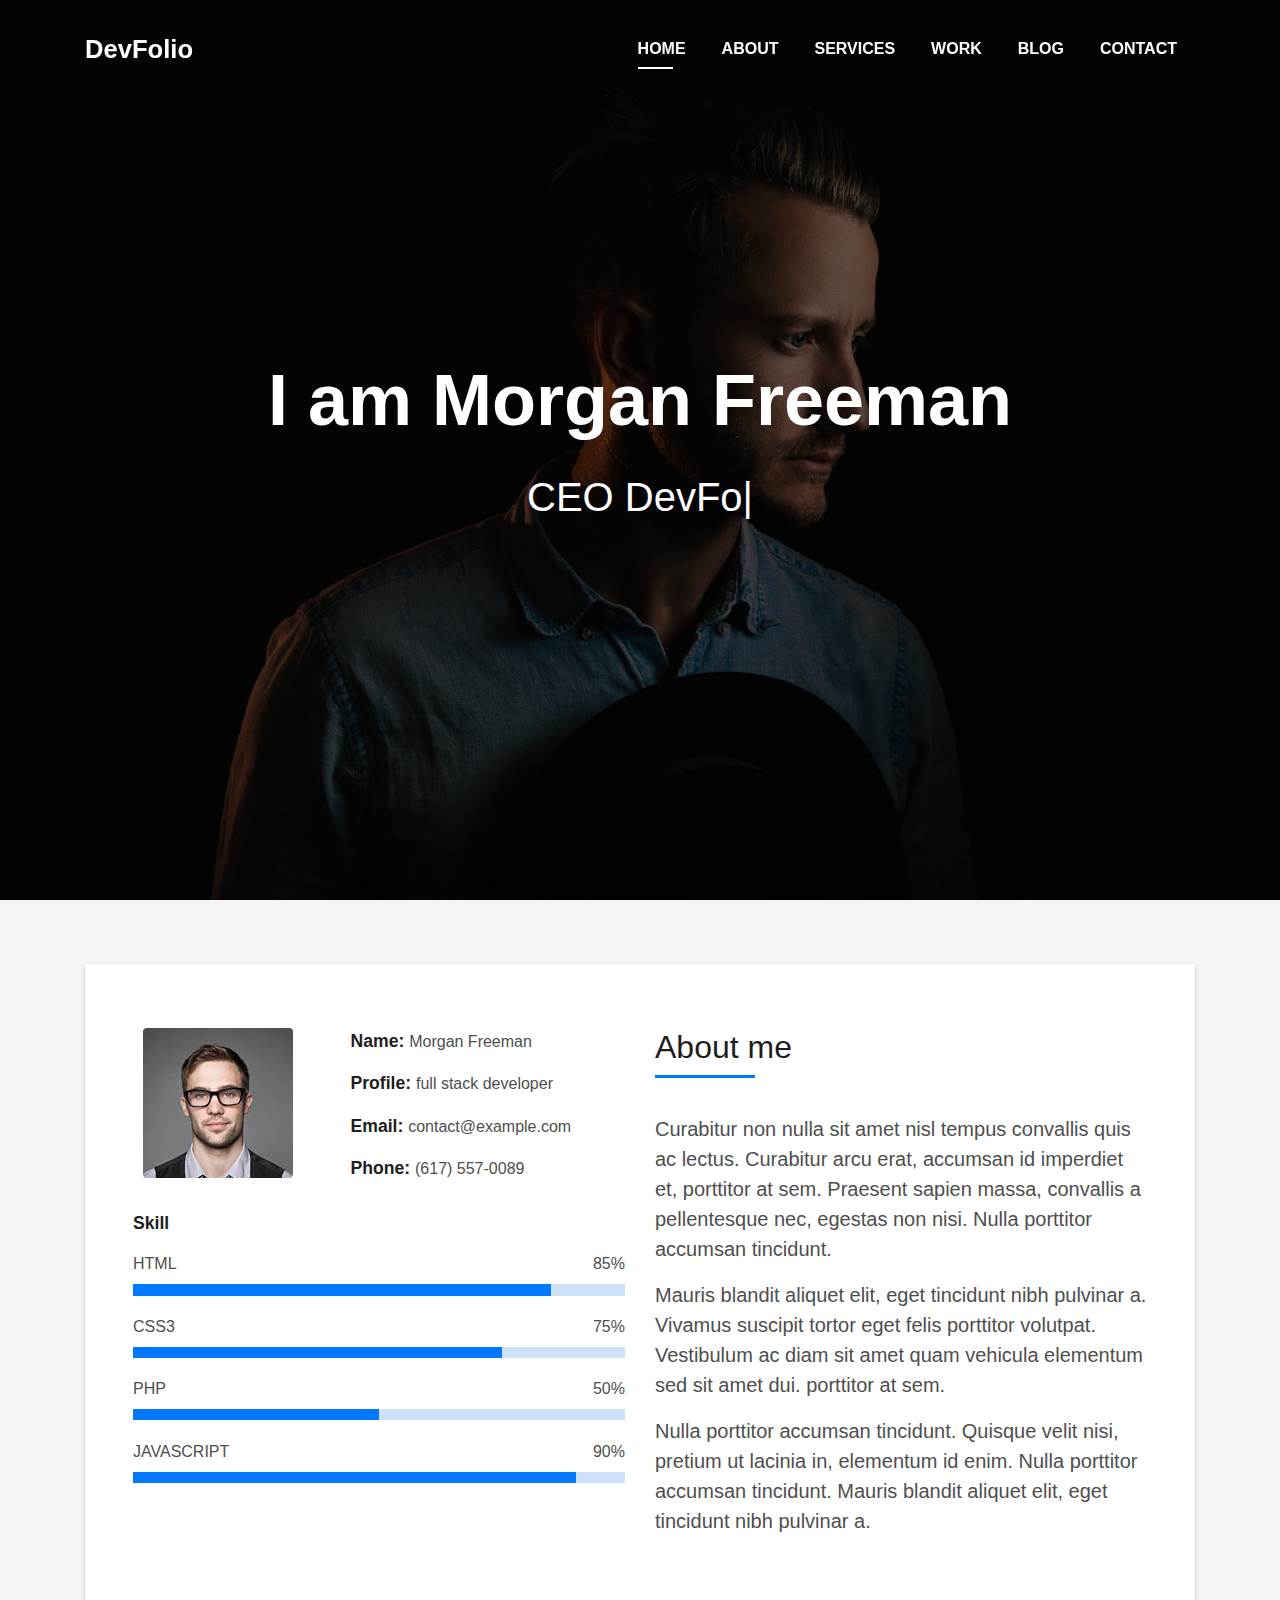
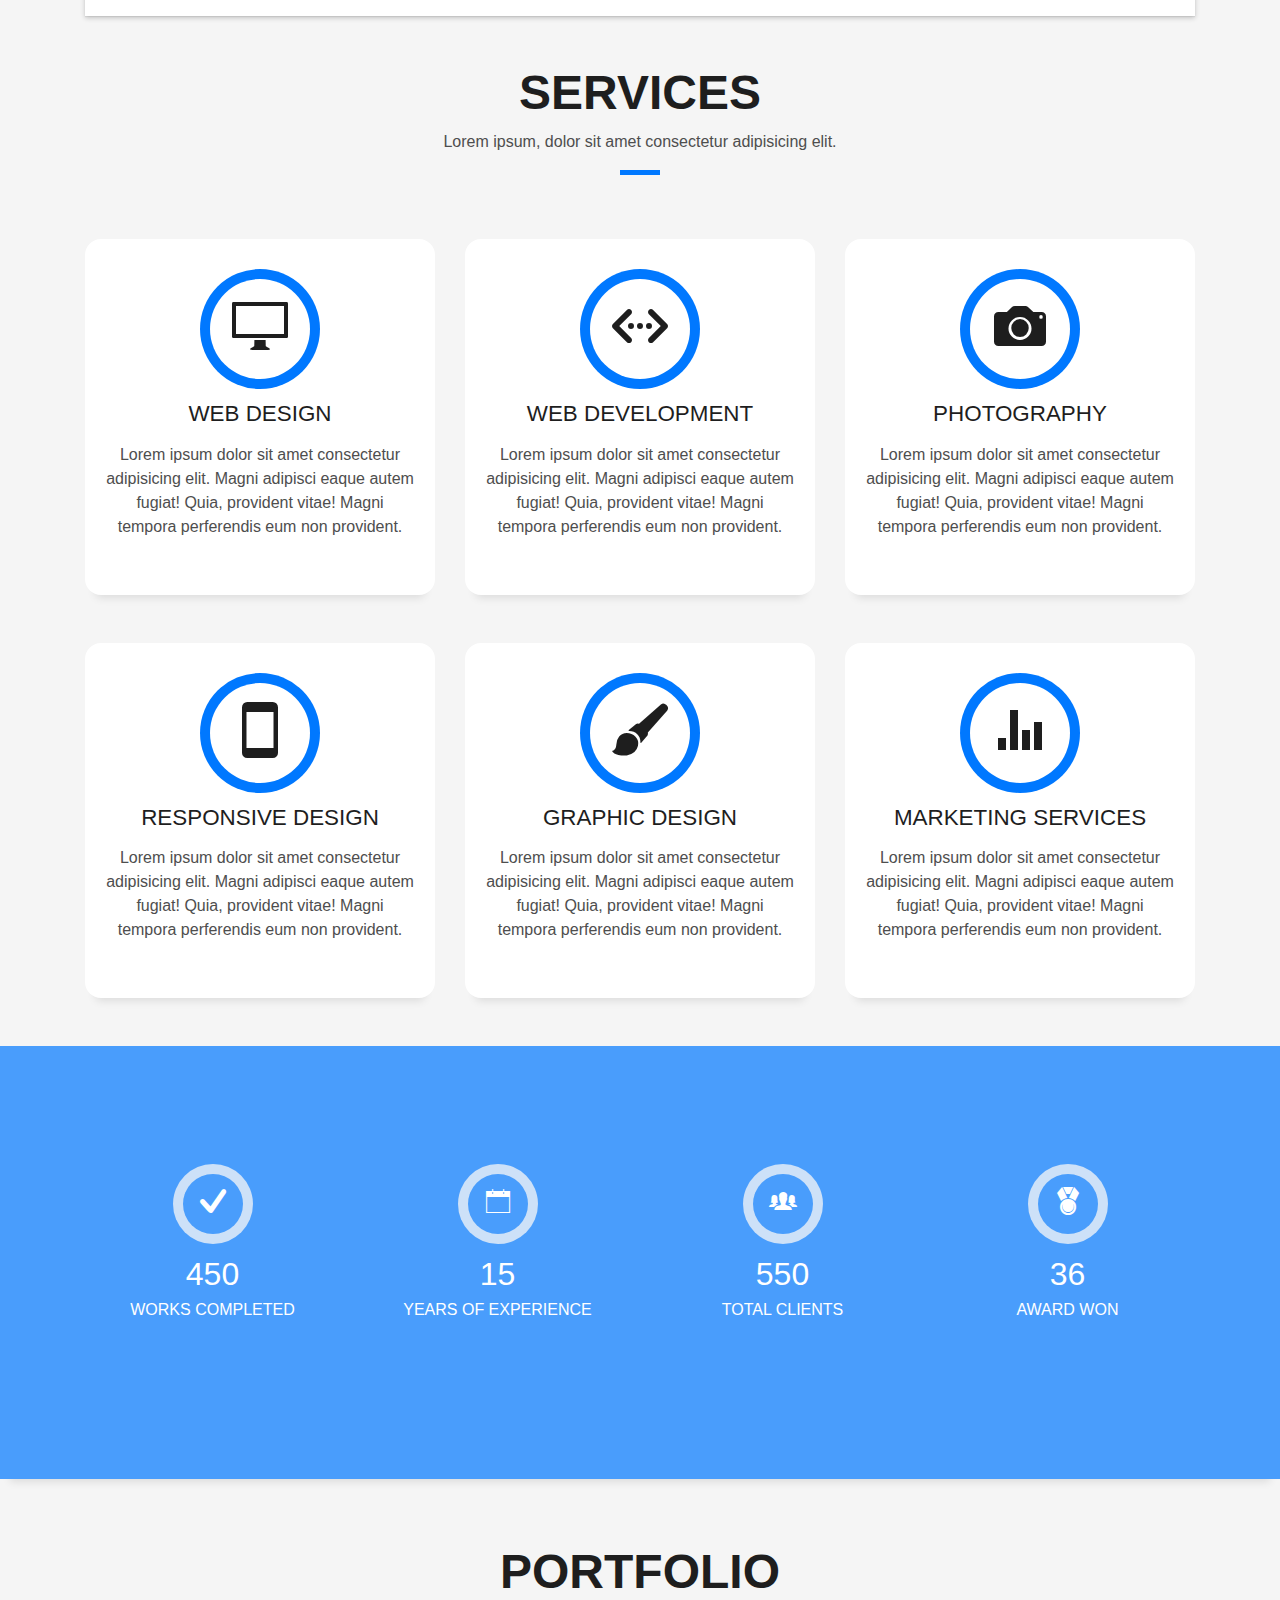
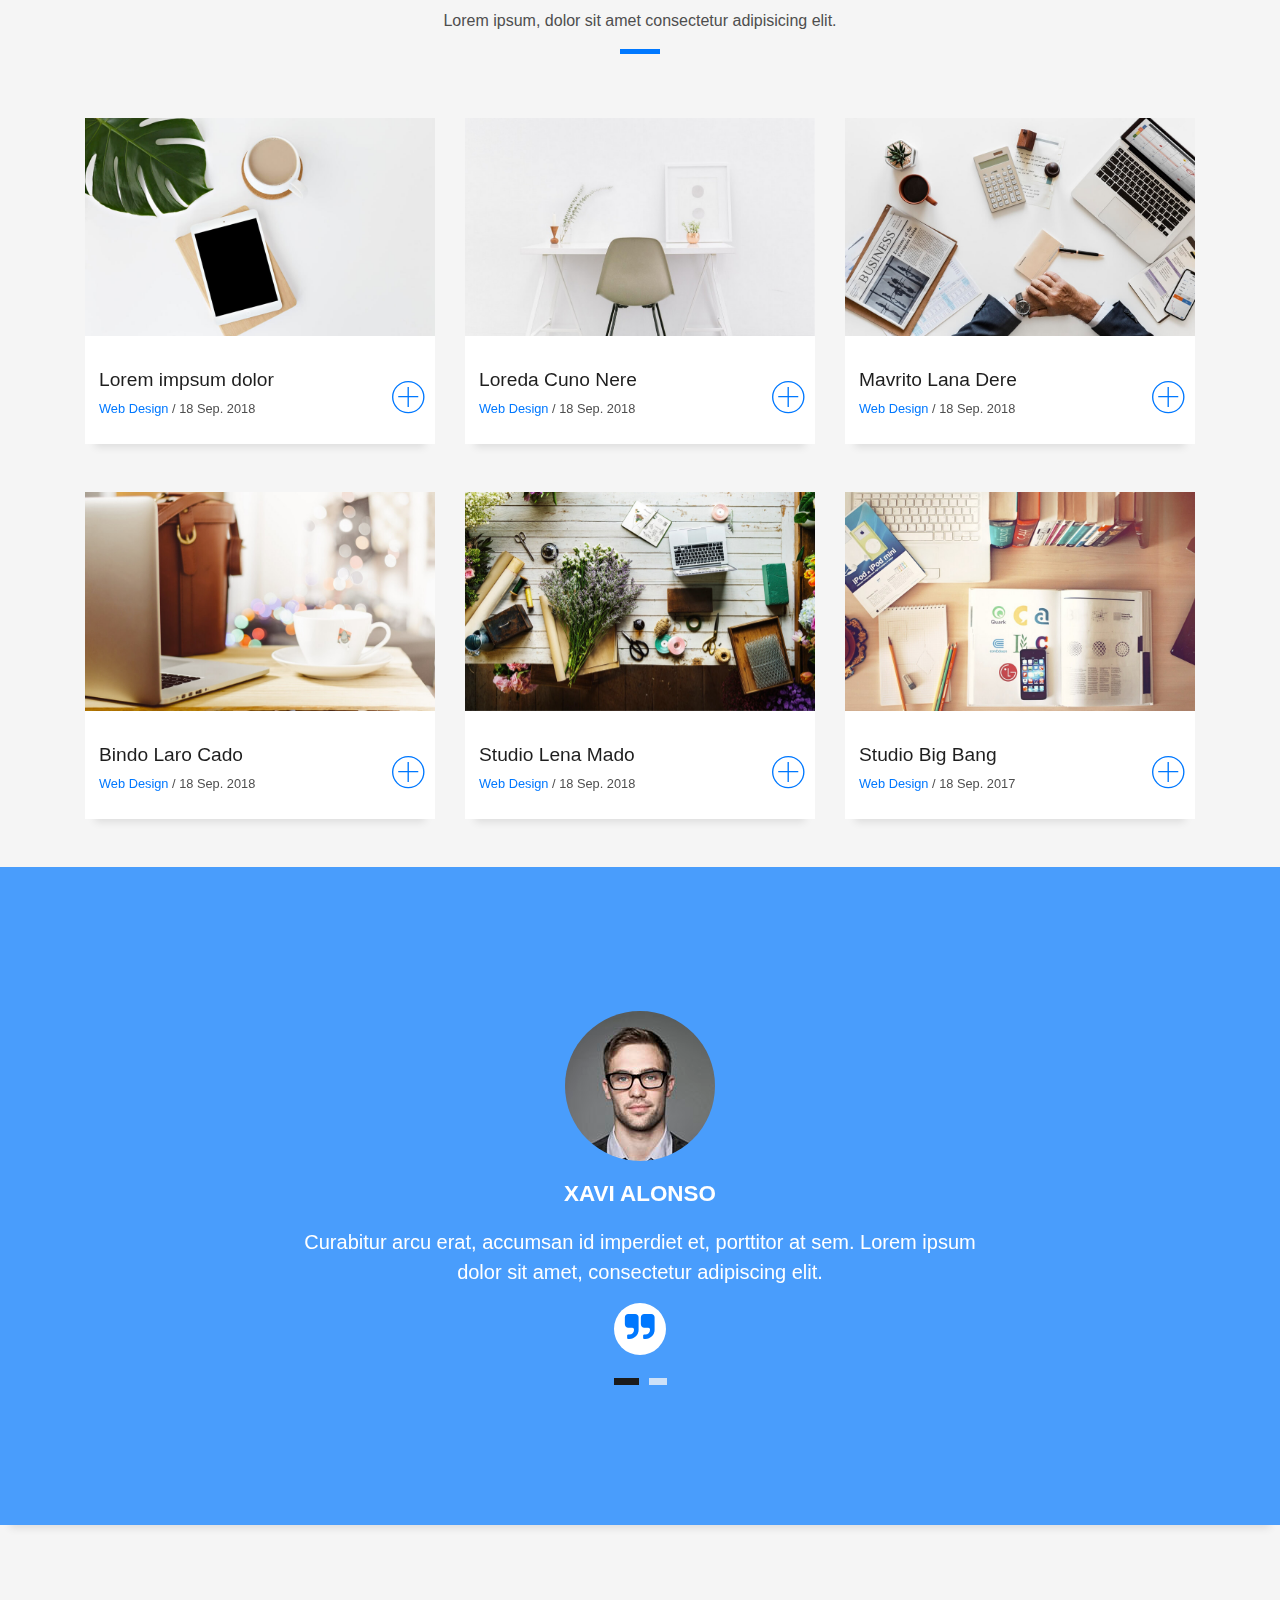
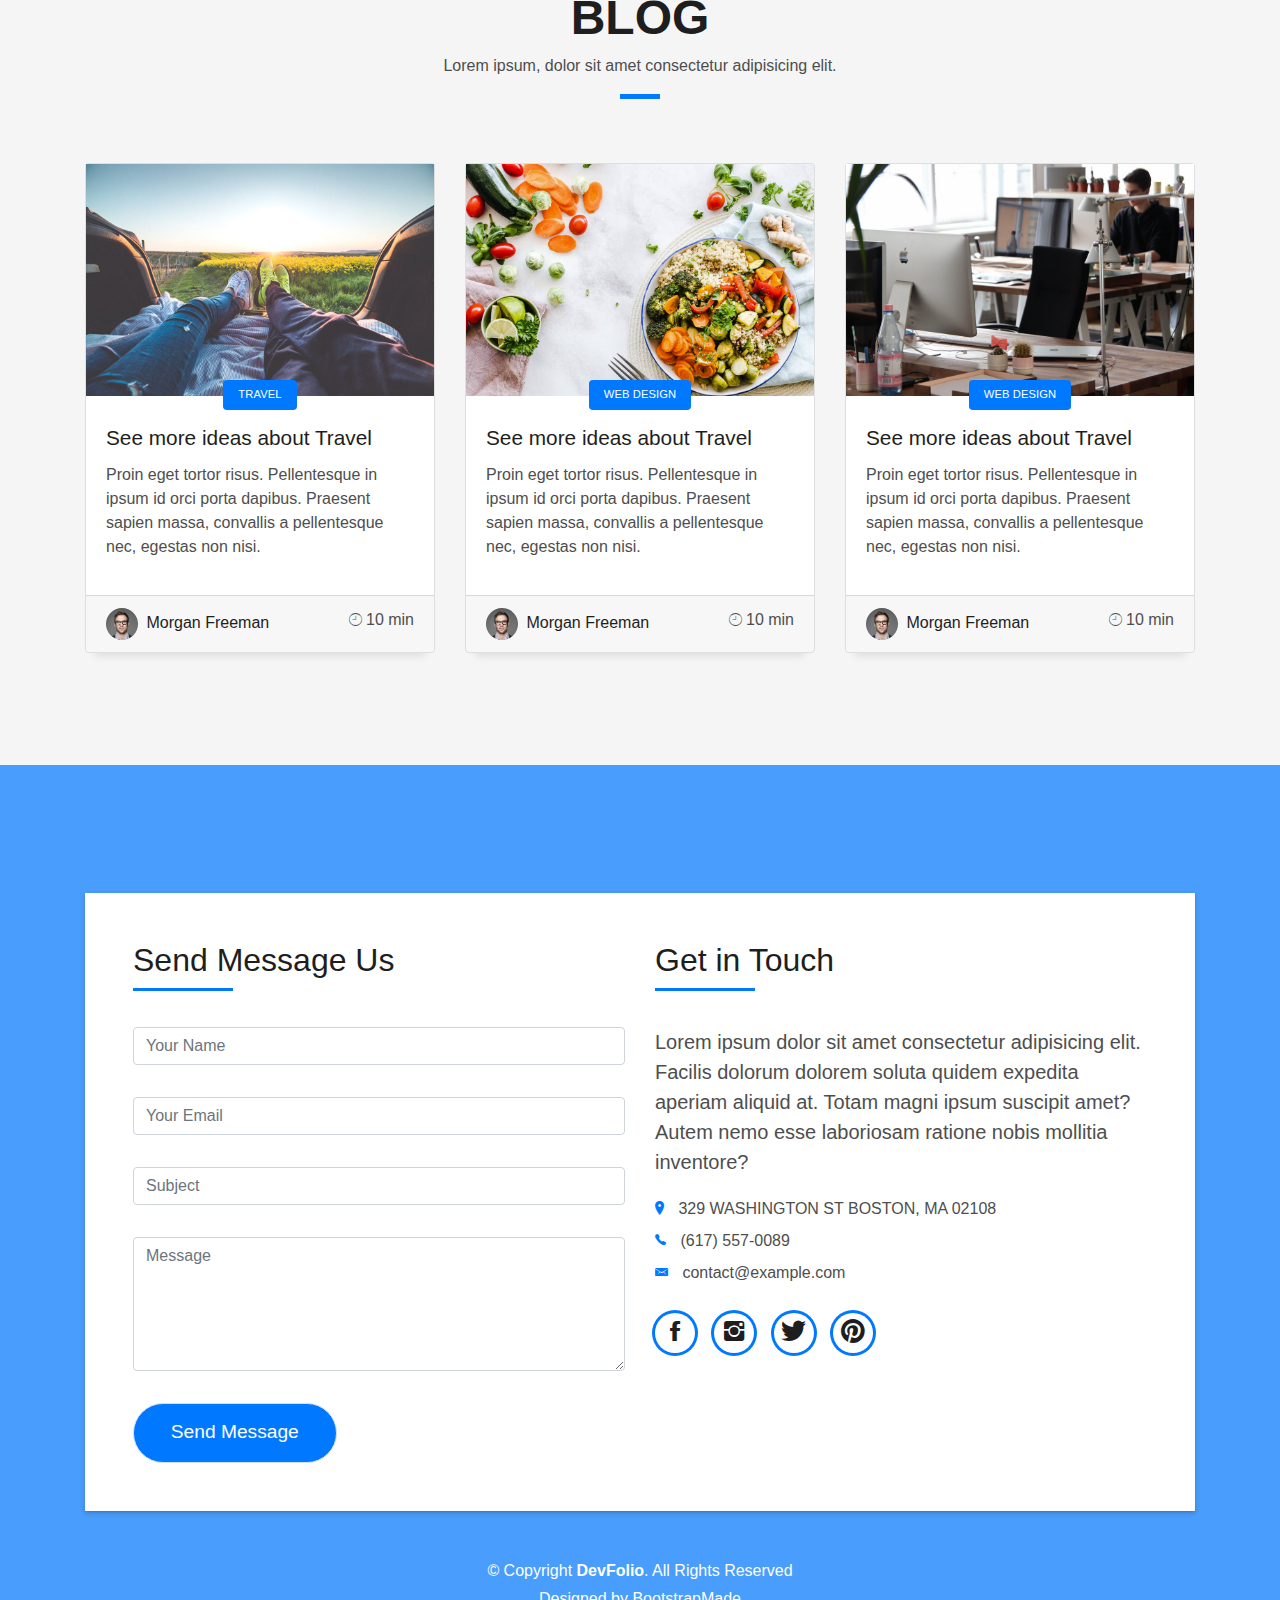
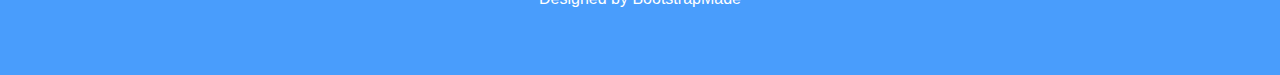
==== index.html @ 99b8d404 "website 1" ====
<!DOCTYPE html>
<html lang="en">
<head>
  <meta charset="utf-8">
  <title>DevFolio Bootstrap Template</title>
  <meta content="width=device-width, initial-scale=1.0" name="viewport">
  <meta content="" name="keywords">
  <meta content="" name="description">

  <!-- Favicons -->
  <link href="img/favicon.png" rel="icon">
  <link href="img/apple-touch-icon.png" rel="apple-touch-icon">

  <!-- Bootstrap CSS File -->
  <link href="lib/bootstrap/css/bootstrap.min.css" rel="stylesheet">

  <!-- Libraries CSS Files -->
  <link href="lib/font-awesome/css/font-awesome.min.css" rel="stylesheet">
  <link href="lib/animate/animate.min.css" rel="stylesheet">
  <link href="lib/ionicons/css/ionicons.min.css" rel="stylesheet">
  <link href="lib/owlcarousel/assets/owl.carousel.min.css" rel="stylesheet">
  <link href="lib/lightbox/css/lightbox.min.css" rel="stylesheet">

  <!-- Main Stylesheet File -->
  <link href="css/style.css" rel="stylesheet">

  <!-- =======================================================
    Theme Name: DevFolio
    Theme URL: https://bootstrapmade.com/devfolio-bootstrap-portfolio-html-template/
    Author: BootstrapMade.com
    License: https://bootstrapmade.com/license/
  ======================================================= -->
</head>

<body id="page-top">

  <!--/ Nav Star /-->
  <nav class="navbar navbar-b navbar-trans navbar-expand-md fixed-top" id="mainNav">
    <div class="container">
      <a class="navbar-brand js-scroll" href="#page-top">DevFolio</a>
      <button class="navbar-toggler collapsed" type="button" data-toggle="collapse" data-target="#navbarDefault"
        aria-controls="navbarDefault" aria-expanded="false" aria-label="Toggle navigation">
        <span></span>
        <span></span>
        <span></span>
      </button>
      <div class="navbar-collapse collapse justify-content-end" id="navbarDefault">
        <ul class="navbar-nav">
          <li class="nav-item">
            <a class="nav-link js-scroll active" href="#home">Home</a>
          </li>
          <li class="nav-item">
            <a class="nav-link js-scroll" href="#about">About</a>
          </li>
          <li class="nav-item">
            <a class="nav-link js-scroll" href="#service">Services</a>
          </li>
          <li class="nav-item">
            <a class="nav-link js-scroll" href="#work">Work</a>
          </li>
          <li class="nav-item">
            <a class="nav-link js-scroll" href="#blog">Blog</a>
          </li>
          <li class="nav-item">
            <a class="nav-link js-scroll" href="#contact">Contact</a>
          </li>
        </ul>
      </div>
    </div>
  </nav>
  <!--/ Nav End /-->

  <!--/ Intro Skew Star /-->
  <div id="home" class="intro route bg-image" style="background-image: url(img/intro-bg.jpg)">
    <div class="overlay-itro"></div>
    <div class="intro-content display-table">
      <div class="table-cell">
        <div class="container">
          <!--<p class="display-6 color-d">Hello, world!</p>-->
          <h1 class="intro-title mb-4">I am Morgan Freeman</h1>
          <p class="intro-subtitle"><span class="text-slider-items">CEO DevFolio,Web Developer,Web Designer,Frontend Developer,Graphic Designer</span><strong class="text-slider"></strong></p>
          <!-- <p class="pt-3"><a class="btn btn-primary btn js-scroll px-4" href="#about" role="button">Learn More</a></p> -->
        </div>
      </div>
    </div>
  </div>
  <!--/ Intro Skew End /-->

  <section id="about" class="about-mf sect-pt4 route">
    <div class="container">
      <div class="row">
        <div class="col-sm-12">
          <div class="box-shadow-full">
            <div class="row">
              <div class="col-md-6">
                <div class="row">
                  <div class="col-sm-6 col-md-5">
                    <div class="about-img">
                      <img src="img/testimonial-2.jpg" class="img-fluid rounded b-shadow-a" alt="">
                    </div>
                  </div>
                  <div class="col-sm-6 col-md-7">
                    <div class="about-info">
                      <p><span class="title-s">Name: </span> <span>Morgan Freeman</span></p>
                      <p><span class="title-s">Profile: </span> <span>full stack developer</span></p>
                      <p><span class="title-s">Email: </span> <span>contact@example.com</span></p>
                      <p><span class="title-s">Phone: </span> <span>(617) 557-0089</span></p>
                    </div>
                  </div>
                </div>
                <div class="skill-mf">
                  <p class="title-s">Skill</p>
                  <span>HTML</span> <span class="pull-right">85%</span>
                  <div class="progress">
                    <div class="progress-bar" role="progressbar" style="width: 85%;" aria-valuenow="85" aria-valuemin="0"
                      aria-valuemax="100"></div>
                  </div>
                  <span>CSS3</span> <span class="pull-right">75%</span>
                  <div class="progress">
                    <div class="progress-bar" role="progressbar" style="width: 75%" aria-valuenow="75" aria-valuemin="0"
                      aria-valuemax="100"></div>
                  </div>
                  <span>PHP</span> <span class="pull-right">50%</span>
                  <div class="progress">
                    <div class="progress-bar" role="progressbar" style="width: 50%" aria-valuenow="50" aria-valuemin="0"
                      aria-valuemax="100"></div>
                  </div>
                  <span>JAVASCRIPT</span> <span class="pull-right">90%</span>
                  <div class="progress">
                    <div class="progress-bar" role="progressbar" style="width: 90%" aria-valuenow="90" aria-valuemin="0"
                      aria-valuemax="100"></div>
                  </div>
                </div>
              </div>
              <div class="col-md-6">
                <div class="about-me pt-4 pt-md-0">
                  <div class="title-box-2">
                    <h5 class="title-left">
                      About me
                    </h5>
                  </div>
                  <p class="lead">
                    Curabitur non nulla sit amet nisl tempus convallis quis ac lectus. Curabitur arcu erat, accumsan id
                    imperdiet et, porttitor
                    at sem. Praesent sapien massa, convallis a pellentesque nec, egestas non nisi. Nulla
                    porttitor accumsan tincidunt.
                  </p>
                  <p class="lead">
                    Mauris blandit aliquet elit, eget tincidunt nibh pulvinar a. Vivamus suscipit tortor eget felis
                    porttitor volutpat. Vestibulum
                    ac diam sit amet quam vehicula elementum sed sit amet dui. porttitor at sem.
                  </p>
                  <p class="lead">
                    Nulla porttitor accumsan tincidunt. Quisque velit nisi, pretium ut lacinia in, elementum id enim.
                    Nulla porttitor accumsan
                    tincidunt. Mauris blandit aliquet elit, eget tincidunt nibh pulvinar a.
                  </p>
                </div>
              </div>
            </div>
          </div>
        </div>
      </div>
    </div>
  </section>

  <!--/ Section Services Star /-->
  <section id="service" class="services-mf route">
    <div class="container">
      <div class="row">
        <div class="col-sm-12">
          <div class="title-box text-center">
            <h3 class="title-a">
              Services
            </h3>
            <p class="subtitle-a">
              Lorem ipsum, dolor sit amet consectetur adipisicing elit.
            </p>
            <div class="line-mf"></div>
          </div>
        </div>
      </div>
      <div class="row">
        <div class="col-md-4">
          <div class="service-box">
            <div class="service-ico">
              <span class="ico-circle"><i class="ion-monitor"></i></span>
            </div>
            <div class="service-content">
              <h2 class="s-title">Web Design</h2>
              <p class="s-description text-center">
                Lorem ipsum dolor sit amet consectetur adipisicing elit. Magni adipisci eaque autem fugiat! Quia,
                provident vitae! Magni
                tempora perferendis eum non provident.
              </p>
            </div>
          </div>
        </div>
        <div class="col-md-4">
          <div class="service-box">
            <div class="service-ico">
              <span class="ico-circle"><i class="ion-code-working"></i></span>
            </div>
            <div class="service-content">
              <h2 class="s-title">Web Development</h2>
              <p class="s-description text-center">
                Lorem ipsum dolor sit amet consectetur adipisicing elit. Magni adipisci eaque autem fugiat! Quia,
                provident vitae! Magni
                tempora perferendis eum non provident.
              </p>
            </div>
          </div>
        </div>
        <div class="col-md-4">
          <div class="service-box">
            <div class="service-ico">
              <span class="ico-circle"><i class="ion-camera"></i></span>
            </div>
            <div class="service-content">
              <h2 class="s-title">Photography</h2>
              <p class="s-description text-center">
                Lorem ipsum dolor sit amet consectetur adipisicing elit. Magni adipisci eaque autem fugiat! Quia,
                provident vitae! Magni
                tempora perferendis eum non provident.
              </p>
            </div>
          </div>
        </div>
        <div class="col-md-4">
          <div class="service-box">
            <div class="service-ico">
              <span class="ico-circle"><i class="ion-android-phone-portrait"></i></span>
            </div>
            <div class="service-content">
              <h2 class="s-title">Responsive Design</h2>
              <p class="s-description text-center">
                Lorem ipsum dolor sit amet consectetur adipisicing elit. Magni adipisci eaque autem fugiat! Quia,
                provident vitae! Magni
                tempora perferendis eum non provident.
              </p>
            </div>
          </div>
        </div>
        <div class="col-md-4">
          <div class="service-box">
            <div class="service-ico">
              <span class="ico-circle"><i class="ion-paintbrush"></i></span>
            </div>
            <div class="service-content">
              <h2 class="s-title">Graphic Design</h2>
              <p class="s-description text-center">
                Lorem ipsum dolor sit amet consectetur adipisicing elit. Magni adipisci eaque autem fugiat! Quia,
                provident vitae! Magni
                tempora perferendis eum non provident.
              </p>
            </div>
          </div>
        </div>
        <div class="col-md-4">
          <div class="service-box">
            <div class="service-ico">
              <span class="ico-circle"><i class="ion-stats-bars"></i></span>
            </div>
            <div class="service-content">
              <h2 class="s-title">Marketing Services</h2>
              <p class="s-description text-center">
                Lorem ipsum dolor sit amet consectetur adipisicing elit. Magni adipisci eaque autem fugiat! Quia,
                provident vitae! Magni
                tempora perferendis eum non provident.
              </p>
            </div>
          </div>
        </div>
      </div>
    </div>
  </section>
  <!--/ Section Services End /-->

  <div class="section-counter paralax-mf bg-image" style="background-image: url(img/counters-bg.jpg)">
    <div class="overlay-mf"></div>
    <div class="container">
      <div class="row">
        <div class="col-sm-3 col-lg-3">
          <div class="counter-box">
            <div class="counter-ico">
              <span class="ico-circle"><i class="ion-checkmark-round"></i></span>
            </div>
            <div class="counter-num">
              <p class="counter">450</p>
              <span class="counter-text">WORKS COMPLETED</span>
            </div>
          </div>
        </div>
        <div class="col-sm-3 col-lg-3">
          <div class="counter-box pt-4 pt-md-0">
            <div class="counter-ico">
              <span class="ico-circle"><i class="ion-ios-calendar-outline"></i></span>
            </div>
            <div class="counter-num">
              <p class="counter">15</p>
              <span class="counter-text">YEARS OF EXPERIENCE</span>
            </div>
          </div>
        </div>
        <div class="col-sm-3 col-lg-3">
          <div class="counter-box pt-4 pt-md-0">
            <div class="counter-ico">
              <span class="ico-circle"><i class="ion-ios-people"></i></span>
            </div>
            <div class="counter-num">
              <p class="counter">550</p>
              <span class="counter-text">TOTAL CLIENTS</span>
            </div>
          </div>
        </div>
        <div class="col-sm-3 col-lg-3">
          <div class="counter-box pt-4 pt-md-0">
            <div class="counter-ico">
              <span class="ico-circle"><i class="ion-ribbon-a"></i></span>
            </div>
            <div class="counter-num">
              <p class="counter">36</p>
              <span class="counter-text">AWARD WON</span>
            </div>
          </div>
        </div>
      </div>
    </div>
  </div>

  <!--/ Section Portfolio Star /-->
  <section id="work" class="portfolio-mf sect-pt4 route">
    <div class="container">
      <div class="row">
        <div class="col-sm-12">
          <div class="title-box text-center">
            <h3 class="title-a">
              Portfolio
            </h3>
            <p class="subtitle-a">
              Lorem ipsum, dolor sit amet consectetur adipisicing elit.
            </p>
            <div class="line-mf"></div>
          </div>
        </div>
      </div>
      <div class="row">
        <div class="col-md-4">
          <div class="work-box">
            <a href="img/work-1.jpg" data-lightbox="gallery-mf">
              <div class="work-img">
                <img src="img/work-1.jpg" alt="" class="img-fluid">
              </div>
              <div class="work-content">
                <div class="row">
                  <div class="col-sm-8">
                    <h2 class="w-title">Lorem impsum dolor</h2>
                    <div class="w-more">
                      <span class="w-ctegory">Web Design</span> / <span class="w-date">18 Sep. 2018</span>
                    </div>
                  </div>
                  <div class="col-sm-4">
                    <div class="w-like">
                      <span class="ion-ios-plus-outline"></span>
                    </div>
                  </div>
                </div>
              </div>
            </a>
          </div>
        </div>
        <div class="col-md-4">
          <div class="work-box">
            <a href="img/work-2.jpg" data-lightbox="gallery-mf">
              <div class="work-img">
                <img src="img/work-2.jpg" alt="" class="img-fluid">
              </div>
              <div class="work-content">
                <div class="row">
                  <div class="col-sm-8">
                    <h2 class="w-title">Loreda Cuno Nere</h2>
                    <div class="w-more">
                      <span class="w-ctegory">Web Design</span> / <span class="w-date">18 Sep. 2018</span>
                    </div>
                  </div>
                  <div class="col-sm-4">
                    <div class="w-like">
                      <span class="ion-ios-plus-outline"></span>
                    </div>
                  </div>
                </div>
              </div>
            </a>
          </div>
        </div>
        <div class="col-md-4">
          <div class="work-box">
            <a href="img/work-3.jpg" data-lightbox="gallery-mf">
              <div class="work-img">
                <img src="img/work-3.jpg" alt="" class="img-fluid">
              </div>
              <div class="work-content">
                <div class="row">
                  <div class="col-sm-8">
                    <h2 class="w-title">Mavrito Lana Dere</h2>
                    <div class="w-more">
                      <span class="w-ctegory">Web Design</span> / <span class="w-date">18 Sep. 2018</span>
                    </div>
                  </div>
                  <div class="col-sm-4">
                    <div class="w-like">
                      <span class="ion-ios-plus-outline"></span>
                    </div>
                  </div>
                </div>
              </div>
            </a>
          </div>
        </div>
        <div class="col-md-4">
          <div class="work-box">
            <a href="img/work-4.jpg" data-lightbox="gallery-mf">
              <div class="work-img">
                <img src="img/work-4.jpg" alt="" class="img-fluid">
              </div>
              <div class="work-content">
                <div class="row">
                  <div class="col-sm-8">
                    <h2 class="w-title">Bindo Laro Cado</h2>
                    <div class="w-more">
                      <span class="w-ctegory">Web Design</span> / <span class="w-date">18 Sep. 2018</span>
                    </div>
                  </div>
                  <div class="col-sm-4">
                    <div class="w-like">
                      <span class="ion-ios-plus-outline"></span>
                    </div>
                  </div>
                </div>
              </div>
            </a>
          </div>
        </div>
        <div class="col-md-4">
          <div class="work-box">
            <a href="img/work-5.jpg" data-lightbox="gallery-mf">
              <div class="work-img">
                <img src="img/work-5.jpg" alt="" class="img-fluid">
              </div>
              <div class="work-content">
                <div class="row">
                  <div class="col-sm-8">
                    <h2 class="w-title">Studio Lena Mado</h2>
                    <div class="w-more">
                      <span class="w-ctegory">Web Design</span> / <span class="w-date">18 Sep. 2018</span>
                    </div>
                  </div>
                  <div class="col-sm-4">
                    <div class="w-like">
                      <span class="ion-ios-plus-outline"></span>
                    </div>
                  </div>
                </div>
              </div>
            </a>
          </div>
        </div>
        <div class="col-md-4">
          <div class="work-box">
            <a href="img/work-6.jpg" data-lightbox="gallery-mf">
              <div class="work-img">
                <img src="img/work-6.jpg" alt="" class="img-fluid">
              </div>
              <div class="work-content">
                <div class="row">
                  <div class="col-sm-8">
                    <h2 class="w-title">Studio Big Bang</h2>
                    <div class="w-more">
                      <span class="w-ctegory">Web Design</span> / <span class="w-date">18 Sep. 2017</span>
                    </div>
                  </div>
                  <div class="col-sm-4">
                    <div class="w-like">
                      <span class="ion-ios-plus-outline"></span>
                    </div>
                  </div>
                </div>
              </div>
            </a>
          </div>
        </div>
        
      </div>
    </div>
  </section>
  <!--/ Section Portfolio End /-->

  <!--/ Section Testimonials Star /-->
  <div class="testimonials paralax-mf bg-image" style="background-image: url(img/overlay-bg.jpg)">
    <div class="overlay-mf"></div>
    <div class="container">
      <div class="row">
        <div class="col-md-12">
          <div id="testimonial-mf" class="owl-carousel owl-theme">
            <div class="testimonial-box">
              <div class="author-test">
                <img src="img/testimonial-2.jpg" alt="" class="rounded-circle b-shadow-a">
                <span class="author">Xavi Alonso</span>
              </div>
              <div class="content-test">
                <p class="description lead">
                  Curabitur arcu erat, accumsan id imperdiet et, porttitor at sem. Lorem ipsum dolor sit amet,
                  consectetur adipiscing elit.
                </p>
                <span class="comit"><i class="fa fa-quote-right"></i></span>
              </div>
            </div>
            <div class="testimonial-box">
              <div class="author-test">
                <img src="img/testimonial-4.jpg" alt="" class="rounded-circle b-shadow-a">
                <span class="author">Marta Socrate</span>
              </div>
              <div class="content-test">
                <p class="description lead">
                  Curabitur arcu erat, accumsan id imperdiet et, porttitor at sem. Lorem ipsum dolor sit amet,
                  consectetur adipiscing elit.
                </p>
                <span class="comit"><i class="fa fa-quote-right"></i></span>
              </div>
            </div>
          </div>
        </div>
      </div>
    </div>
  </div>

  <!--/ Section Blog Star /-->
  <section id="blog" class="blog-mf sect-pt4 route">
    <div class="container">
      <div class="row">
        <div class="col-sm-12">
          <div class="title-box text-center">
            <h3 class="title-a">
              Blog
            </h3>
            <p class="subtitle-a">
              Lorem ipsum, dolor sit amet consectetur adipisicing elit.
            </p>
            <div class="line-mf"></div>
          </div>
        </div>
      </div>
      <div class="row">
        <div class="col-md-4">
          <div class="card card-blog">
            <div class="card-img">
              <a href="blog-single.html"><img src="img/post-1.jpg" alt="" class="img-fluid"></a>
            </div>
            <div class="card-body">
              <div class="card-category-box">
                <div class="card-category">
                  <h6 class="category">Travel</h6>
                </div>
              </div>
              <h3 class="card-title"><a href="blog-single.html">See more ideas about Travel</a></h3>
              <p class="card-description">
                Proin eget tortor risus. Pellentesque in ipsum id orci porta dapibus. Praesent sapien massa, convallis
                a pellentesque nec,
                egestas non nisi.
              </p>
            </div>
            <div class="card-footer">
              <div class="post-author">
                <a href="#">
                  <img src="img/testimonial-2.jpg" alt="" class="avatar rounded-circle">
                  <span class="author">Morgan Freeman</span>
                </a>
              </div>
              <div class="post-date">
                <span class="ion-ios-clock-outline"></span> 10 min
              </div>
            </div>
          </div>
        </div>
        <div class="col-md-4">
          <div class="card card-blog">
            <div class="card-img">
              <a href="blog-single.html"><img src="img/post-2.jpg" alt="" class="img-fluid"></a>
            </div>
            <div class="card-body">
              <div class="card-category-box">
                <div class="card-category">
                  <h6 class="category">Web Design</h6>
                </div>
              </div>
              <h3 class="card-title"><a href="blog-single.html">See more ideas about Travel</a></h3>
              <p class="card-description">
                Proin eget tortor risus. Pellentesque in ipsum id orci porta dapibus. Praesent sapien massa, convallis
                a pellentesque nec,
                egestas non nisi.
              </p>
            </div>
            <div class="card-footer">
              <div class="post-author">
                <a href="#">
                  <img src="img/testimonial-2.jpg" alt="" class="avatar rounded-circle">
                  <span class="author">Morgan Freeman</span>
                </a>
              </div>
              <div class="post-date">
                <span class="ion-ios-clock-outline"></span> 10 min
              </div>
            </div>
          </div>
        </div>
        <div class="col-md-4">
          <div class="card card-blog">
            <div class="card-img">
              <a href="blog-single.html"><img src="img/post-3.jpg" alt="" class="img-fluid"></a>
            </div>
            <div class="card-body">
              <div class="card-category-box">
                <div class="card-category">
                  <h6 class="category">Web Design</h6>
                </div>
              </div>
              <h3 class="card-title"><a href="blog-single.html">See more ideas about Travel</a></h3>
              <p class="card-description">
                Proin eget tortor risus. Pellentesque in ipsum id orci porta dapibus. Praesent sapien massa, convallis
                a pellentesque nec,
                egestas non nisi.
              </p>
            </div>
            <div class="card-footer">
              <div class="post-author">
                <a href="#">
                  <img src="img/testimonial-2.jpg" alt="" class="avatar rounded-circle">
                  <span class="author">Morgan Freeman</span>
                </a>
              </div>
              <div class="post-date">
                <span class="ion-ios-clock-outline"></span> 10 min
              </div>
            </div>
          </div>
        </div>
      </div>
    </div>
  </section>
  <!--/ Section Blog End /-->

  <!--/ Section Contact-Footer Star /-->
  <section class="paralax-mf footer-paralax bg-image sect-mt4 route" style="background-image: url(img/overlay-bg.jpg)">
    <div class="overlay-mf"></div>
    <div class="container">
      <div class="row">
        <div class="col-sm-12">
          <div class="contact-mf">
            <div id="contact" class="box-shadow-full">
              <div class="row">
                <div class="col-md-6">
                  <div class="title-box-2">
                    <h5 class="title-left">
                      Send Message Us
                    </h5>
                  </div>
                  <div>
                      <form action="" method="post" role="form" class="contactForm">
                      <div id="sendmessage">Your message has been sent. Thank you!</div>
                      <div id="errormessage"></div>
                      <div class="row">
                        <div class="col-md-12 mb-3">
                          <div class="form-group">
                            <input type="text" name="name" class="form-control" id="name" placeholder="Your Name" data-rule="minlen:4" data-msg="Please enter at least 4 chars" />
                            <div class="validation"></div>
                          </div>
                        </div>
                        <div class="col-md-12 mb-3">
                          <div class="form-group">
                            <input type="email" class="form-control" name="email" id="email" placeholder="Your Email" data-rule="email" data-msg="Please enter a valid email" />
                            <div class="validation"></div>
                          </div>
                        </div>
                        <div class="col-md-12 mb-3">
                            <div class="form-group">
                              <input type="text" class="form-control" name="subject" id="subject" placeholder="Subject" data-rule="minlen:4" data-msg="Please enter at least 8 chars of subject" />
                              <div class="validation"></div>
                            </div>
                        </div>
                        <div class="col-md-12 mb-3">
                          <div class="form-group">
                            <textarea class="form-control" name="message" rows="5" data-rule="required" data-msg="Please write something for us" placeholder="Message"></textarea>
                            <div class="validation"></div>
                          </div>
                        </div>
                        <div class="col-md-12">
                          <button type="submit" class="button button-a button-big button-rouded">Send Message</button>
                        </div>
                      </div>
                    </form>
                  </div>
                </div>
                <div class="col-md-6">
                  <div class="title-box-2 pt-4 pt-md-0">
                    <h5 class="title-left">
                      Get in Touch
                    </h5>
                  </div>
                  <div class="more-info">
                    <p class="lead">
                      Lorem ipsum dolor sit amet consectetur adipisicing elit. Facilis dolorum dolorem soluta quidem
                      expedita aperiam aliquid at.
                      Totam magni ipsum suscipit amet? Autem nemo esse laboriosam ratione nobis
                      mollitia inventore?
                    </p>
                    <ul class="list-ico">
                      <li><span class="ion-ios-location"></span> 329 WASHINGTON ST BOSTON, MA 02108</li>
                      <li><span class="ion-ios-telephone"></span> (617) 557-0089</li>
                      <li><span class="ion-email"></span> contact@example.com</li>
                    </ul>
                  </div>
                  <div class="socials">
                    <ul>
                      <li><a href=""><span class="ico-circle"><i class="ion-social-facebook"></i></span></a></li>
                      <li><a href=""><span class="ico-circle"><i class="ion-social-instagram"></i></span></a></li>
                      <li><a href=""><span class="ico-circle"><i class="ion-social-twitter"></i></span></a></li>
                      <li><a href=""><span class="ico-circle"><i class="ion-social-pinterest"></i></span></a></li>
                    </ul>
                  </div>
                </div>
              </div>
            </div>
          </div>
        </div>
      </div>
    </div>
    <footer>
      <div class="container">
        <div class="row">
          <div class="col-sm-12">
            <div class="copyright-box">
              <p class="copyright">&copy; Copyright <strong>DevFolio</strong>. All Rights Reserved</p>
              <div class="credits">
                <!--
                  All the links in the footer should remain intact.
                  You can delete the links only if you purchased the pro version.
                  Licensing information: https://bootstrapmade.com/license/
                  Purchase the pro version with working PHP/AJAX contact form: https://bootstrapmade.com/buy/?theme=DevFolio
                -->
                Designed by <a href="https://bootstrapmade.com/">BootstrapMade</a>
              </div>
            </div>
          </div>
        </div>
      </div>
    </footer>
  </section>
  <!--/ Section Contact-footer End /-->

  <a href="#" class="back-to-top"><i class="fa fa-chevron-up"></i></a>
  <div id="preloader"></div>

  <!-- JavaScript Libraries -->
  <script src="lib/jquery/jquery.min.js"></script>
  <script src="lib/jquery/jquery-migrate.min.js"></script>
  <script src="lib/popper/popper.min.js"></script>
  <script src="lib/bootstrap/js/bootstrap.min.js"></script>
  <script src="lib/easing/easing.min.js"></script>
  <script src="lib/counterup/jquery.waypoints.min.js"></script>
  <script src="lib/counterup/jquery.counterup.js"></script>
  <script src="lib/owlcarousel/owl.carousel.min.js"></script>
  <script src="lib/lightbox/js/lightbox.min.js"></script>
  <script src="lib/typed/typed.min.js"></script>
  <!-- Contact Form JavaScript File -->
  <script src="contactform/contactform.js"></script>

  <!-- Template Main Javascript File -->
  <script src="js/main.js"></script>

</body>
</html>
---- css/style.css ----
/*
  Theme Name: DevFolio
  Theme URL: https://bootstrapmade.com/devfolio-bootstrap-portfolio-html-template/
  Author: BootstrapMade.com
  License: https://bootstrapmade.com/license/
*/

/*======================================
//--//-->   STYLES GENERALES
======================================*/

body {
  background-color: #f5f5f5;
  color: #4e4e4e;
}

h1,
h2,
h3,
h4,
h5,
h6 {
  color: #1e1e1e;
}

a {
  color: #1e1e1e;
  transition: all 0.5s ease-in-out;
}

a:hover {
  color: #0078ff;
  text-decoration: none;
  transition: all 0.5s ease-in-out;
}

.p-r {
  position: relative;
}

.color-a {
  color: #0078ff;
}

.color-d {
  color: #f5f5f5;
}

.color-text-a {
  color: #4e4e4e;
}

.box-shadow,
.paralax-mf,
.service-box,
.work-box,
.card-blog {
  box-shadow: 0 13px 8px -10px rgba(0, 0, 0, 0.1);
}

.box-shadow-a,
.button:hover {
  box-shadow: 0 0 0 4px #cde1f8;
}

.display-5 {
  font-size: 2.5rem;
  font-weight: 300;
  line-height: 1.1;
}

.display-6 {
  font-size: 2rem;
  font-weight: 300;
  line-height: 1.1;
}

.avatar {
  width: 32px;
  height: 32px;
  margin-right: 4px;
  overflow: hidden;
}

.bg-image {
  background-repeat: no-repeat;
  background-attachment: fixed;
  background-size: cover;
  background-position: center center;
}

.overlay-mf {
  background-color: #0078ff;
}

.overlay-mf {
  position: absolute;
  top: 0;
  left: 0px;
  padding: 0;
  height: 100%;
  width: 100%;
  opacity: .7;
}

.paralax-mf {
  position: relative;
  padding: 8rem 0;
}

.display-table {
  width: 100%;
  height: 100%;
  display: table;
}

.table-cell {
  display: table-cell;
  vertical-align: middle;
}

/*--/ Sections /--*/

.sect-4 {
  padding: 4rem 0;
}

.sect-pt4 {
  padding-top: 4rem;
}

.sect-mt4 {
  margin-top: 4rem;
}

/*--/ Title s /--*/

.title-s {
  font-weight: 600;
  color: #1e1e1e;
  font-size: 1.1rem;
}

/*--/ Title A /--*/

.title-box {
  margin-bottom: 4rem;
}

.title-a {
  font-size: 3rem;
  font-weight: bold;
  text-transform: uppercase;
}

.subtitle-a {
  color: #4e4e4e;
}

.line-mf {
  width: 40px;
  height: 5px;
  background-color: #0078ff;
  margin: 0 auto;
}

/*--/ Title Left /--*/

.title-box-2 {
  margin-bottom: 3rem;
}

.title-left {
  font-size: 2rem;
  position: relative;
}

.title-left:before {
  content: '';
  position: absolute;
  height: 3px;
  background-color: #0078ff;
  width: 100px;
  bottom: -12px;
}

/*------/ Box /------*/

.box-pl2 {
  padding-left: 2rem;
}

.box-shadow-full {
  padding: 3rem 1.25rem;
  position: relative;
  background-color: #fff;
  margin-bottom: 3rem;
  z-index: 2;
  box-shadow: 0 1px 1px 0 rgba(0, 0, 0, 0.06), 0 2px 5px 0 rgba(0, 0, 0, 0.2);
}

/*------/ Socials /------*/

.socials {
  padding: 1.5rem 0;
}

.socials ul li {
  display: inline-block;
}

.socials .ico-circle {
  height: 40px;
  width: 40px;
  font-size: 1.7rem;
  border-radius: 50%;
  line-height: 1.4;
  margin: 0 15px 0 0;
  box-shadow: 0 0 0 3px #0078ff;
  transition: all 500ms ease;
}

.socials .ico-circle:hover {
  background-color: #0078ff;
  color: #fff;
  box-shadow: 0 0 0 3px #cde1f8;
  transition: all 500ms ease;
}

/*------/ Ul resect /------*/

.ul-resect,
.socials ul,
.list-ico,
.blog-wrapper .post-meta ul,
.box-comments .list-comments,
.widget-sidebar .list-sidebar,
.widget-tags ul {
  list-style: none;
  padding-left: 0;
  margin-bottom: 0;
}

.list-ico {
  line-height: 2;
}

.list-ico span {
  color: #0078ff;
  margin-right: 10px;
}

/*------/ Ico Circle /------*/

.ico-circle {
  height: 100px;
  width: 100px;
  font-size: 2rem;
  border-radius: 50%;
  line-height: 1.55;
  margin: 0 auto;
  text-align: center;
  box-shadow: 0 0 0 10px #0078ff;
  display: block;
}

/*------/ Owl Carousel /------*/

.owl-theme .owl-dots {
  text-align: center;
  margin-top: 18px;
}

.owl-theme .owl-dots .owl-dot {
  display: inline-block;
}

.owl-theme .owl-dots .owl-dot span {
  width: 18px;
  height: 7px;
  margin: 5px 5px;
  background: #cde1f8;
  border: 0px solid #cde1f8;
  display: block;
  transition: all 0.6s ease-in-out;
  cursor: pointer;
}

.owl-theme .owl-dots .owl-dot:hover span {
  background-color: #cde1f8;
}

.owl-theme .owl-dots .owl-dot.active span {
  background-color: #1B1B1B;
  width: 25px;
}

/*--/ Scrolltop s /--*/

.scrolltop-mf {
  position: relative;
  display: none;
}

.scrolltop-mf span {
  z-index: 999;
  position: fixed;
  width: 42px;
  height: 42px;
  background-color: #0078ff;
  opacity: .7;
  font-size: 1.6rem;
  line-height: 1.5;
  text-align: center;
  color: #fff;
  top: auto;
  left: auto;
  right: 30px;
  bottom: 50px;
  cursor: pointer;
  border-radius: 50%;
}

/* Back to top button */

.back-to-top {
  position: fixed;
  display: none;
  background: #0078ff;
  color: #fff;
  width: 44px;
  height: 44px;
  text-align: center;
  line-height: 1;
  font-size: 16px;
  border-radius: 50%;
  right: 15px;
  bottom: 15px;
  transition: background 0.5s;
  z-index: 11;
}

.back-to-top i {
  padding-top: 12px;
  color: #fff;
}

/* Prelaoder */

#preloader {
  position: fixed;
  top: 0;
  left: 0;
  right: 0;
  bottom: 0;
  z-index: 9999;
  overflow: hidden;
  background: #fff;
}

#preloader:before {
  content: "";
  position: fixed;
  top: calc(50% - 30px);
  left: calc(50% - 30px);
  border: 6px solid #f2f2f2;
  border-top: 6px solid #0078ff;
  border-radius: 50%;
  width: 60px;
  height: 60px;
  -webkit-animation: animate-preloader 1s linear infinite;
  animation: animate-preloader 1s linear infinite;
}

@-webkit-keyframes animate-preloader {
  0% {
    -webkit-transform: rotate(0deg);
    transform: rotate(0deg);
  }

  100% {
    -webkit-transform: rotate(360deg);
    transform: rotate(360deg);
  }
}

@keyframes animate-preloader {
  0% {
    -webkit-transform: rotate(0deg);
    transform: rotate(0deg);
  }

  100% {
    -webkit-transform: rotate(360deg);
    transform: rotate(360deg);
  }
}

/*======================================
//--//-->   NAVBAR
======================================*/

.navbar-b {
  transition: all .5s ease-in-out;
  background-color: transparent;
  padding-top: 1.563rem;
  padding-bottom: 1.563rem;
}

.navbar-b.navbar-reduce {
  box-shadow: 0px 6px 9px 0px rgba(0, 0, 0, 0.06);
}

.navbar-b.navbar-trans .nav-item,
.navbar-b.navbar-reduce .nav-item {
  position: relative;
  padding-right: 10px;
  padding-left: 0;
}

.navbar-b.navbar-trans .nav-link,
.navbar-b.navbar-reduce .nav-link {
  color: #fff;
  text-transform: uppercase;
  font-weight: 600;
}

.navbar-b.navbar-trans .nav-link:before,
.navbar-b.navbar-reduce .nav-link:before {
  content: '';
  position: absolute;
  margin-left: 0px;
  width: 0%;
  bottom: 0;
  left: 0;
  height: 2px;
  transition: all 500ms ease;
}

.navbar-b.navbar-trans .nav-link:hover,
.navbar-b.navbar-reduce .nav-link:hover {
  color: #1B1B1B;
}

.navbar-b.navbar-trans .nav-link:hover:before,
.navbar-b.navbar-reduce .nav-link:hover:before {
  width: 35px;
}

.navbar-b.navbar-trans .show > .nav-link:before,
.navbar-b.navbar-trans .active > .nav-link:before,
.navbar-b.navbar-trans .nav-link.show:before,
.navbar-b.navbar-trans .nav-link.active:before,
.navbar-b.navbar-reduce .show > .nav-link:before,
.navbar-b.navbar-reduce .active > .nav-link:before,
.navbar-b.navbar-reduce .nav-link.show:before,
.navbar-b.navbar-reduce .nav-link.active:before {
  width: 35px;
}

.navbar-b.navbar-trans .nav-link:before {
  background-color: #fff;
}

.navbar-b.navbar-trans .nav-link:hover {
  color: #fff;
}

.navbar-b.navbar-trans .show > .nav-link,
.navbar-b.navbar-trans .active > .nav-link,
.navbar-b.navbar-trans .nav-link.show,
.navbar-b.navbar-trans .nav-link.active {
  color: #fff;
}

.navbar-b.navbar-reduce {
  transition: all .5s ease-in-out;
  background-color: #fff;
  padding-top: 15px;
  padding-bottom: 15px;
}

.navbar-b.navbar-reduce .nav-link {
  color: #0078ff;
}

.navbar-b.navbar-reduce .nav-link:before {
  background-color: #0078ff;
}

.navbar-b.navbar-reduce .nav-link:hover {
  color: #0078ff;
}

.navbar-b.navbar-reduce .show > .nav-link,
.navbar-b.navbar-reduce .active > .nav-link,
.navbar-b.navbar-reduce .nav-link.show,
.navbar-b.navbar-reduce .nav-link.active {
  color: #0078ff;
}

.navbar-b.navbar-reduce .navbar-brand {
  color: #0078ff;
}

.navbar-b.navbar-reduce .navbar-toggler span {
  background-color: #1B1B1B;
}

.navbar-b .navbar-brand {
  color: #fff;
  font-size: 1.6rem;
  font-weight: 600;
}

.navbar-b .navbar-nav .dropdown-item.show .dropdown-menu,
.navbar-b .dropdown.show .dropdown-menu,
.navbar-b .dropdown-btn.show .dropdown-menu {
  -webkit-transform: translate3d(0px, 0px, 0px);
  transform: translate3d(0px, 0px, 0px);
  visibility: visible !important;
}

.navbar-b .dropdown-menu {
  margin: 1.12rem 0 0;
  border-radius: 0;
}

.navbar-b .dropdown-menu .dropdown-item {
  padding: .7rem 1.7rem;
  transition: all 500ms ease;
}

.navbar-b .dropdown-menu .dropdown-item:hover {
  background-color: #0078ff;
  color: #fff;
  transition: all 500ms ease;
}

.navbar-b .dropdown-menu .dropdown-item.active {
  background-color: #0078ff;
}

/*--/ Hamburger Navbar /--*/

.navbar-toggler {
  position: relative;
}

.navbar-toggler:focus,
.navbar-toggler:active {
  outline: 0;
}

.navbar-toggler span {
  display: block;
  background-color: #fff;
  height: 3px;
  width: 25px;
  margin-top: 4px;
  margin-bottom: 4px;
  -webkit-transform: rotate(0deg);
  transform: rotate(0deg);
  left: 0;
  opacity: 1;
}

.navbar-toggler span:nth-child(1),
.navbar-toggler span:nth-child(3) {
  transition: -webkit-transform .35s ease-in-out;
  transition: transform .35s ease-in-out;
  transition: transform .35s ease-in-out, -webkit-transform .35s ease-in-out;
}

.navbar-toggler:not(.collapsed) span:nth-child(1) {
  position: absolute;
  left: 12px;
  top: 10px;
  -webkit-transform: rotate(135deg);
  transform: rotate(135deg);
  opacity: 0.9;
}

.navbar-toggler:not(.collapsed) span:nth-child(2) {
  height: 12px;
  visibility: hidden;
  background-color: transparent;
}

.navbar-toggler:not(.collapsed) span:nth-child(3) {
  position: absolute;
  left: 12px;
  top: 10px;
  -webkit-transform: rotate(-135deg);
  transform: rotate(-135deg);
  opacity: 0.9;
}

/*======================================
//--//-->   INTRO
======================================*/

.intro {
  height: 100vh;
  position: relative;
  color: #fff;
}

.intro .intro-content {
  text-align: center;
  position: absolute;
}

.intro .overlay-itro {
  background-color: rgba(0, 0, 0, 0.6);
  position: absolute;
  top: 0;
  left: 0px;
  padding: 0;
  height: 100%;
  width: 100%;
  opacity: .9;
}

.intro .intro-title {
  color: #fff;
  font-weight: 600;
  font-size: 3rem;
}

.intro .intro-subtitle {
  font-size: 1.5rem;
  font-weight: 300;
}

.intro .text-slider-items {
  display: none;
}

.intro-single {
  height: 350px;
}

.intro-single .intro-content {
  margin-top: 30px;
}

.intro-single .intro-title {
  text-transform: uppercase;
  font-size: 3rem;
}

.intro-single .breadcrumb {
  background-color: transparent;
  color: #0078ff;
}

.intro-single .breadcrumb .breadcrumb-item:before {
  color: #cde1f8;
}

.intro-single .breadcrumb .breadcrumb-item.active {
  color: #cde1f8;
}

.intro-single .breadcrumb a {
  color: #fff;
}

/*======================================
//--//-->   ABOUT
======================================*/

.about-mf .box-shadow-full {
  padding-top: 4rem;
  padding-bottom: 4rem;
}

.about-mf .about-img {
  margin-bottom: 2rem;
}

.about-mf .about-img img {
  margin-left: 10px;
}

.skill-mf span {
  color: #4e4e4e;
}

.skill-mf .progress {
  background-color: #cde1f8;
  margin: .5rem 0 1.2rem 0;
  border-radius: 0;
  height: .7rem;
}

.skill-mf .progress .progress-bar {
  height: .7rem;
  background-color: #0078ff;
}

/*======================================
//--//-->   SERVICES
======================================*/

.service-box {
  background-color: #fff;
  padding: 2.5rem 1.3rem;
  border-radius: 1rem;
  margin-bottom: 3rem;
}

.service-box:hover .ico-circle {
  transition: all 500ms ease;
  color: #fff;
  background-color: #0078ff;
  box-shadow: 0 0 0 10px #cde1f8;
}

.service-box .service-ico {
  margin-bottom: 1rem;
  color: #1e1e1e;
}

.service-box .ico-circle {
  transition: all 500ms ease;
  font-size: 4rem;
}

.service-box .s-title {
  font-size: 1.4rem;
  text-transform: uppercase;
  text-align: center;
  padding: .4rem 0;
}

.service-box .s-description {
  color: #4e4e4e;
}

/*======================================
//--//-->   COUNTER
======================================*/

.counter-box {
  color: #fff;
  text-align: center;
}

.counter-ico {
  margin-bottom: 1rem;
}

.counter-ico .ico-circle {
  height: 60px;
  width: 60px;
  line-height: 1.8;
  box-shadow: 0 0 0 10px #cde1f8;
}

.counter-num .counter {
  font-size: 2rem;
  margin-bottom: 0;
}

/*======================================
//--//-->   PORTFOLIO
======================================*/

.work-box {
  margin-bottom: 3rem;
  -webkit-backface-visibility: hidden;
  backface-visibility: hidden;
  background-color: #fff;
}

.work-box:hover img {
  -webkit-transform: scale(1.3);
  transform: scale(1.3);
}

.work-img {
  display: block;
  overflow: hidden;
}

.work-img img {
  transition: all 1s;
}

.work-content {
  padding: 2rem 3% 1rem 4%;
}

.work-content .w-more {
  color: #4e4e4e;
  font-size: .8rem;
}

.work-content .w-more .w-ctegory {
  color: #0078ff;
}

.work-content .w-like {
  font-size: 2.5rem;
  color: #0078ff;
  float: right;
}

.work-content .w-like a {
  color: #0078ff;
}

.work-content .w-like .num-like {
  font-size: .7rem;
}

.w-title {
  font-size: 1.2rem;
}

/*======================================
//--//-->   TESTIMONIALS
======================================*/

.testimonials .owl-carousel .owl-item img {
  width: auto;
}

.testimonial-box {
  color: #fff;
  text-align: center;
}

.testimonial-box .author-test {
  margin-top: 1rem;
}

.testimonial-box .author-test img {
  margin: 0 auto;
}

.testimonial-box .author {
  color: #fff;
  text-transform: uppercase;
  font-weight: 600;
  margin: 1rem 0;
  display: block;
  font-size: 1.4rem;
}

.testimonial-box .comit {
  font-size: 2rem;
  color: #0078ff;
  background-color: #fff;
  width: 52px;
  height: 52px;
  display: block;
  margin: 0 auto;
  border-radius: 50%;
  line-height: 1.6;
}

/*======================================
//--//-->   BLOG
======================================*/

.card-blog .card-body {
  position: relative;
}

.card-blog .card-category-box {
  position: absolute;
  text-align: center;
  top: -16px;
  left: 15px;
  right: 15px;
  line-height: 25px;
  overflow: hidden;
}

.card-blog .card-category {
  display: inline-block;
  color: #fff;
  padding: 0 15px 5px;
  overflow: hidden;
  background-color: #0078ff;
  border-radius: 4px;
}

.card-blog .card-category .category {
  color: #fff;
  display: inline-block;
  text-transform: uppercase;
  font-size: .7rem;
  letter-spacing: .1px;
  margin-bottom: 0;
}

.card-blog .card-title {
  font-size: 1.3rem;
  margin-top: .6rem;
}

.card-blog .card-description {
  color: #4e4e4e;
}

.card-blog .post-author {
  display: inline-block;
}

.card-blog .post-date {
  color: #4e4e4e;
  display: inline-block;
  float: right;
}

/*======================================
//--//-->   BLOG-SINGLE
======================================*/

.post-box,
.form-comments,
.box-comments,
.widget-sidebar {
  padding: 2rem;
  background-color: #fff;
  margin-bottom: 3rem;
}

.blog-wrapper .article-title {
  font-size: 1.5rem;
}

.blog-wrapper .post-meta {
  margin: 1rem 0;
}

.blog-wrapper .post-meta ul {
  border-left: 4px solid #0078ff;
  margin-top: 1rem;
}

.blog-wrapper .post-meta ul li {
  display: inline-block;
  margin-left: 15px;
}

.blog-wrapper .post-meta ul a {
  color: #0078ff;
}

.blog-wrapper .post-meta ul span {
  color: #1e1e1e;
}

.blog-wrapper .blockquote {
  border-left: 4px solid #0078ff;
  padding: 18px;
  font-style: italic;
}

/*------/ Comments /------*/

.box-comments .list-comments li {
  padding-bottom: 40px;
}

.box-comments .list-comments .comment-avatar {
  display: table-cell;
  vertical-align: top;
}

.box-comments .list-comments .comment-avatar img {
  width: 80px;
  height: 80px;
}

.box-comments .list-comments .comment-author {
  font-size: 1.3rem;
}

.box-comments .list-comments .comment-details {
  display: table-cell;
  vertical-align: top;
  padding-left: 25px;
}

.box-comments .list-comments a {
  color: #0078ff;
}

.box-comments .list-comments span {
  color: #1e1e1e;
  font-style: italic;
}

.box-comments .comment-children {
  margin-left: 40px;
}

/*------/ Sidebar /------*/

.widget-sidebar .sidebar-title {
  font-size: 1.6rem;
  font-weight: 600;
  border-left: 5px solid #0078ff;
  padding-left: 15px;
  text-transform: uppercase;
  margin-bottom: 1.5rem;
}

.widget-sidebar .list-sidebar li {
  position: relative;
  padding: 6px 0 6px 24px;
}

.widget-sidebar .list-sidebar li:before {
  position: absolute;
  content: "";
  width: 10px;
  height: 1px;
  left: 0;
  background-color: #0078ff;
  top: 20px;
}

.sidebar-search input {
  background-color: #fff;
  border-radius: 0;
  transition: all 0.5s ease-in-out;
}

.sidebar-search .btn-search {
  background-color: #0078ff;
  border-color: #0078ff;
  border-radius: 0;
  padding-left: 20px;
  padding-right: 20px;
}

.widget-tags ul li {
  display: inline-block;
  background-color: #0078ff;
  padding: .2rem .6rem;
  margin-bottom: .5rem;
  border-radius: 15px;
}

.widget-tags ul li a {
  color: #fff;
}

/*======================================
//--//-->   CONTACT
======================================*/

.footer-paralax {
  padding: 4rem 0 0 0;
}

.contact-mf {
  margin-top: 4rem;
}

/*======================================
//--//-->   FOOTER
======================================*/

footer {
  text-align: center;
  color: #fff;
  padding-bottom: 4rem;
}

footer .copyright {
  margin-bottom: .3rem;
}

footer .credits {
  margin-bottom: 0;
}

footer .credits a {
  color: #fff;
}

/*======================================
//--//-->   CONtaCT FORM
======================================*/

#sendmessage {
  color: #0078ff;
  border: 1px solid #0078ff;
  display: none;
  text-align: center;
  padding: 15px;
  font-weight: 600;
  margin-bottom: 15px;
}

#errormessage {
  color: red;
  display: none;
  border: 1px solid red;
  text-align: center;
  padding: 15px;
  font-weight: 600;
  margin-bottom: 15px;
}

#sendmessage.show,
#errormessage.show,
.show {
  display: block;
}

.validation {
  color: red;
  display: none;
  margin: 0 0 20px;
  font-weight: 400;
  font-size: 13px;
}

/*======================================
//--//-->   BUTTON
======================================*/

.button {
  display: inline-block;
  padding: .3rem .6rem;
  text-align: center;
  vertical-align: middle;
  -webkit-user-select: none;
  -moz-user-select: none;
  -ms-user-select: none;
  user-select: none;
  font-size: 1rem;
  border-radius: .3rem;
  border: 1px solid transparent;
  transition: all 500ms ease;
  cursor: pointer;
}

.button:focus {
  outline: 0;
}

.button:hover {
  background-color: #0062d3;
  color: #fff;
  transition: all 500ms ease;
}

.button-a {
  background-color: #0078ff;
  color: #fff;
  border-color: #cde1f8;
}

.button-big {
  padding: .9rem 2.3rem;
  font-size: 1.2rem;
}

.button-rouded {
  border-radius: 5rem;
}

.btn-lg {
  padding: .5rem 1rem;
  font-size: 1.25rem;
  line-height: 1.5;
  border-radius: .3rem;
}

@media (min-width: 577px) {
  .counter-box {
    margin-bottom: 1.8rem;
  }
}

@media (min-width: 767px) {
  .about-mf .box-pl2 {
    margin-top: 3rem;
    padding-left: 0rem;
  }

  .card-blog {
    margin-bottom: 3rem;
  }

  .contact-mf .box-pl2 {
    margin-top: 3rem;
    padding-left: 0rem;
  }
}

@media (min-width: 768px) {
  .box-shadow-full {
    padding: 3rem;
  }

  .navbar-b.navbar-trans .nav-item,
  .navbar-b.navbar-reduce .nav-item {
    padding-left: 10px;
  }

  .navbar-b.navbar-trans .nav-link:before,
  .navbar-b.navbar-reduce .nav-link:before {
    margin-left: 18px;
  }

  .intro .intro-title {
    font-size: 4.5rem;
  }

  .intro .intro-subtitle {
    font-size: 2.5rem;
  }

  .intro-single .intro-title {
    font-size: 3.5rem;
  }

  .testimonial-box .description {
    padding: 0 5rem;
  }

  .post-box,
  .form-comments,
  .box-comments,
  .widget-sidebar {
    padding: 3rem;
  }

  .blog-wrapper .article-title {
    font-size: 1.9rem;
  }

  .box-comments .list-comments .comment-author {
    font-size: 1.5rem;
  }
}

@media (min-width: 992px) {
  .testimonial-box .description {
    padding: 0 8rem;
  }
}

@media (min-width: 1200px) {
  .testimonial-box .description {
    padding: 0 13rem;
  }
}

@media (max-width: 1024px) {
  .bg-image {
    background-attachment: scroll;
  }
}

@media (max-width: 768px) {
  .back-to-top {
    bottom: 15px;
  }
}
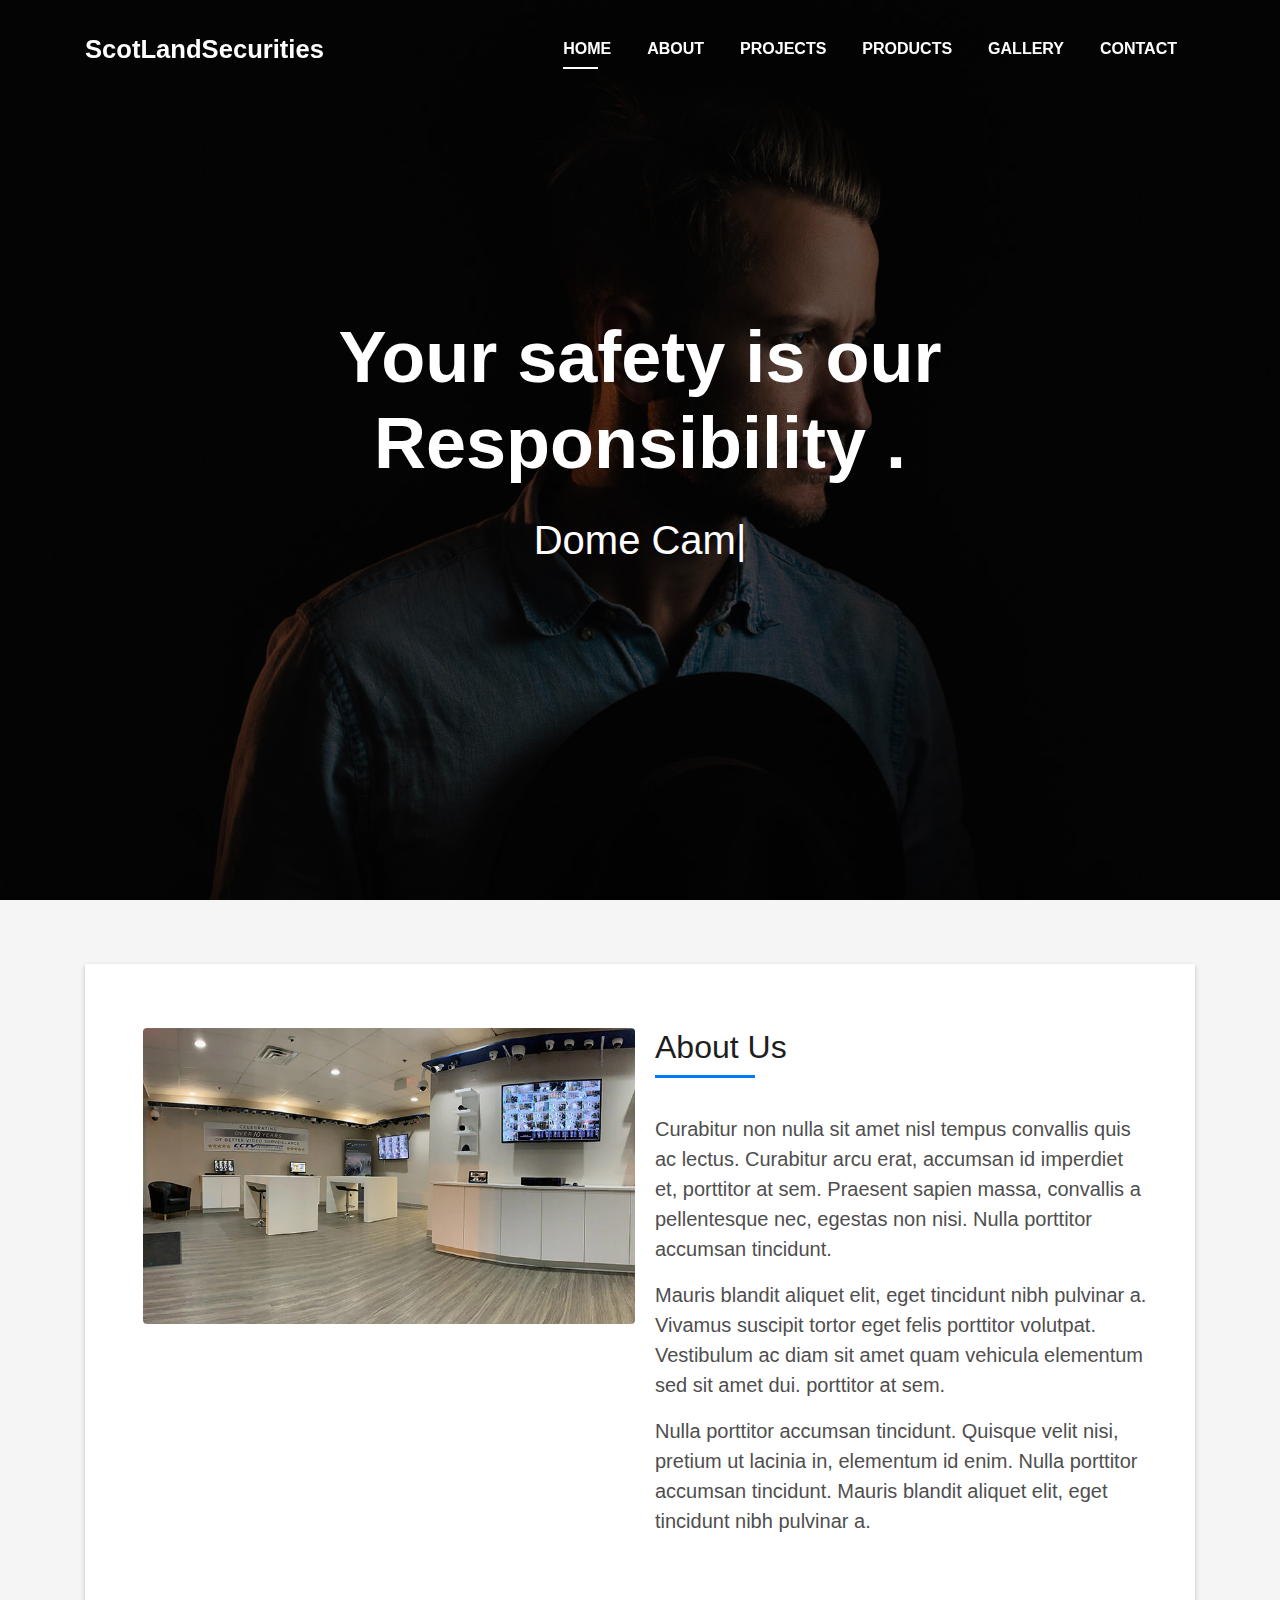
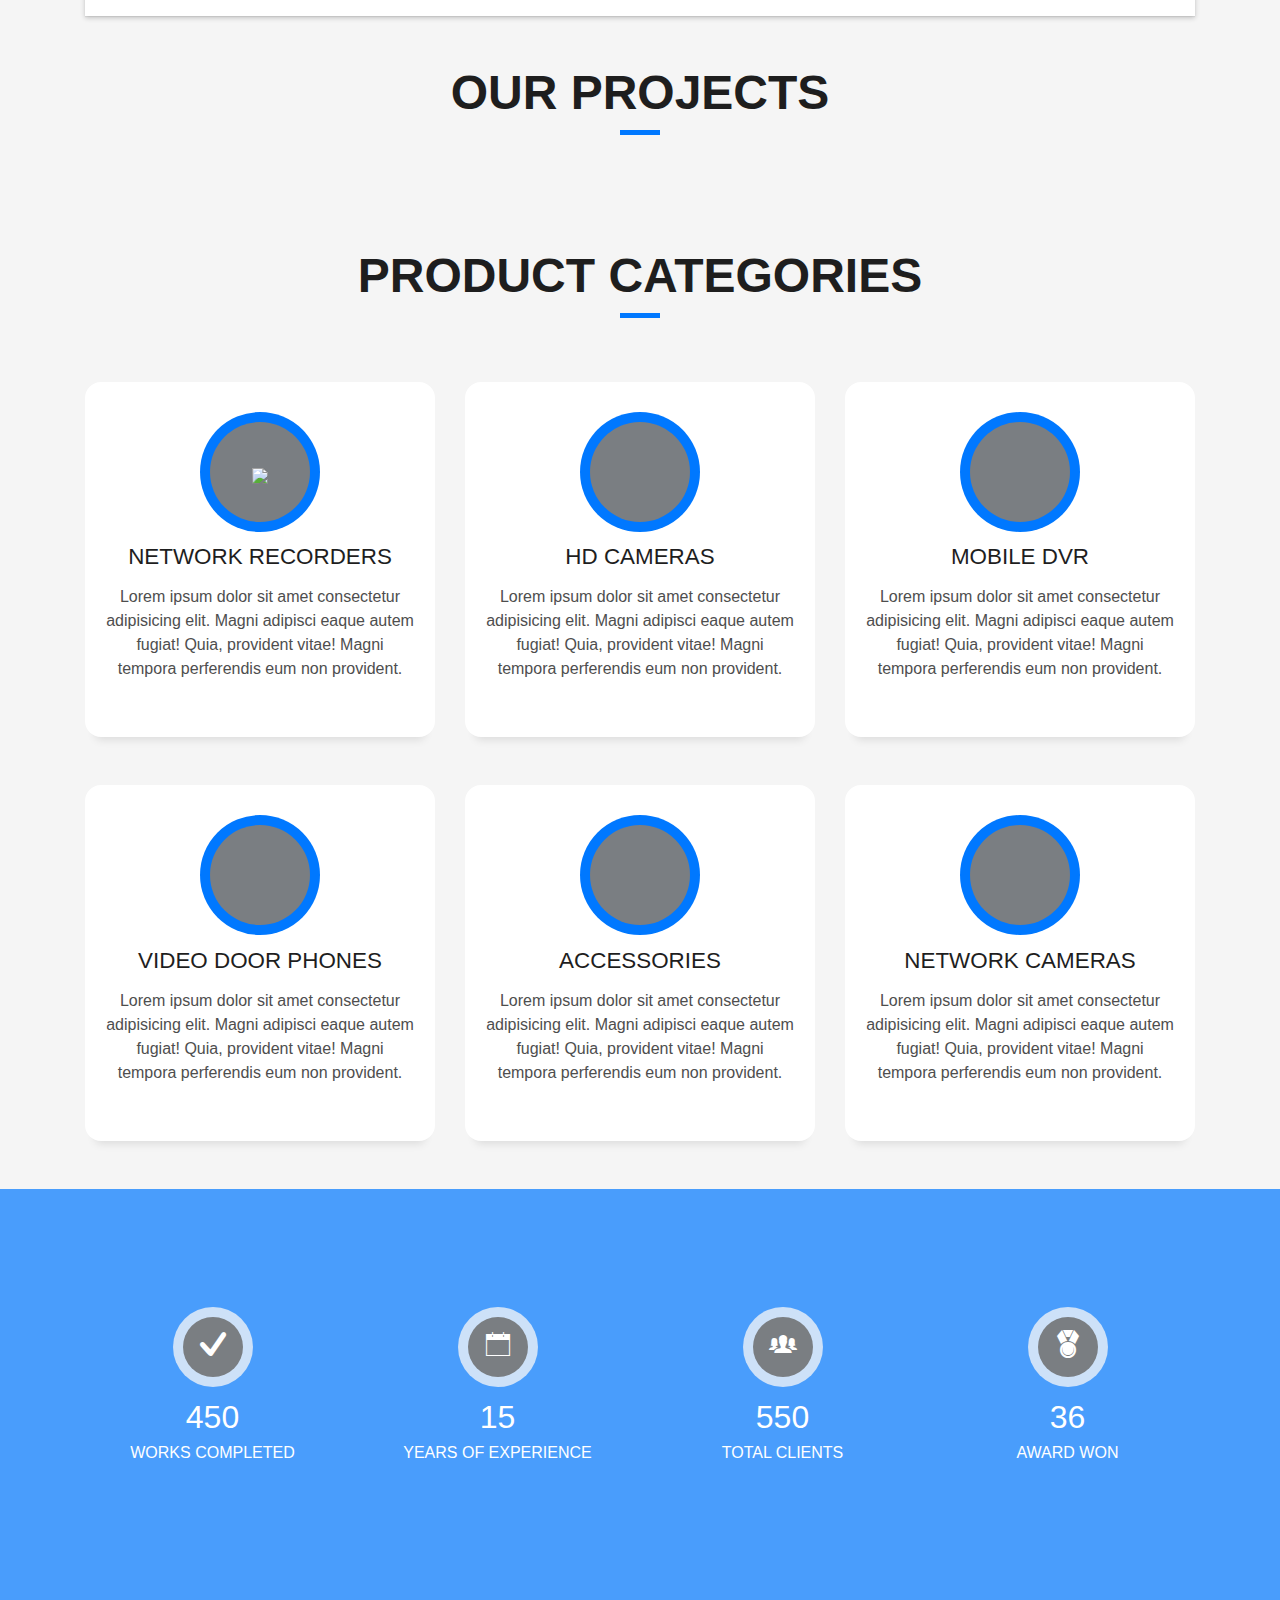
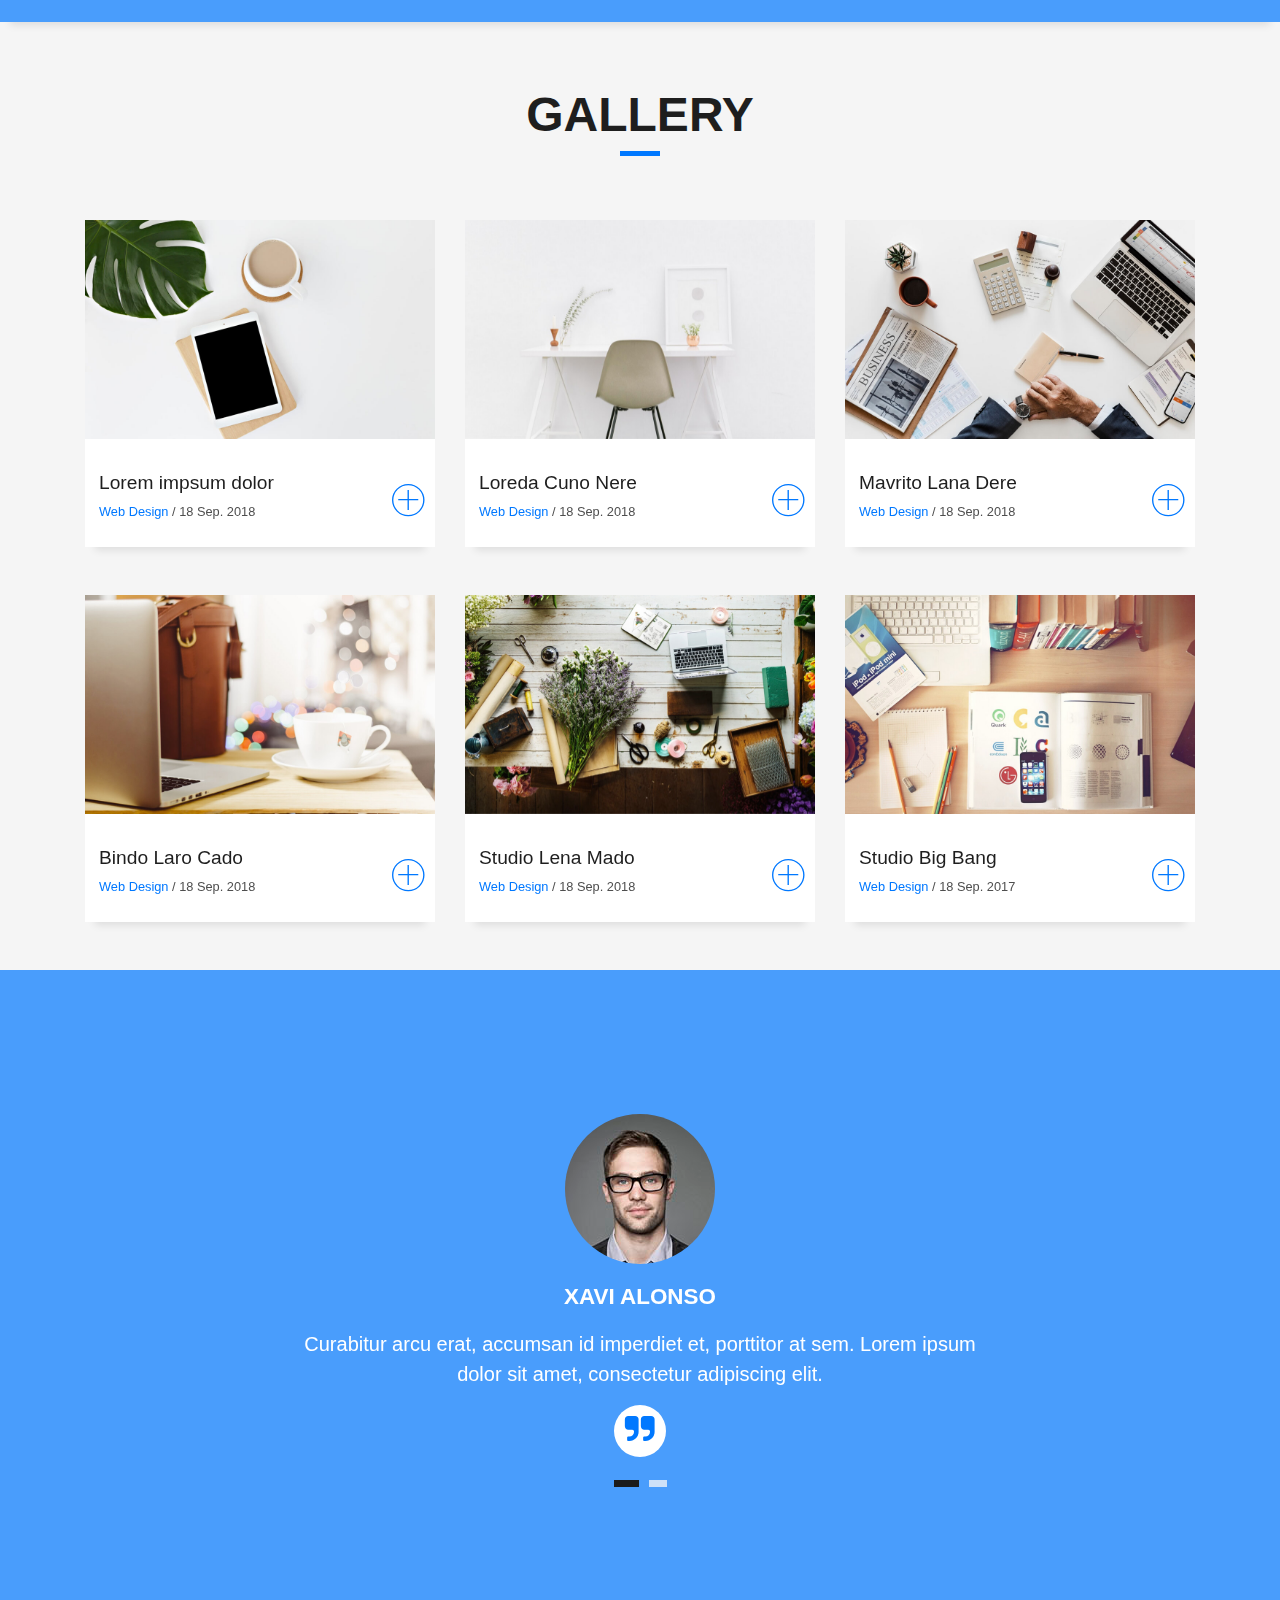
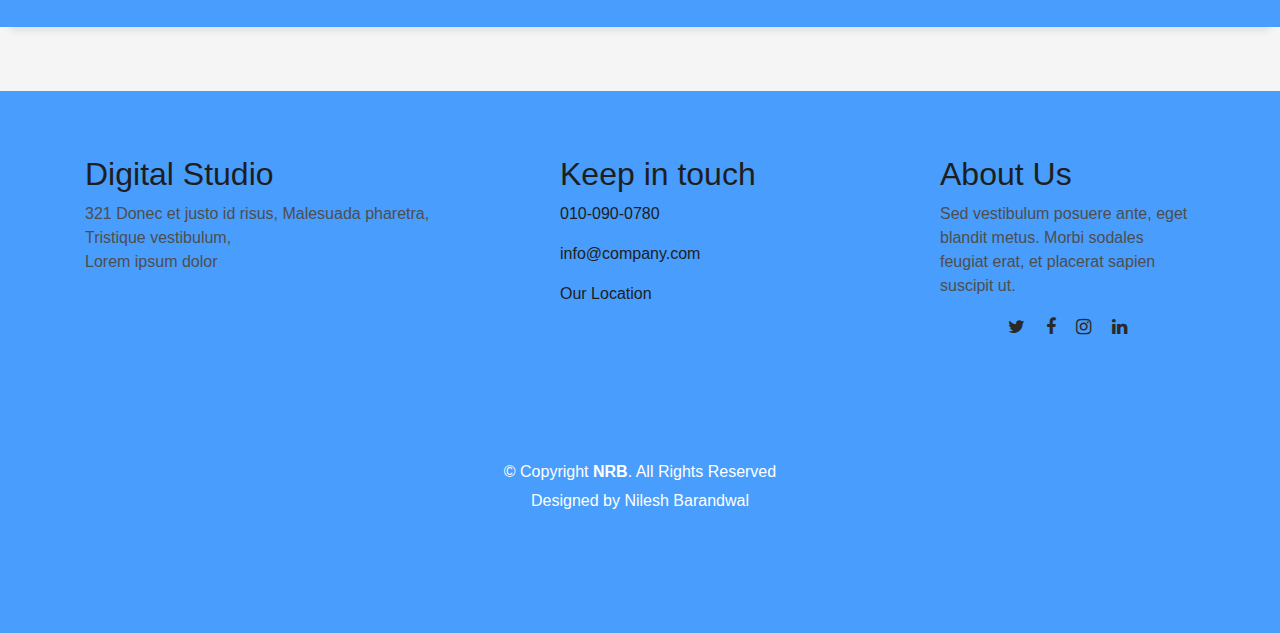
==== commit 6530c5e2: "finish product" ====
--- a/index.html
+++ b/index.html
@@ -8,7 +8,7 @@
   <meta content="" name="description">
 
   <!-- Favicons -->
-  <link href="img/favicon.png" rel="icon">
+  <link href="img/favicon.ico" rel="icon">
   <link href="img/apple-touch-icon.png" rel="apple-touch-icon">
 
   <!-- Bootstrap CSS File -->
@@ -24,7 +24,15 @@
   <!-- Main Stylesheet File -->
   <link href="css/style.css" rel="stylesheet">
 
-  <!-- =======================================================
+  <!-- our project -->
+  <link rel="stylesheet" href="https://cdnjs.cloudflare.com/ajax/libs/owl-carousel/1.3.3/owl.carousel.min.css">
+  <link rel="stylesheet" href="https://cdnjs.cloudflare.com/ajax/libs/owl-carousel/1.3.3/owl.theme.min.css">
+  <link rel="stylesheet" href="https://cdnjs.cloudflare.com/ajax/libs/owl-carousel/1.3.3/owl.transitions.css">
+  <link href="https://use.fontawesome.com/releases/v5.0.1/css/all.css" rel="stylesheet">
+
+  <link href="https://maxcdn.bootstrapcdn.com/font-awesome/4.2.0/css/font-awesome.min.css" rel="stylesheet">
+
+<!-- =======================================================
     Theme Name: DevFolio
     Theme URL: https://bootstrapmade.com/devfolio-bootstrap-portfolio-html-template/
     Author: BootstrapMade.com
@@ -37,7 +45,7 @@
   <!--/ Nav Star /-->
   <nav class="navbar navbar-b navbar-trans navbar-expand-md fixed-top" id="mainNav">
     <div class="container">
-      <a class="navbar-brand js-scroll" href="#page-top">DevFolio</a>
+      <a class="navbar-brand js-scroll" href="#page-top">ScotLandSecurities</a>
       <button class="navbar-toggler collapsed" type="button" data-toggle="collapse" data-target="#navbarDefault"
         aria-controls="navbarDefault" aria-expanded="false" aria-label="Toggle navigation">
         <span></span>
@@ -53,13 +61,13 @@
             <a class="nav-link js-scroll" href="#about">About</a>
           </li>
           <li class="nav-item">
-            <a class="nav-link js-scroll" href="#service">Services</a>
+            <a class="nav-link js-scroll" href="#project">Projects</a>
           </li>
           <li class="nav-item">
-            <a class="nav-link js-scroll" href="#work">Work</a>
+            <a class="nav-link js-scroll" href="#product">Products</a>
           </li>
           <li class="nav-item">
-            <a class="nav-link js-scroll" href="#blog">Blog</a>
+            <a class="nav-link js-scroll" href="#gallery">Gallery</a>
           </li>
           <li class="nav-item">
             <a class="nav-link js-scroll" href="#contact">Contact</a>
@@ -77,8 +85,8 @@
       <div class="table-cell">
         <div class="container">
           <!--<p class="display-6 color-d">Hello, world!</p>-->
-          <h1 class="intro-title mb-4">I am Morgan Freeman</h1>
-          <p class="intro-subtitle"><span class="text-slider-items">CEO DevFolio,Web Developer,Web Designer,Frontend Developer,Graphic Designer</span><strong class="text-slider"></strong></p>
+          <h1 class="intro-title mb-4">Your safety is our Responsibility .</h1>
+          <p class="intro-subtitle"><span class="text-slider-items">Dome Camera,Bullet Camera,Box Camera,Spy Camera,DVR System</span><strong class="text-slider"></strong></p>
           <!-- <p class="pt-3"><a class="btn btn-primary btn js-scroll px-4" href="#about" role="button">Learn More</a></p> -->
         </div>
       </div>
@@ -93,7 +101,10 @@
           <div class="box-shadow-full">
             <div class="row">
               <div class="col-md-6">
-                <div class="row">
+                <div class="about-img">
+                  <img src="img/aboutus.jpg" class="img-fluid rounded b-shadow-a" alt="">
+                </div>
+                <!-- <div class="row">
                   <div class="col-sm-6 col-md-5">
                     <div class="about-img">
                       <img src="img/testimonial-2.jpg" class="img-fluid rounded b-shadow-a" alt="">
@@ -130,13 +141,13 @@
                     <div class="progress-bar" role="progressbar" style="width: 90%" aria-valuenow="90" aria-valuemin="0"
                       aria-valuemax="100"></div>
                   </div>
-                </div>
+                </div> -->
               </div>
               <div class="col-md-6">
                 <div class="about-me pt-4 pt-md-0">
                   <div class="title-box-2">
                     <h5 class="title-left">
-                      About me
+                      About Us
                     </h5>
                   </div>
                   <p class="lead">
@@ -164,18 +175,62 @@
     </div>
   </section>
 
+  <!-- /Our project/ -->
+ <section>
+
+  <div class="container" id="project">
+    <div class="row">
+        <div class="col-md-12">
+          <div class="title-box text-center">
+            <h3 class="title-a">
+              Our Projects
+            </h3>
+            <div class="line-mf"></div>
+          </div>
+            <div id="testimonial-slider" class="owl-carousel">
+                <div class="testimonial">
+                    <div class="pic">
+                        <img src="img/post-1.jpg" alt="">
+                    </div>
+                    <div class="testimonial-content">
+                        <p class="description">
+                            Lorem ipsum dolor sit amet, consectetur adipisicing elit. A aliquam amet animi blanditiis consequatur debitis dicta distinctio, enim error eum iste libero modi nam natus perferendis possimus quasi sint sit tempora voluptatem. Est, exercitationem id ipsa ipsum laboriosam perferendis temporibus!
+                        </p>
+                        <h3 class="testimonial-title">Williamson
+                            <small class="post">Web Developer</small>
+                        </h3>
+                    </div>
+                </div>
+ 
+                <div class="testimonial">
+                    <div class="pic">
+                        <img src="img/post-2.jpg" alt="">
+                    </div>
+                    <div class="testimonial-content">
+                        <p class="description">
+                            Lorem ipsum dolor sit amet, consectetur adipisicing elit. A aliquam amet animi blanditiis consequatur debitis dicta distinctio, enim error eum iste libero modi nam natus perferendis possimus quasi sint sit tempora voluptatem. Est, exercitationem id ipsa ipsum laboriosam perferendis temporibus!
+                        </p>
+                        <h3 class="testimonial-title">kristiana
+                            <small class="post">Web Designer</small>
+                        </h3>
+                    </div>
+                </div>
+            </div>
+        </div>
+    </div>
+</div>
+ </section>
+ <br>
+ <br>
   <!--/ Section Services Star /-->
-  <section id="service" class="services-mf route">
+  <section id="product" class="services-mf route">
     <div class="container">
       <div class="row">
         <div class="col-sm-12">
           <div class="title-box text-center">
             <h3 class="title-a">
-              Services
+              PRODUCT CATEGORIES
             </h3>
-            <p class="subtitle-a">
-              Lorem ipsum, dolor sit amet consectetur adipisicing elit.
-            </p>
             <div class="line-mf"></div>
           </div>
         </div>
@@ -184,10 +239,11 @@
         <div class="col-md-4">
           <div class="service-box">
             <div class="service-ico">
-              <span class="ico-circle"><i class="ion-monitor"></i></span>
+              <a href="blog-single.html"><span class="ico-circle" ><img src="img/nr.png"> <!--<i class="ion-monitor"></i>--></span></a>
             </div>
             <div class="service-content">
-              <h2 class="s-title">Web Design</h2>
+              <h2 class="s-title">
+                NETWORK RECORDERS</h2>
               <p class="s-description text-center">
                 Lorem ipsum dolor sit amet consectetur adipisicing elit. Magni adipisci eaque autem fugiat! Quia,
                 provident vitae! Magni
@@ -199,10 +255,10 @@
         <div class="col-md-4">
           <div class="service-box">
             <div class="service-ico">
-              <span class="ico-circle"><i class="ion-code-working"></i></span>
+              <a href="blog-single.html"><span class="ico-circle"><img src="img/ca.png" alt=""></span></a>
             </div>
             <div class="service-content">
-              <h2 class="s-title">Web Development</h2>
+              <h2 class="s-title">HD CAMERAS</h2>
               <p class="s-description text-center">
                 Lorem ipsum dolor sit amet consectetur adipisicing elit. Magni adipisci eaque autem fugiat! Quia,
                 provident vitae! Magni
@@ -214,10 +270,10 @@
         <div class="col-md-4">
           <div class="service-box">
             <div class="service-ico">
-              <span class="ico-circle"><i class="ion-camera"></i></span>
+              <a href="blog-single.html"><span class="ico-circle"><img src="img/md.png" alt=""></span></a>
             </div>
             <div class="service-content">
-              <h2 class="s-title">Photography</h2>
+              <h2 class="s-title">MOBILE DVR</h2>
               <p class="s-description text-center">
                 Lorem ipsum dolor sit amet consectetur adipisicing elit. Magni adipisci eaque autem fugiat! Quia,
                 provident vitae! Magni
@@ -229,10 +285,10 @@
         <div class="col-md-4">
           <div class="service-box">
             <div class="service-ico">
-              <span class="ico-circle"><i class="ion-android-phone-portrait"></i></span>
+              <a href="blog-single.html"><span class="ico-circle"><img src="img/vd.png" alt=""></span></a>
             </div>
             <div class="service-content">
-              <h2 class="s-title">Responsive Design</h2>
+              <h2 class="s-title">VIDEO DOOR PHONES</h2>
               <p class="s-description text-center">
                 Lorem ipsum dolor sit amet consectetur adipisicing elit. Magni adipisci eaque autem fugiat! Quia,
                 provident vitae! Magni
@@ -244,10 +300,10 @@
         <div class="col-md-4">
           <div class="service-box">
             <div class="service-ico">
-              <span class="ico-circle"><i class="ion-paintbrush"></i></span>
+              <a href="blog-single.html"><span class="ico-circle"><img src="img/sv.png" alt=""></span></a>
             </div>
             <div class="service-content">
-              <h2 class="s-title">Graphic Design</h2>
+              <h2 class="s-title">ACCESSORIES</h2>
               <p class="s-description text-center">
                 Lorem ipsum dolor sit amet consectetur adipisicing elit. Magni adipisci eaque autem fugiat! Quia,
                 provident vitae! Magni
@@ -259,10 +315,10 @@
         <div class="col-md-4">
           <div class="service-box">
             <div class="service-ico">
-              <span class="ico-circle"><i class="ion-stats-bars"></i></span>
+              <a href="blog-single.html"><span class="ico-circle"><img src="img/nc.png" alt=""></span></a>
             </div>
             <div class="service-content">
-              <h2 class="s-title">Marketing Services</h2>
+              <h2 class="s-title">NETWORK CAMERAS</h2>
               <p class="s-description text-center">
                 Lorem ipsum dolor sit amet consectetur adipisicing elit. Magni adipisci eaque autem fugiat! Quia,
                 provident vitae! Magni
@@ -329,17 +385,14 @@
   </div>
 
   <!--/ Section Portfolio Star /-->
-  <section id="work" class="portfolio-mf sect-pt4 route">
+  <section id="gallery" class="portfolio-mf sect-pt4 route">
     <div class="container">
       <div class="row">
         <div class="col-sm-12">
           <div class="title-box text-center">
             <h3 class="title-a">
-              Portfolio
+              Gallery
             </h3>
-            <p class="subtitle-a">
-              Lorem ipsum, dolor sit amet consectetur adipisicing elit.
-            </p>
             <div class="line-mf"></div>
           </div>
         </div>
@@ -535,7 +588,7 @@
   </div>
 
   <!--/ Section Blog Star /-->
-  <section id="blog" class="blog-mf sect-pt4 route">
+  <!-- <section id="blog" class="blog-mf sect-pt4 route">
     <div class="container">
       <div class="row">
         <div class="col-sm-12">
@@ -646,108 +699,65 @@
         </div>
       </div>
     </div>
-  </section>
+  </section> -->
   <!--/ Section Blog End /-->
 
   <!--/ Section Contact-Footer Star /-->
-  <section class="paralax-mf footer-paralax bg-image sect-mt4 route" style="background-image: url(img/overlay-bg.jpg)">
+   <section id="contact" class="paralax-mf footer-paralax bg-image sect-mt4 route" style="background-image: url(img/overlay-bg.jpg)">
     <div class="overlay-mf"></div>
     <div class="container">
       <div class="row">
-        <div class="col-sm-12">
-          <div class="contact-mf">
-            <div id="contact" class="box-shadow-full">
-              <div class="row">
-                <div class="col-md-6">
-                  <div class="title-box-2">
-                    <h5 class="title-left">
-                      Send Message Us
-                    </h5>
-                  </div>
-                  <div>
-                      <form action="" method="post" role="form" class="contactForm">
-                      <div id="sendmessage">Your message has been sent. Thank you!</div>
-                      <div id="errormessage"></div>
-                      <div class="row">
-                        <div class="col-md-12 mb-3">
-                          <div class="form-group">
-                            <input type="text" name="name" class="form-control" id="name" placeholder="Your Name" data-rule="minlen:4" data-msg="Please enter at least 4 chars" />
-                            <div class="validation"></div>
-                          </div>
-                        </div>
-                        <div class="col-md-12 mb-3">
-                          <div class="form-group">
-                            <input type="email" class="form-control" name="email" id="email" placeholder="Your Email" data-rule="email" data-msg="Please enter a valid email" />
-                            <div class="validation"></div>
-                          </div>
-                        </div>
-                        <div class="col-md-12 mb-3">
-                            <div class="form-group">
-                              <input type="text" class="form-control" name="subject" id="subject" placeholder="Subject" data-rule="minlen:4" data-msg="Please enter at least 8 chars of subject" />
-                              <div class="validation"></div>
-                            </div>
-                        </div>
-                        <div class="col-md-12 mb-3">
-                          <div class="form-group">
-                            <textarea class="form-control" name="message" rows="5" data-rule="required" data-msg="Please write something for us" placeholder="Message"></textarea>
-                            <div class="validation"></div>
-                          </div>
-                        </div>
-                        <div class="col-md-12">
-                          <button type="submit" class="button button-a button-big button-rouded">Send Message</button>
-                        </div>
-                      </div>
-                    </form>
-                  </div>
-                </div>
-                <div class="col-md-6">
-                  <div class="title-box-2 pt-4 pt-md-0">
-                    <h5 class="title-left">
-                      Get in Touch
-                    </h5>
-                  </div>
-                  <div class="more-info">
-                    <p class="lead">
-                      Lorem ipsum dolor sit amet consectetur adipisicing elit. Facilis dolorum dolorem soluta quidem
-                      expedita aperiam aliquid at.
-                      Totam magni ipsum suscipit amet? Autem nemo esse laboriosam ratione nobis
-                      mollitia inventore?
-                    </p>
-                    <ul class="list-ico">
-                      <li><span class="ion-ios-location"></span> 329 WASHINGTON ST BOSTON, MA 02108</li>
-                      <li><span class="ion-ios-telephone"></span> (617) 557-0089</li>
-                      <li><span class="ion-email"></span> contact@example.com</li>
-                    </ul>
-                  </div>
-                  <div class="socials">
-                    <ul>
-                      <li><a href=""><span class="ico-circle"><i class="ion-social-facebook"></i></span></a></li>
-                      <li><a href=""><span class="ico-circle"><i class="ion-social-instagram"></i></span></a></li>
-                      <li><a href=""><span class="ico-circle"><i class="ion-social-twitter"></i></span></a></li>
-                      <li><a href=""><span class="ico-circle"><i class="ion-social-pinterest"></i></span></a></li>
-                    </ul>
-                  </div>
-                </div>
-              </div>
-            </div>
-          </div>
-        </div>
-      </div>
-    </div>
+
+           <div class="col-md-5 col-sm-6">
+                <h2>Digital Studio</h2>
+                <p>321 Donec et justo id risus, Malesuada pharetra,<br> Tristique vestibulum,<br> Lorem ipsum dolor</p>
+                
+                
+           </div>
+
+           <div class="col-md-4 col-sm-6">
+                <div class="footer-info">
+                  <h2>Keep in touch</h2>
+                     <p><a href="tel:010-090-0780">010-090-0780</a></p>
+                     <p><a href="mailto:info@company.com">info@company.com</a></p>
+                     <p><a href="#">Our Location</a></p>
+                </div>
+           </div>
+
+           <div class="col-md-3 col-sm-12">
+               
+                <h2>About Us</h2>
+                <p>Sed vestibulum posuere ante, eget blandit metus. Morbi sodales feugiat erat, et placerat sapien suscipit ut.</p>
+                <ul class="social-icon">
+                     <li><a href="#" class="fa fa-twitter"></a></li>
+                     <li><a href="#" class="fa fa-facebook"></a></li>
+                     <li><a href="#" class="fa fa-instagram"></a></li>
+                     <li><a href="#" class="fa fa-linkedin"></a></li>
+                </ul>
+                
+           </div>
+
+           <div class="clearfix"></div>
+
+           <!-- <div class="col-md-12 col-sm-12">
+                <div class="copyright-text">
+                     <p>Copyright © 2020 NRB 
+                     
+                     | Design By Nilesh Barandwal</p>
+                </div>
+           </div> -->
+           
+      </div>
+ </div>
     <footer>
       <div class="container">
         <div class="row">
           <div class="col-sm-12">
             <div class="copyright-box">
-              <p class="copyright">&copy; Copyright <strong>DevFolio</strong>. All Rights Reserved</p>
+              <p class="copyright">&copy; Copyright <strong>NRB</strong>. All Rights Reserved</p>
               <div class="credits">
-                <!--
-                  All the links in the footer should remain intact.
-                  You can delete the links only if you purchased the pro version.
-                  Licensing information: https://bootstrapmade.com/license/
-                  Purchase the pro version with working PHP/AJAX contact form: https://bootstrapmade.com/buy/?theme=DevFolio
-                -->
-                Designed by <a href="https://bootstrapmade.com/">BootstrapMade</a>
+              
+                Designed by Nilesh Barandwal</a>
               </div>
             </div>
           </div>
@@ -756,6 +766,55 @@
     </footer>
   </section>
   <!--/ Section Contact-footer End /-->
+
+  <!-- FOOTER -->
+<!-- <footer>
+  <div class="container">
+       <div class="row">
+
+            <div class="col-md-5 col-sm-6">
+                 <h2>Digital Studio</h2>
+                 <p>321 Donec et justo id risus, Malesuada pharetra,<br> Tristique vestibulum,<br> Lorem ipsum dolor</p>
+                 
+                 
+            </div>
+
+            <div class="col-md-4 col-sm-6">
+                 <div class="footer-info">
+                   <h2>Keep in touch</h2>
+                      <p><a href="tel:010-090-0780">010-090-0780</a></p>
+                      <p><a href="mailto:info@company.com">info@company.com</a></p>
+                      <p><a href="#">Our Location</a></p>
+                 </div>
+            </div>
+
+            <div class="col-md-3 col-sm-12">
+                
+                 <h2>About Us</h2>
+                 <p>Sed vestibulum posuere ante, eget blandit metus. Morbi sodales feugiat erat, et placerat sapien suscipit ut.</p>
+                 <ul class="social-icon">
+                      <li><a href="#" class="fa fa-twitter"></a></li>
+                      <li><a href="#" class="fa fa-facebook"></a></li>
+                      <li><a href="#" class="fa fa-instagram"></a></li>
+                      <li><a href="#" class="fa fa-linkedin"></a></li>
+                 </ul>
+                 
+            </div>
+
+            <div class="clearfix"></div>
+
+            <div class="col-md-12 col-sm-12">
+                 <div class="copyright-text">
+                      <p>Copyright © 2020 NRB 
+                      
+                      | Design By Nilesh Barandwal</p>
+                 </div>
+            </div>
+            
+       </div>
+  </div>
+</footer> -->
+
 
   <a href="#" class="back-to-top"><i class="fa fa-chevron-up"></i></a>
   <div id="preloader"></div>
@@ -777,5 +836,10 @@
   <!-- Template Main Javascript File -->
   <script src="js/main.js"></script>
 
+  <!-- our project -->
+  <script type="text/javascript" src="https://code.jquery.com/jquery-1.12.0.min.js"></script>
+<script type="text/javascript" src="https://cdnjs.cloudflare.com/ajax/libs/owl-carousel/1.3.3/owl.carousel.min.js"></script>
+ 
+ 
 </body>
 </html>
--- a/css/style.css
+++ b/css/style.css
@@ -262,6 +262,7 @@
   text-align: center;
   box-shadow: 0 0 0 10px #0078ff;
   display: block;
+  background-color: #7a7e82;
 }
 
 /*------/ Owl Carousel /------*/
@@ -1268,4 +1269,268 @@
   .back-to-top {
     bottom: 15px;
   }
+}
+
+/* ===================================================================
+ * # testimonials - (_site-layout.scss)
+ *
+ * ------------------------------------------------------------------- */
+  
+.testimonial{
+  border-left: 3px solid #6ab33e;
+  padding: 100px 0 100px 275px;
+  position: relative
+}
+.testimonial:before,
+.testimonial:after{
+  content: "";
+  width: 320px;
+  height: 55px;
+  border-right: 3px solid #6ab33e;
+  position: absolute;
+  left: 0;
+}
+.testimonial:before{
+  border-top: 3px solid #6ab33e;
+  top: 0;
+}
+.testimonial:after{
+  border-bottom: 3px solid #6ab33e;
+  bottom: 0;
+}
+.testimonial .pic{
+  width: 100px;
+  height: 100px;
+  position: absolute;
+  top: 100px;
+  left: 100px;
+}
+.testimonial .pic img{
+  width: 100%;
+  height: auto;
+}
+.testimonial .description{
+  font-size: 14px;
+  color: #7a7e82;
+  line-height: 27px;
+  position: relative;
+}
+.testimonial .description:before{
+  content: "\f10d";
+  font-family: "Font Awesome 5 Free";
+  font-weight: 900;
+  position: absolute;
+  top: -70px;
+  left: 0;
+  font-size: 20px;
+  color: #7a7e82;
+}
+.testimonial .testimonial-title{
+  font-size: 22px;
+  font-weight:800;
+  color: #22272c;
+  text-transform: capitalize;
+}
+.testimonial .post{
+  display: block;
+  font-size: 15px;
+  font-weight: 700;
+  color :#6ab33e;
+  margin-top: 10px;
+}
+.owl-theme .owl-controls{
+  text-align: right;
+  margin-top: 30px;
+}
+.owl-theme .owl-controls .owl-buttons div{
+  background: #6ab33e !important;
+  border-radius: 0 !important;
+  opacity: 1 !important;
+  padding: 5px 10px !important;
+}
+
+.owl-prev:before,
+.owl-next:before{
+  content: "\f053";
+  font-family: "Font Awesome 5 Free"; font-weight: 900;
+  color: #fff;
+}
+.owl-next:before{
+  content: "\f054";
+}
+@media only screen and (max-width: 990px){
+  .testimonial{
+      padding: 80px 0 80px 265px;
+  }
+}
+@media only screen and (max-width: 767px){
+  .testimonial{
+      padding: 0;
+      border: none;
+  }
+  .testimonial:before,
+  .testimonial:after{
+      border: none;
+  }
+  .testimonial .pic{
+      position: relative;
+      top: 0;
+      left: 0;
+  }
+  .testimonial .description{
+      margin-top: 15px;
+  }
+  .testimonial .description:before{
+      content: "";
+  }
+}
+
+
+
+
+/*---------------------------------------
+  FOOTER              
+-----------------------------------------*/
+
+footer {
+  padding-top: 120px;
+  padding-bottom: 120px;
+}
+
+footer h4 {
+  padding-top: 12px;
+}
+
+footer a {
+  color: #757575;
+}
+
+footer .copyright-text {
+  padding-top: 42px;
+}
+
+
+/*---------------------------------------
+  SOCIAL ICON             
+-----------------------------------------*/
+
+.social-icon {
+  position: relative;
+  padding: 0;
+  margin: 0;
+  text-align: center;
+}
+
+.social-icon li {
+  display: inline-block;
+  list-style: none;
+}
+
+.social-icon li a {
+  border-radius: 100%;
+  color: #292929;
+  cursor: pointer;
+  font-size: 18px;
+  text-decoration: none;
+  -webkit-transition: all ease-in-out 0.3s;
+  transition: all ease-in-out 0.3s;
+  text-align: center;
+  position: relative;
+  margin: 4px 8px 0 8px;
+}
+
+.social-icon li a:hover {
+  -webkit-transform: scale(1.2);
+  transform: scale(1.2);
+}
+
+
+/*---------------------------------------
+  MOBILE RESPONSIVE              
+-----------------------------------------*/
+
+@media (max-width: 992px) {
+  #home h1 {
+    font-size: 4em;
+    line-height: normal;
+  }
+}
+
+@media (max-width: 980px) {
+  h1 {
+    font-size: 30px;
+    line-height: inherit;
+  }
+
+  #home {
+    padding-top: 0em;
+  }
+
+  #about {
+    padding-top: 120px;
+    padding-bottom: 100px;
+  }
+
+  .project-info {
+    padding: 4em 0;
+  }
+
+  footer {
+    text-align: center;
+  }
+  footer .social-icon {
+    margin-top: 32px;
+  }
+}
+
+@media (max-width: 770px) {
+  #home h1 {
+    font-size: 3.5em;
+  }
+}
+
+@media (max-width: 767px) {
+  .custom-navbar {
+    padding: 10px 0;
+  }
+  .custom-navbar .nav li a {
+    display: inline-block;
+    line-height: 15px;
+    margin-bottom: 0;
+  }
+  .custom-navbar .nav li:last-child a {
+    margin-bottom: 5px;
+  }
+
+  .project-info {
+    padding: 10em 0;
+  }
+
+  .footer-info {
+    padding: 22px 0 22px 0;
+  }
+}
+
+
+@media (max-width: 580px) {
+  h1 {
+    font-size: 26px;
+  }
+
+  #home {
+    height: 100vh;
+  }
+
+  .about-info h3 {
+    font-size: 12px;
+    letter-spacing: 6px;
+  }
+
+  .project-info {
+    padding: 5em 0;
+  }
+}
+
+.p{
+  color: #292929;
 }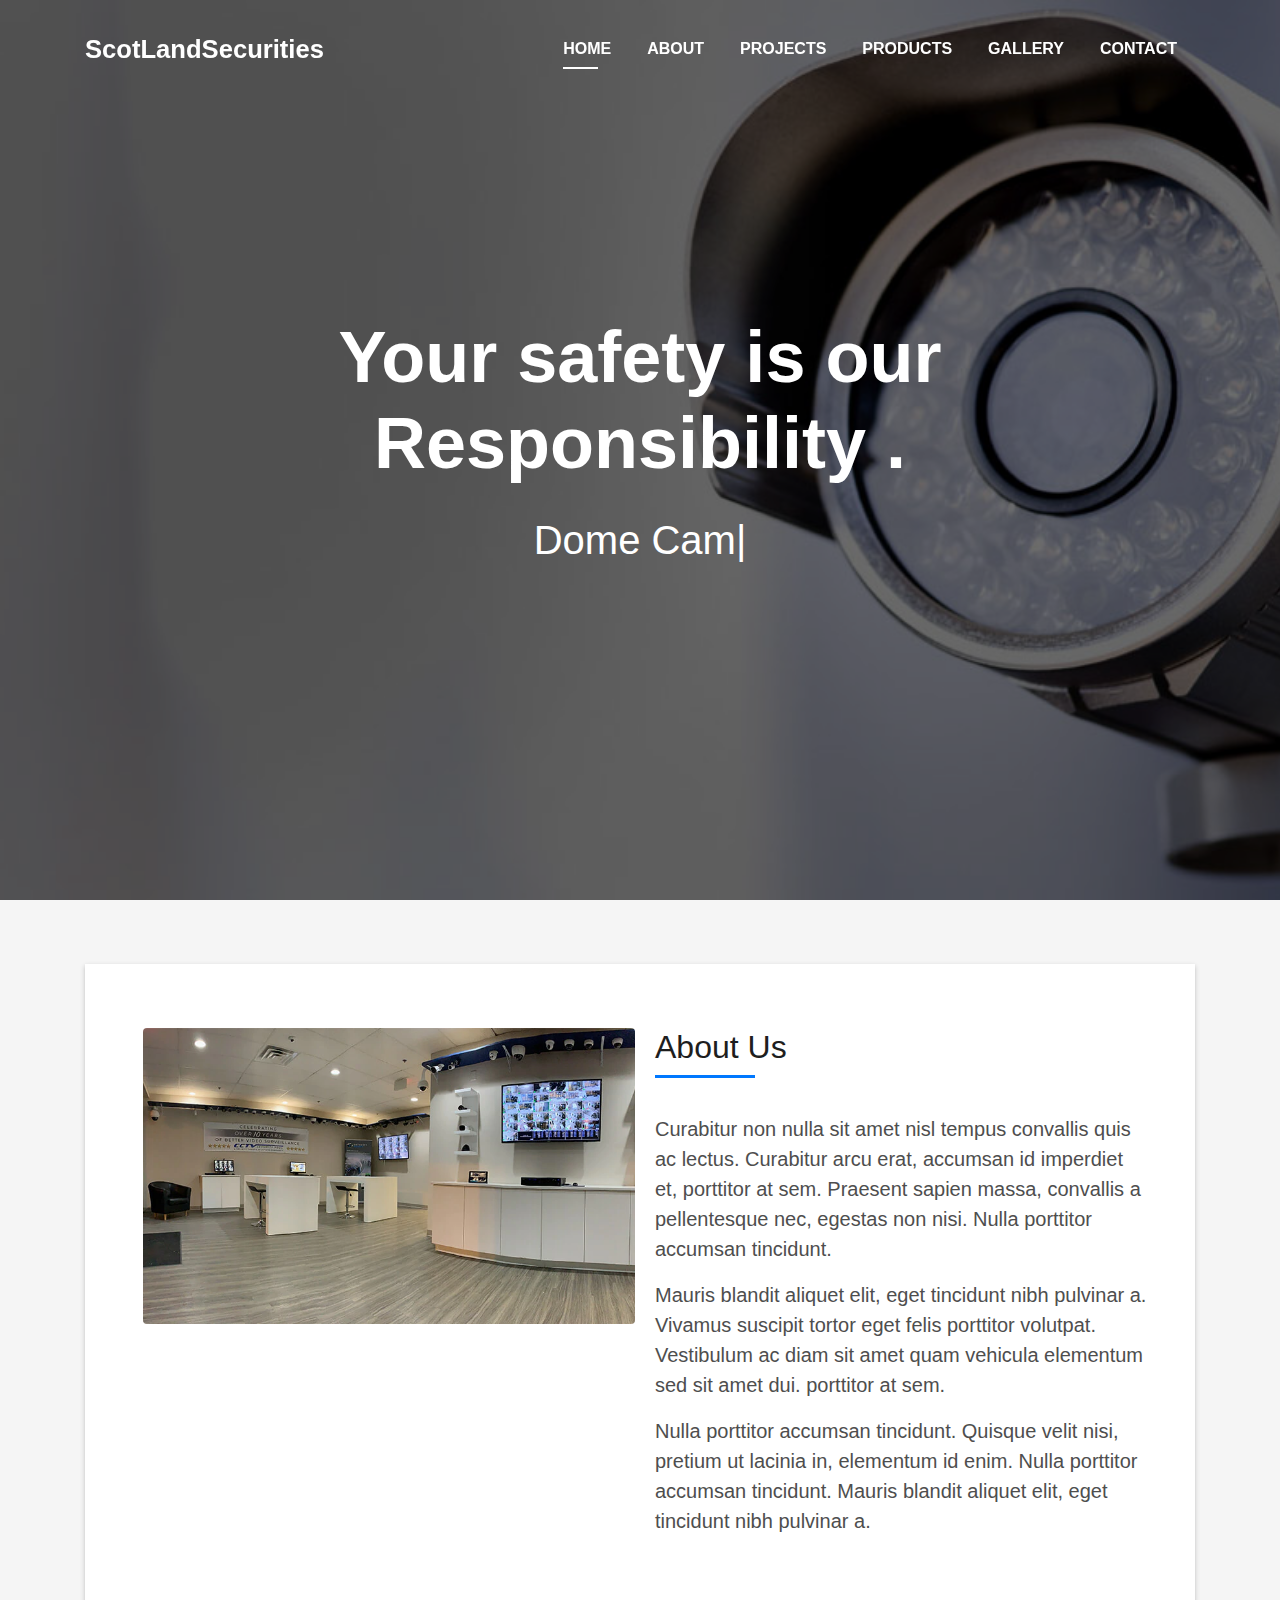
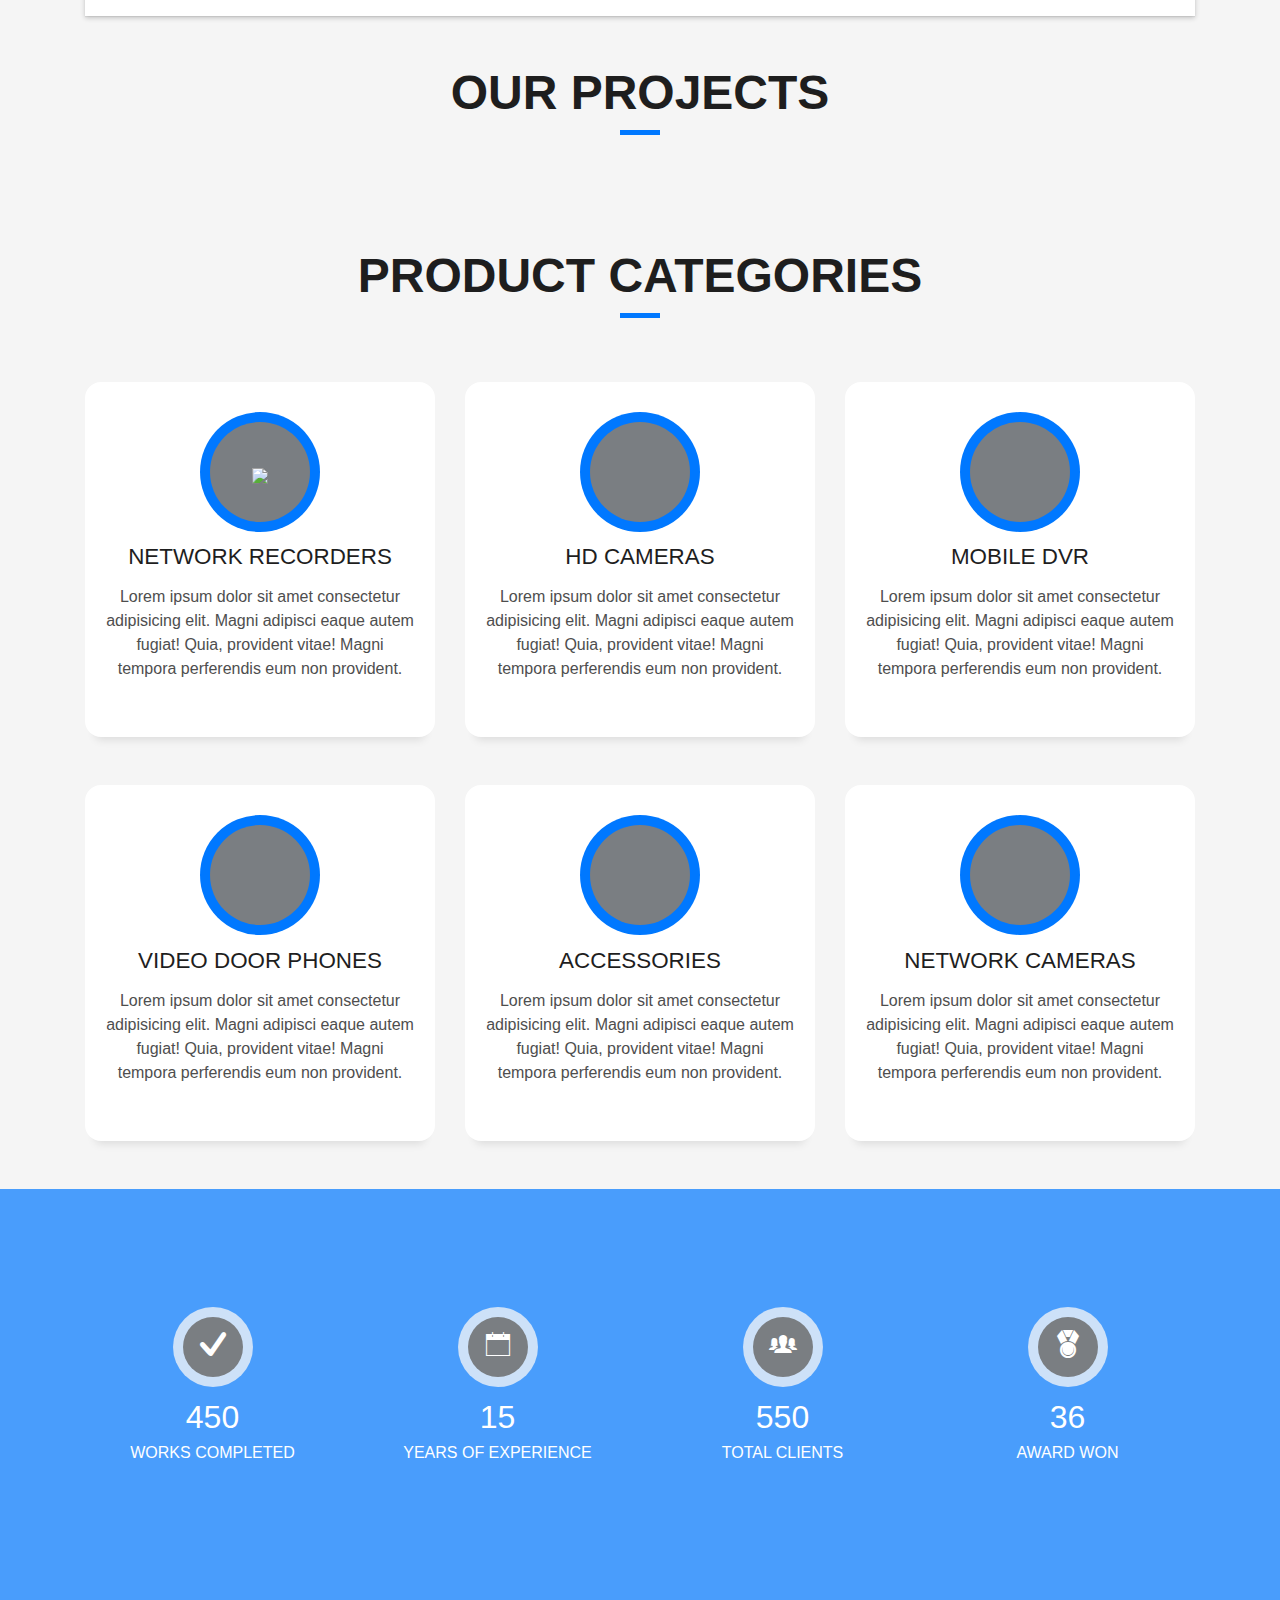
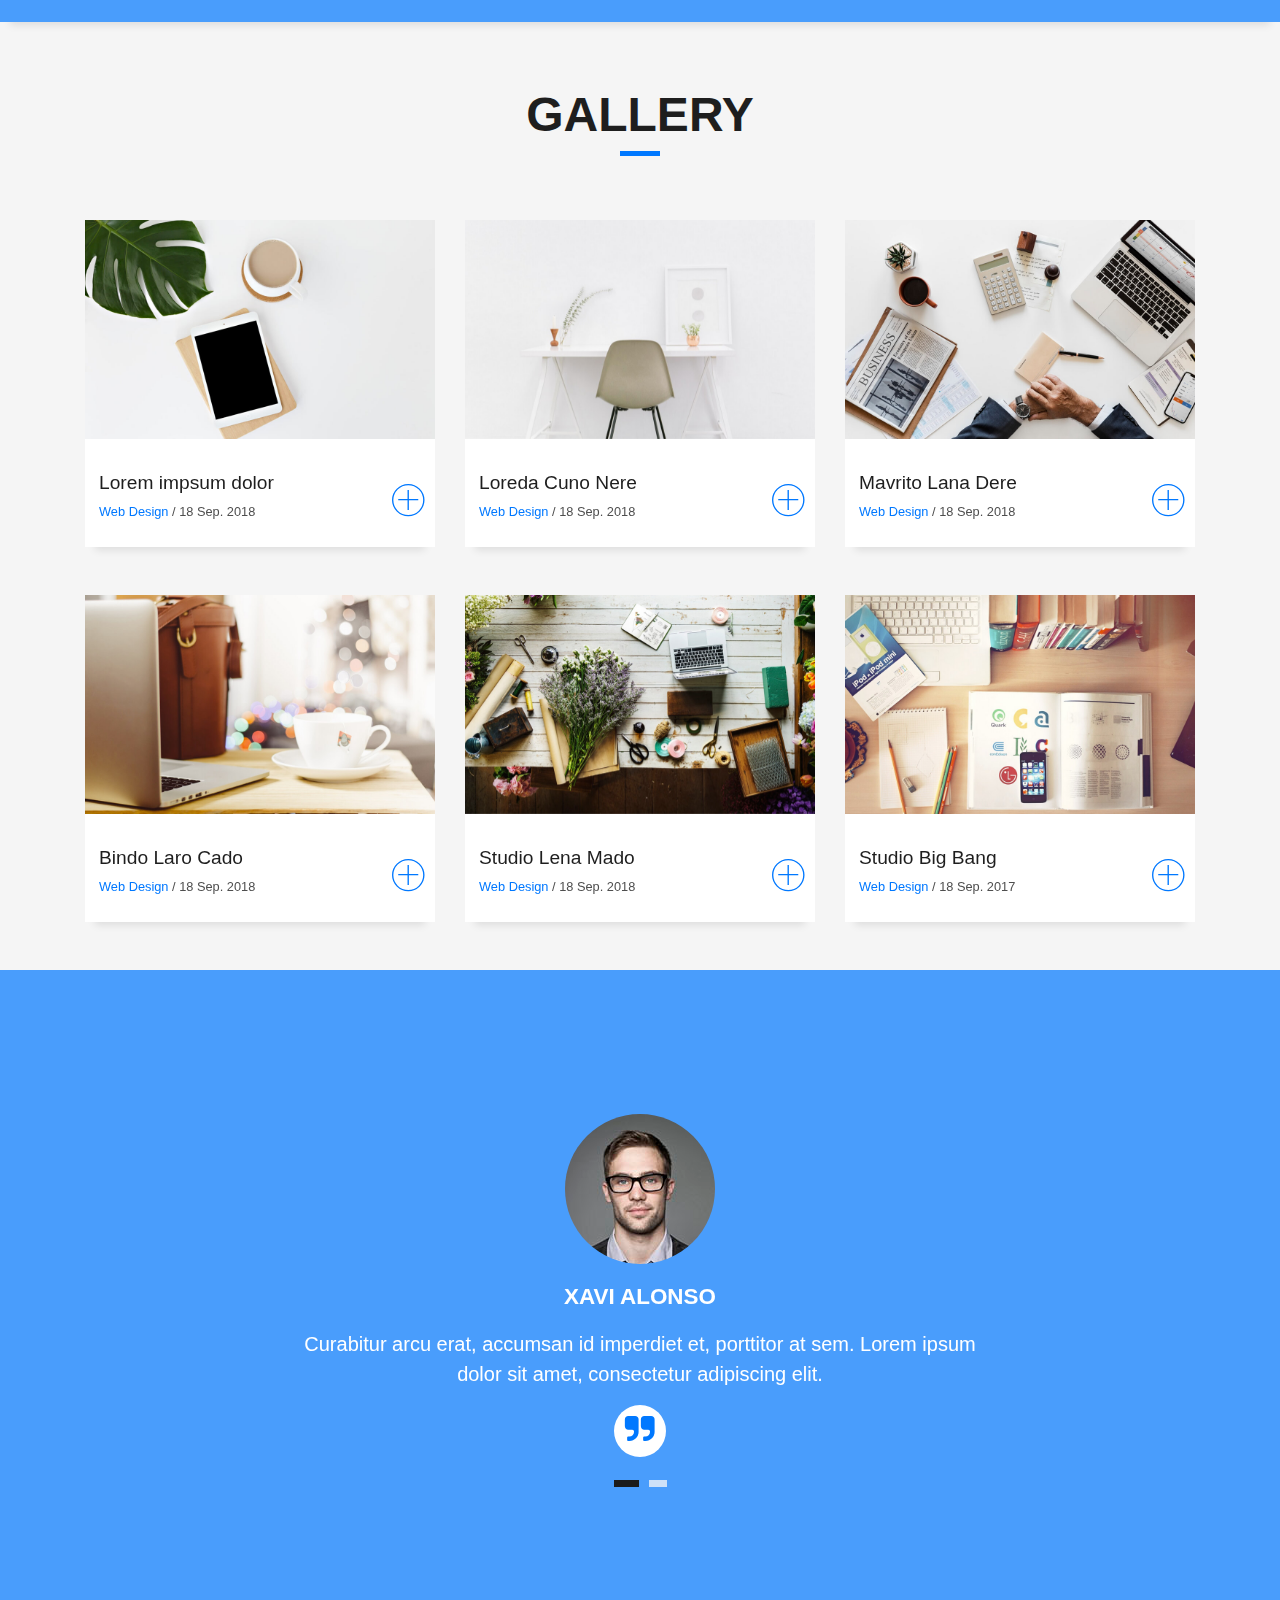
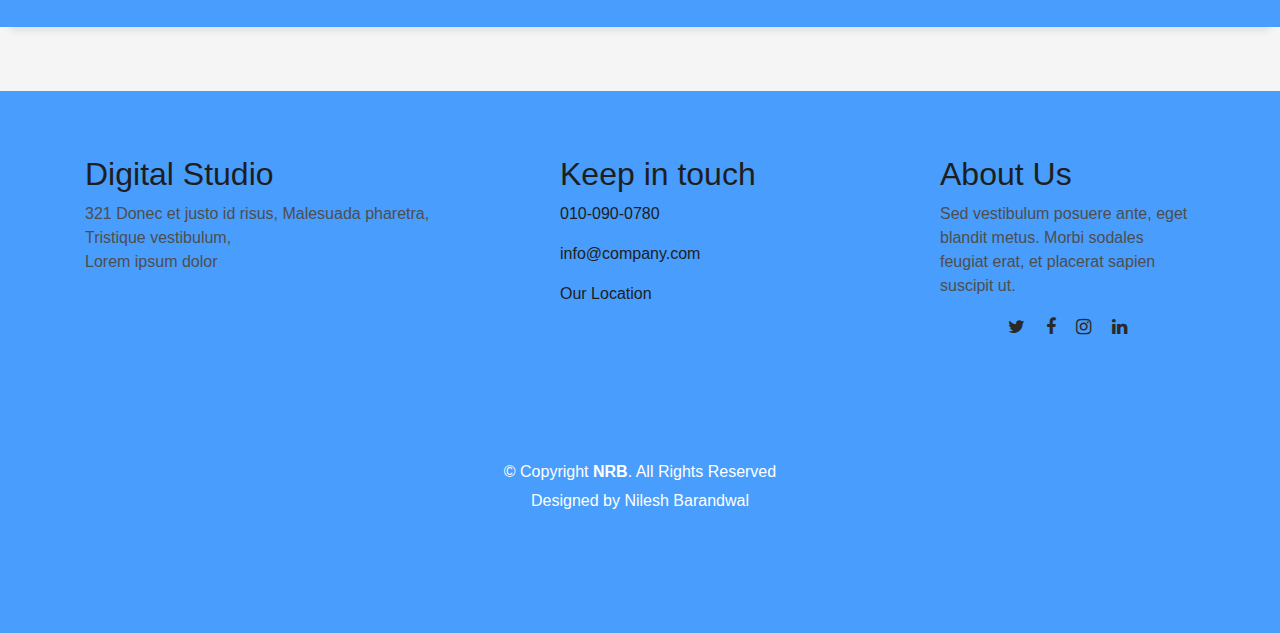
==== commit 7beeed8d: "Done" ====
--- a/index.html
+++ b/index.html
@@ -2,7 +2,7 @@
 <html lang="en">
 <head>
   <meta charset="utf-8">
-  <title>DevFolio Bootstrap Template</title>
+  <title>ScotLandSecurities</title>
   <meta content="width=device-width, initial-scale=1.0" name="viewport">
   <meta content="" name="keywords">
   <meta content="" name="description">
@@ -31,13 +31,6 @@
   <link href="https://use.fontawesome.com/releases/v5.0.1/css/all.css" rel="stylesheet">
 
   <link href="https://maxcdn.bootstrapcdn.com/font-awesome/4.2.0/css/font-awesome.min.css" rel="stylesheet">
-
-<!-- =======================================================
-    Theme Name: DevFolio
-    Theme URL: https://bootstrapmade.com/devfolio-bootstrap-portfolio-html-template/
-    Author: BootstrapMade.com
-    License: https://bootstrapmade.com/license/
-  ======================================================= -->
 </head>
 
 <body id="page-top">
@@ -79,7 +72,7 @@
   <!--/ Nav End /-->
 
   <!--/ Intro Skew Star /-->
-  <div id="home" class="intro route bg-image" style="background-image: url(img/intro-bg.jpg)">
+  <div id="home" class="intro route bg-image" style="background-image: url(img/ba.jpg)">
     <div class="overlay-itro"></div>
     <div class="intro-content display-table">
       <div class="table-cell">
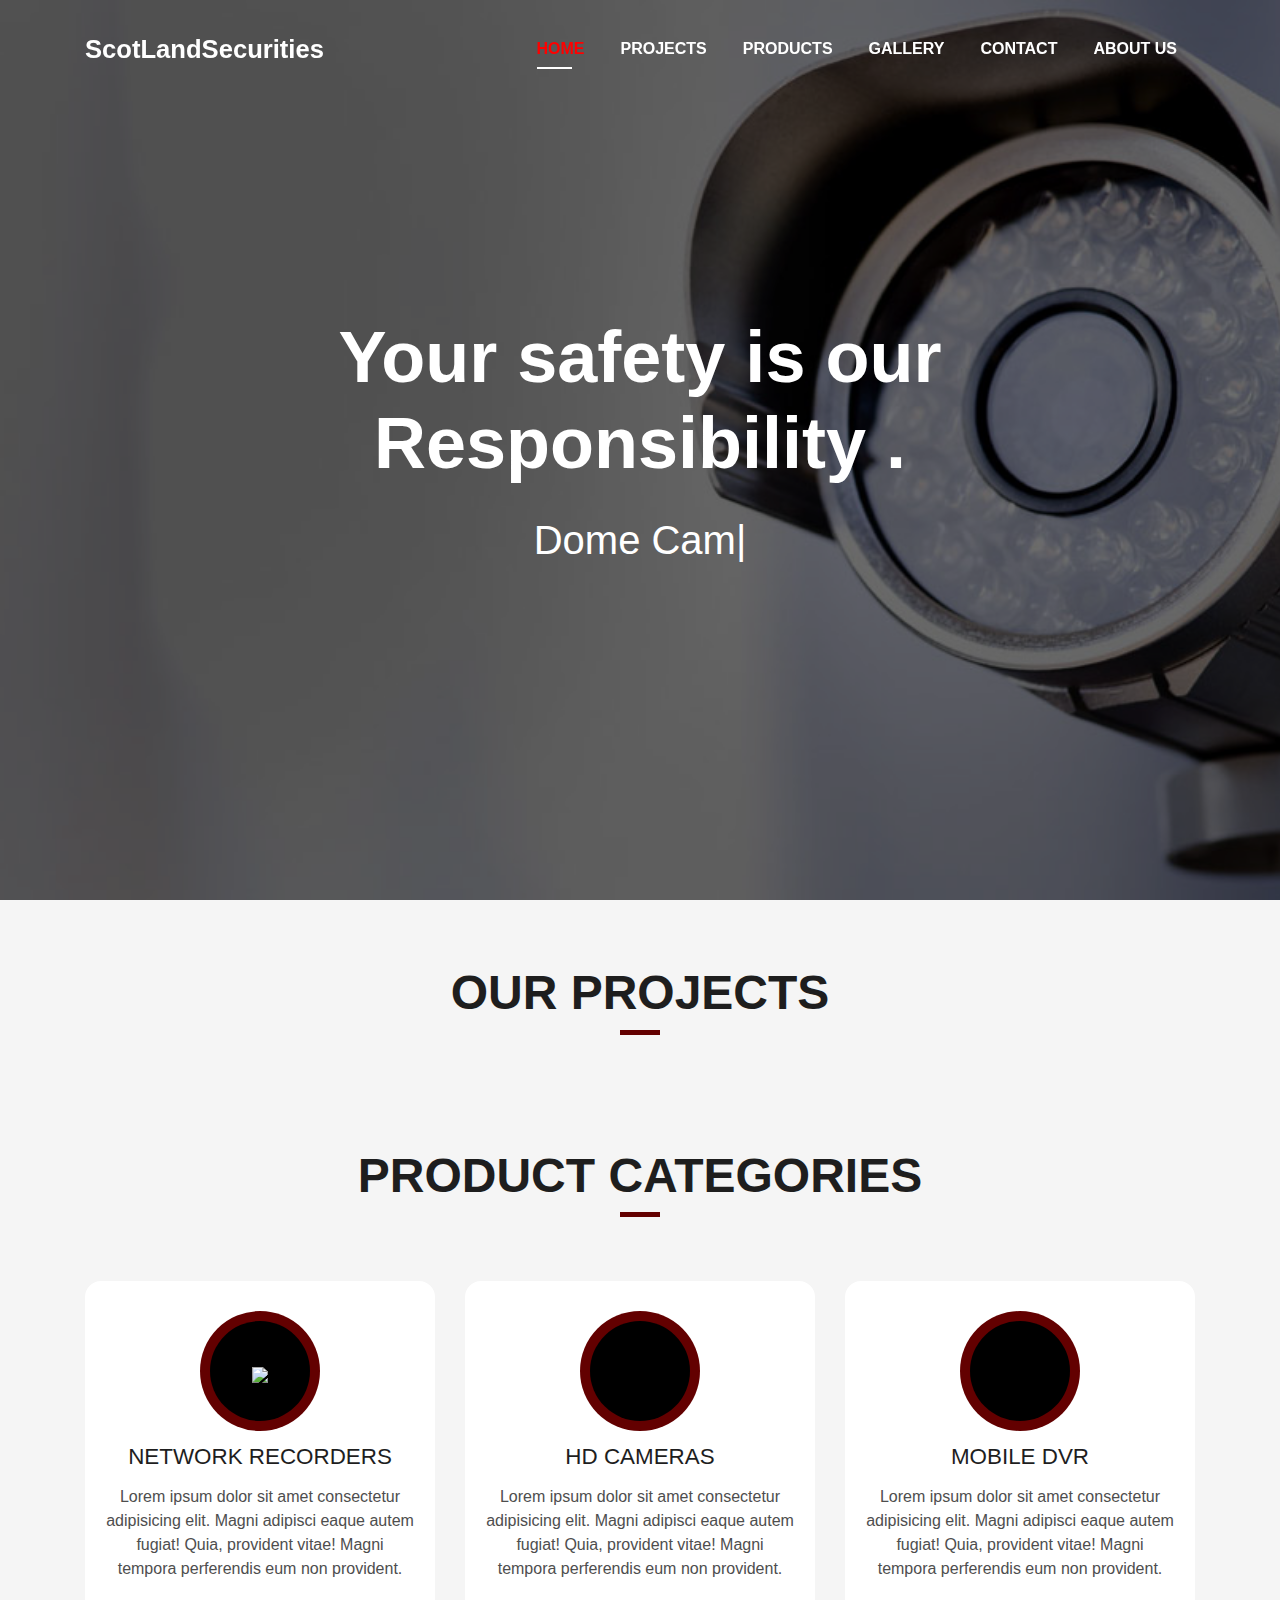
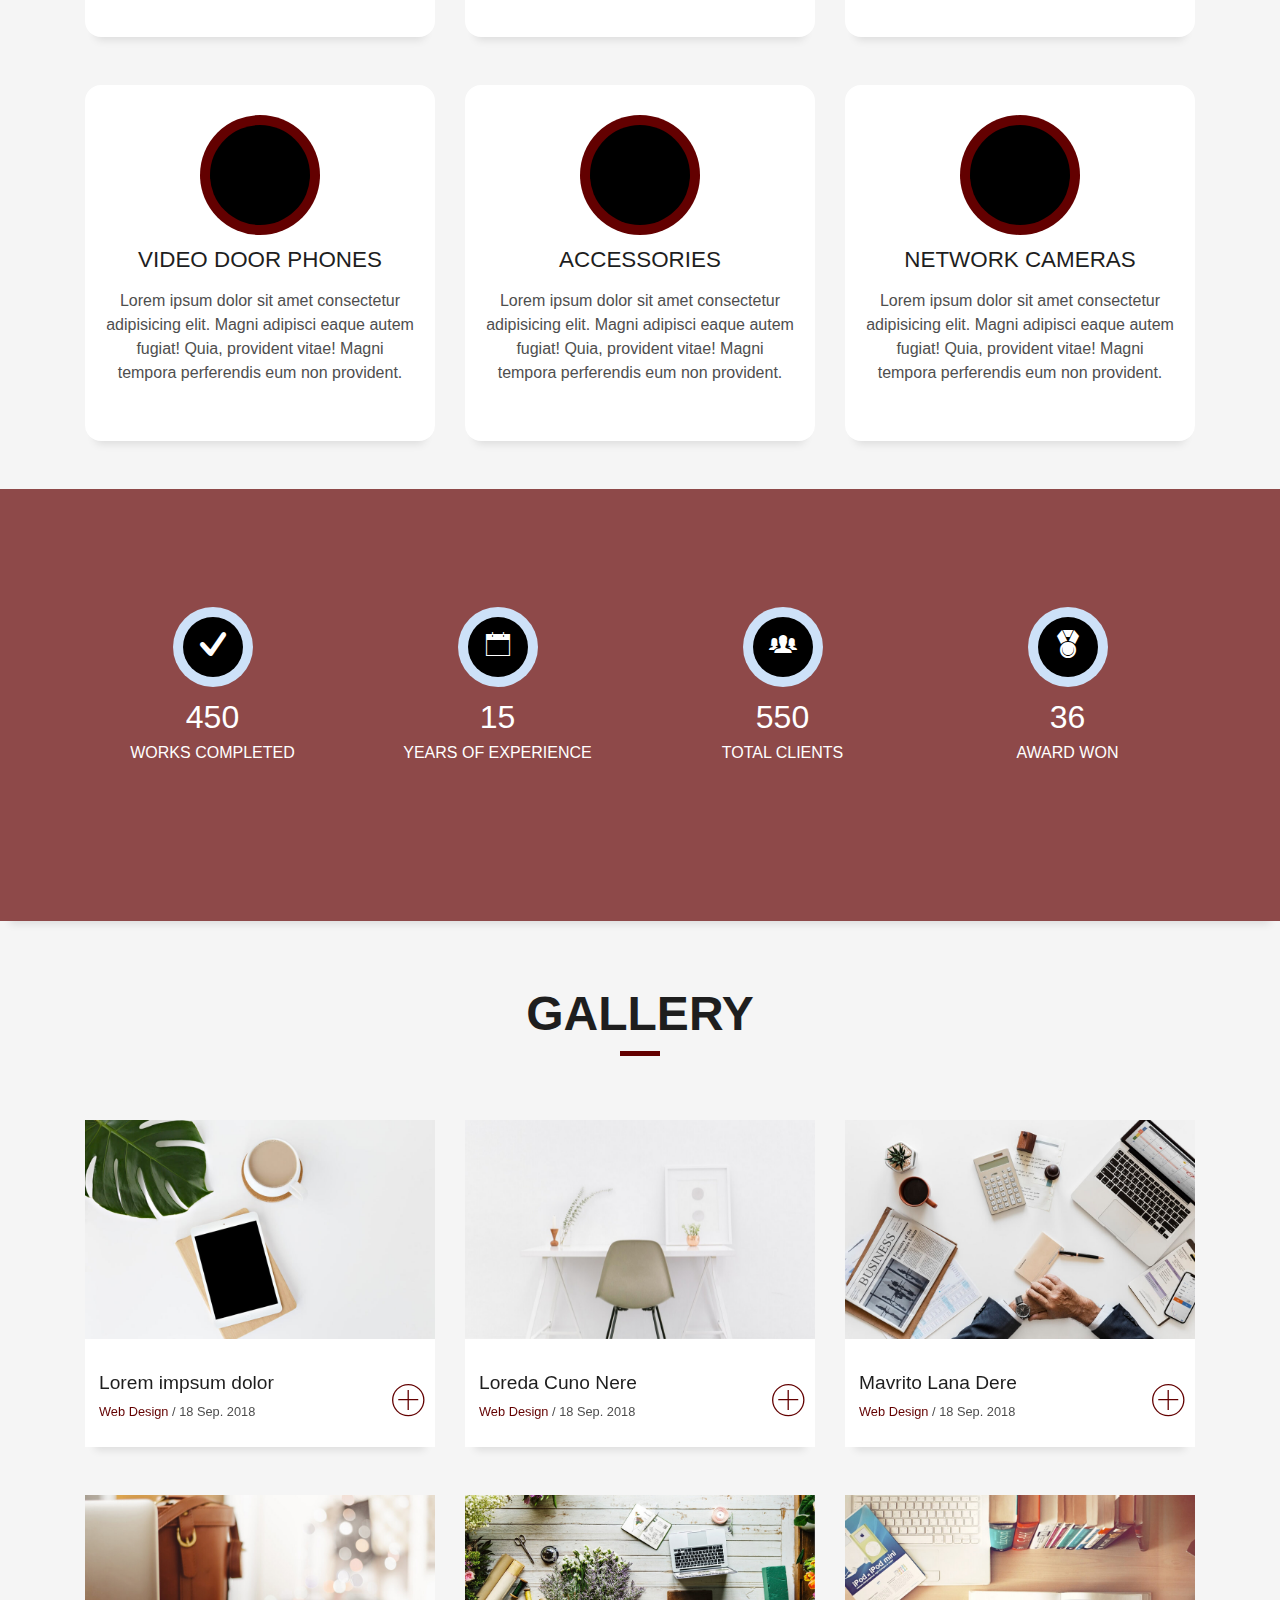
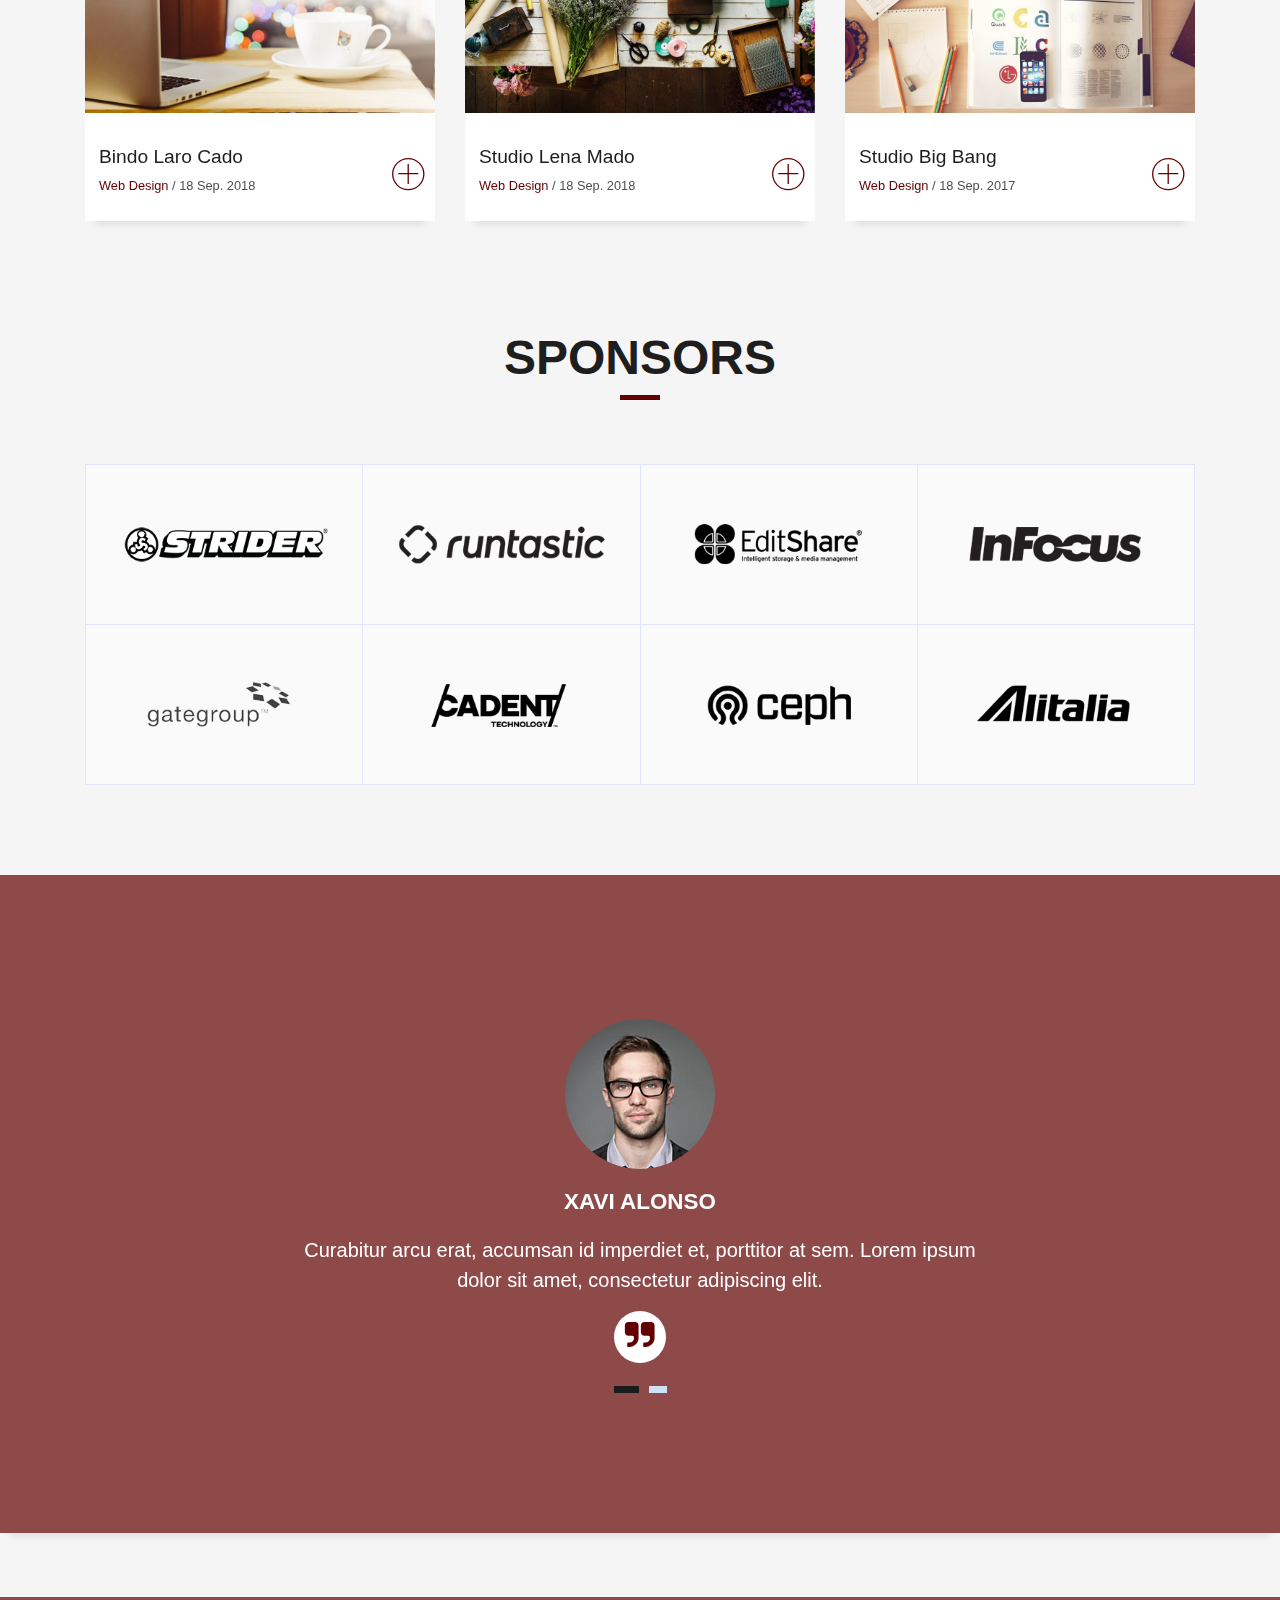
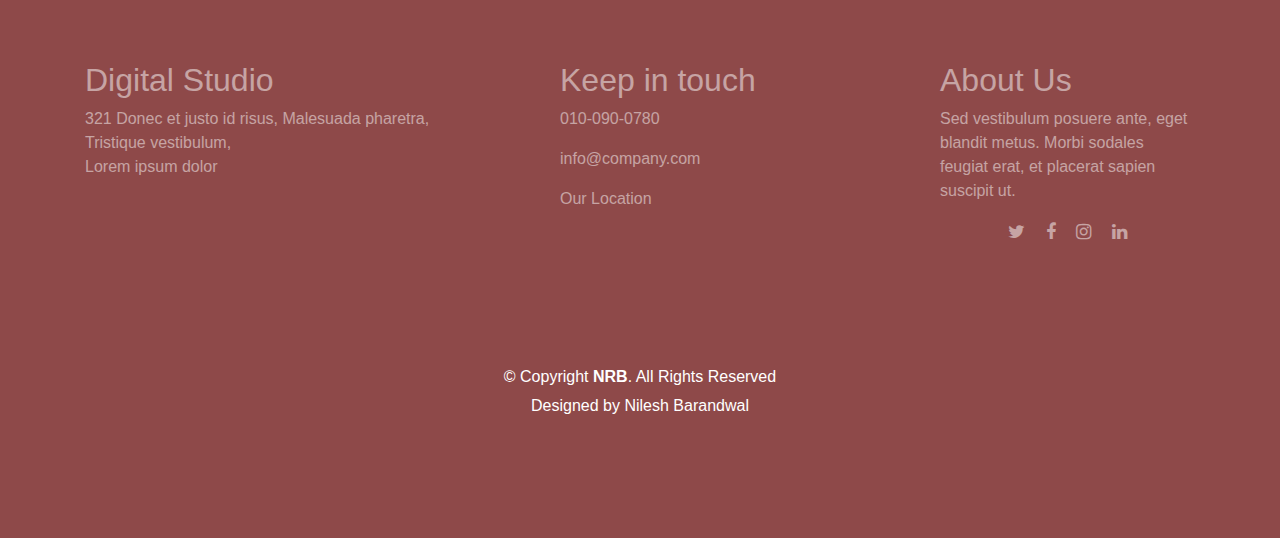
==== commit c876c511: "Sponsors" ====
--- a/index.html
+++ b/index.html
@@ -51,9 +51,6 @@
             <a class="nav-link js-scroll active" href="#home">Home</a>
           </li>
           <li class="nav-item">
-            <a class="nav-link js-scroll" href="#about">About</a>
-          </li>
-          <li class="nav-item">
             <a class="nav-link js-scroll" href="#project">Projects</a>
           </li>
           <li class="nav-item">
@@ -65,6 +62,9 @@
           <li class="nav-item">
             <a class="nav-link js-scroll" href="#contact">Contact</a>
           </li>
+          <li class="nav-item">
+            <a class="nav-link js-scroll" href="about_us.html">About Us</a>
+          </li>
         </ul>
       </div>
     </div>
@@ -85,93 +85,11 @@
       </div>
     </div>
   </div>
-  <!--/ Intro Skew End /-->
-
-  <section id="about" class="about-mf sect-pt4 route">
-    <div class="container">
-      <div class="row">
-        <div class="col-sm-12">
-          <div class="box-shadow-full">
-            <div class="row">
-              <div class="col-md-6">
-                <div class="about-img">
-                  <img src="img/aboutus.jpg" class="img-fluid rounded b-shadow-a" alt="">
-                </div>
-                <!-- <div class="row">
-                  <div class="col-sm-6 col-md-5">
-                    <div class="about-img">
-                      <img src="img/testimonial-2.jpg" class="img-fluid rounded b-shadow-a" alt="">
-                    </div>
-                  </div>
-                  <div class="col-sm-6 col-md-7">
-                    <div class="about-info">
-                      <p><span class="title-s">Name: </span> <span>Morgan Freeman</span></p>
-                      <p><span class="title-s">Profile: </span> <span>full stack developer</span></p>
-                      <p><span class="title-s">Email: </span> <span>contact@example.com</span></p>
-                      <p><span class="title-s">Phone: </span> <span>(617) 557-0089</span></p>
-                    </div>
-                  </div>
-                </div>
-                <div class="skill-mf">
-                  <p class="title-s">Skill</p>
-                  <span>HTML</span> <span class="pull-right">85%</span>
-                  <div class="progress">
-                    <div class="progress-bar" role="progressbar" style="width: 85%;" aria-valuenow="85" aria-valuemin="0"
-                      aria-valuemax="100"></div>
-                  </div>
-                  <span>CSS3</span> <span class="pull-right">75%</span>
-                  <div class="progress">
-                    <div class="progress-bar" role="progressbar" style="width: 75%" aria-valuenow="75" aria-valuemin="0"
-                      aria-valuemax="100"></div>
-                  </div>
-                  <span>PHP</span> <span class="pull-right">50%</span>
-                  <div class="progress">
-                    <div class="progress-bar" role="progressbar" style="width: 50%" aria-valuenow="50" aria-valuemin="0"
-                      aria-valuemax="100"></div>
-                  </div>
-                  <span>JAVASCRIPT</span> <span class="pull-right">90%</span>
-                  <div class="progress">
-                    <div class="progress-bar" role="progressbar" style="width: 90%" aria-valuenow="90" aria-valuemin="0"
-                      aria-valuemax="100"></div>
-                  </div>
-                </div> -->
-              </div>
-              <div class="col-md-6">
-                <div class="about-me pt-4 pt-md-0">
-                  <div class="title-box-2">
-                    <h5 class="title-left">
-                      About Us
-                    </h5>
-                  </div>
-                  <p class="lead">
-                    Curabitur non nulla sit amet nisl tempus convallis quis ac lectus. Curabitur arcu erat, accumsan id
-                    imperdiet et, porttitor
-                    at sem. Praesent sapien massa, convallis a pellentesque nec, egestas non nisi. Nulla
-                    porttitor accumsan tincidunt.
-                  </p>
-                  <p class="lead">
-                    Mauris blandit aliquet elit, eget tincidunt nibh pulvinar a. Vivamus suscipit tortor eget felis
-                    porttitor volutpat. Vestibulum
-                    ac diam sit amet quam vehicula elementum sed sit amet dui. porttitor at sem.
-                  </p>
-                  <p class="lead">
-                    Nulla porttitor accumsan tincidunt. Quisque velit nisi, pretium ut lacinia in, elementum id enim.
-                    Nulla porttitor accumsan
-                    tincidunt. Mauris blandit aliquet elit, eget tincidunt nibh pulvinar a.
-                  </p>
-                </div>
-              </div>
-            </div>
-          </div>
-        </div>
-      </div>
-    </div>
-  </section>
 
   <!-- /Our project/ -->
  <section>
 
-  <div class="container" id="project">
+  <div class="container sect-pt4 route" id="project">
     <div class="row">
         <div class="col-md-12">
           <div class="title-box text-center">
@@ -541,6 +459,75 @@
   </section>
   <!--/ Section Portfolio End /-->
 
+     <!--==========================
+      Sponsors Section
+    ============================-->
+    <section id="supporters" class="section-with-bg wow fadeInUp">
+
+      <div class="container">
+        <div class="title-box text-center">
+          <h3 class="title-a">
+            Sponsors
+          </h3>
+          <div class="line-mf"></div>
+        </div>
+
+        <div class="row no-gutters supporters-wrap clearfix">
+
+          <div class="col-lg-3 col-md-4 col-xs-6">
+            <div class="supporter-logo">
+              <img src="img/supporters/1.png" class="img-fluid" alt="">
+            </div>
+          </div>
+          
+          <div class="col-lg-3 col-md-4 col-xs-6">
+            <div class="supporter-logo">
+              <img src="img/supporters/2.png" class="img-fluid" alt="">
+            </div>
+          </div>
+        
+          <div class="col-lg-3 col-md-4 col-xs-6">
+            <div class="supporter-logo">
+              <img src="img/supporters/3.png" class="img-fluid" alt="">
+            </div>
+          </div>
+          
+          <div class="col-lg-3 col-md-4 col-xs-6">
+            <div class="supporter-logo">
+              <img src="img/supporters/4.png" class="img-fluid" alt="">
+            </div>
+          </div>
+          
+          <div class="col-lg-3 col-md-4 col-xs-6">
+            <div class="supporter-logo">
+              <img src="img/supporters/5.png" class="img-fluid" alt="">
+            </div>
+          </div>
+        
+          <div class="col-lg-3 col-md-4 col-xs-6">
+            <div class="supporter-logo">
+              <img src="img/supporters/6.png" class="img-fluid" alt="">
+            </div>
+          </div>
+          
+          <div class="col-lg-3 col-md-4 col-xs-6">
+            <div class="supporter-logo">
+              <img src="img/supporters/7.png" class="img-fluid" alt="">
+            </div>
+          </div>
+          
+          <div class="col-lg-3 col-md-4 col-xs-6">
+            <div class="supporter-logo">
+              <img src="img/supporters/8.png" class="img-fluid" alt="">
+            </div>
+          </div>
+
+        </div>
+
+      </div>
+
+    </section>
+
   <!--/ Section Testimonials Star /-->
   <div class="testimonials paralax-mf bg-image" style="background-image: url(img/overlay-bg.jpg)">
     <div class="overlay-mf"></div>
@@ -696,36 +683,36 @@
   <!--/ Section Blog End /-->
 
   <!--/ Section Contact-Footer Star /-->
-   <section id="contact" class="paralax-mf footer-paralax bg-image sect-mt4 route" style="background-image: url(img/overlay-bg.jpg)">
+  <section id="contact" class="paralax-mf footer-paralax bg-image sect-mt4 route" style="background-image: url(img/overlay-bg.jpg)">
     <div class="overlay-mf"></div>
     <div class="container">
       <div class="row">
 
            <div class="col-md-5 col-sm-6">
-                <h2>Digital Studio</h2>
-                <p>321 Donec et justo id risus, Malesuada pharetra,<br> Tristique vestibulum,<br> Lorem ipsum dolor</p>
+                <h2 id="white" >Digital Studio</h2>
+                <p id="white"> 321 Donec et justo id risus, Malesuada pharetra,<br> Tristique vestibulum,<br> Lorem ipsum dolor</p>
                 
                 
            </div>
 
            <div class="col-md-4 col-sm-6">
                 <div class="footer-info">
-                  <h2>Keep in touch</h2>
-                     <p><a href="tel:010-090-0780">010-090-0780</a></p>
-                     <p><a href="mailto:info@company.com">info@company.com</a></p>
-                     <p><a href="#">Our Location</a></p>
+                  <h2 id="white">Keep in touch</h2>
+                     <p><a id="white" href="tel:010-090-0780">010-090-0780</a></p>
+                     <p><a id="white" href="mailto:info@company.com">info@company.com</a></p>
+                     <p><a id="white" href="#">Our Location</a></p>
                 </div>
            </div>
 
            <div class="col-md-3 col-sm-12">
                
-                <h2>About Us</h2>
-                <p>Sed vestibulum posuere ante, eget blandit metus. Morbi sodales feugiat erat, et placerat sapien suscipit ut.</p>
-                <ul class="social-icon">
-                     <li><a href="#" class="fa fa-twitter"></a></li>
-                     <li><a href="#" class="fa fa-facebook"></a></li>
-                     <li><a href="#" class="fa fa-instagram"></a></li>
-                     <li><a href="#" class="fa fa-linkedin"></a></li>
+                <h2 id="white">About Us</h2>
+                <p id="white">Sed vestibulum posuere ante, eget blandit metus. Morbi sodales feugiat erat, et placerat sapien suscipit ut.</p>
+                <ul class="social-icon" >
+                     <li><a id="white" href="#" class="fa fa-twitter"></a></li>
+                     <li><a id="white" href="#" class="fa fa-facebook"></a></li>
+                     <li><a id="white" href="#" class="fa fa-instagram"></a></li>
+                     <li><a id="white" href="#" class="fa fa-linkedin"></a></li>
                 </ul>
                 
            </div>
--- a/css/style.css
+++ b/css/style.css
@@ -1,10 +1,3 @@
-/*
-  Theme Name: DevFolio
-  Theme URL: https://bootstrapmade.com/devfolio-bootstrap-portfolio-html-template/
-  Author: BootstrapMade.com
-  License: https://bootstrapmade.com/license/
-*/
-
 /*======================================
 //--//-->   STYLES GENERALES
 ======================================*/
@@ -29,7 +22,7 @@
 }
 
 a:hover {
-  color: #0078ff;
+  color: #630000;
   text-decoration: none;
   transition: all 0.5s ease-in-out;
 }
@@ -39,7 +32,7 @@
 }
 
 .color-a {
-  color: #0078ff;
+  color: #630000;
 }
 
 .color-d {
@@ -90,7 +83,7 @@
 }
 
 .overlay-mf {
-  background-color: #0078ff;
+  background-color: #630000;
 }
 
 .overlay-mf {
@@ -160,11 +153,93 @@
 .line-mf {
   width: 40px;
   height: 5px;
-  background-color: #0078ff;
+  background-color: #630000;
   margin: 0 auto;
 }
 
 /*--/ Title Left /--*/
+
+/*--/ Director's Profile /--*/
+.dp{
+  font-size: 3rem;
+  color: red;
+  font-style: italic;
+}
+/*--/ Director's Profile /--*/
+
+/*--/ Comapny Profile /--*/
+.cp{
+  font-size: 3rem;
+  color: rgb(1, 109, 1);
+  font-style: italic;
+}
+/*--/ Comapny's Profile /--*/
+
+/*--/ Quality Profile /--*/
+.qp{
+  font-size: 3rem;
+  color: red;
+  font-style: italic;
+}
+#arr{
+  color: red;
+  font-weight: bolder;
+  font-size: x-large;
+}
+/*--/ Quality Profile /--*/
+
+/*--/ TEam Profile /--*/
+.team{
+  font-size: 3rem;
+  color: rgb(1, 109, 1);
+  font-style: italic;
+}
+/*--/ Team Profile /--*/
+
+#white{
+  color: rgba(255, 255, 255, 0.5);
+}
+
+/*--------------------------------------------------------------
+# supporters Section
+--------------------------------------------------------------*/
+
+#supporters {
+  padding: 60px 0;
+}
+
+#supporters .supporters-wrap {
+  border-top: 1px solid #e0e5fa;
+  border-left: 1px solid #e0e5fa;
+  margin-bottom: 30px;
+}
+
+#supporters .supporter-logo {
+  padding: 30px;
+  display: -webkit-box;
+  display: -ms-flexbox;
+  display: flex;
+  -webkit-box-pack: center;
+  -ms-flex-pack: center;
+  justify-content: center;
+  -webkit-box-align: center;
+  -ms-flex-align: center;
+  align-items: center;
+  border-right: 1px solid #e0e5fa;
+  border-bottom: 1px solid #e0e5fa;
+  overflow: hidden;
+  background: rgba(255, 255, 255, 0.5);
+  height: 160px;
+}
+
+#supporters .supporter-logo:hover img {
+  -webkit-transform: scale(1.2);
+  transform: scale(1.2);
+}
+
+#supporters img {
+  transition: all 0.4s ease-in-out;
+}
 
 .title-box-2 {
   margin-bottom: 3rem;
@@ -179,7 +254,7 @@
   content: '';
   position: absolute;
   height: 3px;
-  background-color: #0078ff;
+  background-color: #630000;
   width: 100px;
   bottom: -12px;
 }
@@ -216,12 +291,12 @@
   border-radius: 50%;
   line-height: 1.4;
   margin: 0 15px 0 0;
-  box-shadow: 0 0 0 3px #0078ff;
+  box-shadow: 0 0 0 3px #630000;
   transition: all 500ms ease;
 }
 
 .socials .ico-circle:hover {
-  background-color: #0078ff;
+  background-color: #630000;
   color: #fff;
   box-shadow: 0 0 0 3px #cde1f8;
   transition: all 500ms ease;
@@ -246,7 +321,7 @@
 }
 
 .list-ico span {
-  color: #0078ff;
+  color: #630000;
   margin-right: 10px;
 }
 
@@ -260,9 +335,9 @@
   line-height: 1.55;
   margin: 0 auto;
   text-align: center;
-  box-shadow: 0 0 0 10px #0078ff;
+  box-shadow: 0 0 0 10px #630000;
   display: block;
-  background-color: #7a7e82;
+  background-color: black;
 }
 
 /*------/ Owl Carousel /------*/
@@ -308,7 +383,7 @@
   position: fixed;
   width: 42px;
   height: 42px;
-  background-color: #0078ff;
+  background-color: #630000;
   opacity: .7;
   font-size: 1.6rem;
   line-height: 1.5;
@@ -327,7 +402,7 @@
 .back-to-top {
   position: fixed;
   display: none;
-  background: #0078ff;
+  background: black;
   color: #fff;
   width: 44px;
   height: 44px;
@@ -365,7 +440,7 @@
   top: calc(50% - 30px);
   left: calc(50% - 30px);
   border: 6px solid #f2f2f2;
-  border-top: 6px solid #0078ff;
+  border-top: 6px solid #630000;
   border-radius: 50%;
   width: 60px;
   height: 60px;
@@ -421,7 +496,7 @@
 
 .navbar-b.navbar-trans .nav-link,
 .navbar-b.navbar-reduce .nav-link {
-  color: #fff;
+  color: #fff;  /* initial state */
   text-transform: uppercase;
   font-weight: 600;
 }
@@ -471,37 +546,37 @@
 .navbar-b.navbar-trans .active > .nav-link,
 .navbar-b.navbar-trans .nav-link.show,
 .navbar-b.navbar-trans .nav-link.active {
-  color: #fff;
+  color: red;
 }
 
 .navbar-b.navbar-reduce {
   transition: all .5s ease-in-out;
-  background-color: #fff;
+  background-color: black;
   padding-top: 15px;
   padding-bottom: 15px;
 }
 
 .navbar-b.navbar-reduce .nav-link {
-  color: #0078ff;
+  color: #ffffff;
 }
 
 .navbar-b.navbar-reduce .nav-link:before {
-  background-color: #0078ff;
+  background-color: red; /*nav below underline*/
 }
 
 .navbar-b.navbar-reduce .nav-link:hover {
-  color: #0078ff;
+  color: red;
 }
 
 .navbar-b.navbar-reduce .show > .nav-link,
 .navbar-b.navbar-reduce .active > .nav-link,
 .navbar-b.navbar-reduce .nav-link.show,
 .navbar-b.navbar-reduce .nav-link.active {
-  color: #0078ff;
+  color: red;
 }
 
 .navbar-b.navbar-reduce .navbar-brand {
-  color: #0078ff;
+  color: #fff;
 }
 
 .navbar-b.navbar-reduce .navbar-toggler span {
@@ -533,13 +608,13 @@
 }
 
 .navbar-b .dropdown-menu .dropdown-item:hover {
-  background-color: #0078ff;
+  background-color: #630000;
   color: #fff;
   transition: all 500ms ease;
 }
 
 .navbar-b .dropdown-menu .dropdown-item.active {
-  background-color: #0078ff;
+  background-color: #630000;
 }
 
 /*--/ Hamburger Navbar /--*/
@@ -653,7 +728,7 @@
 
 .intro-single .breadcrumb {
   background-color: transparent;
-  color: #0078ff;
+  color: #630000;
 }
 
 .intro-single .breadcrumb .breadcrumb-item:before {
@@ -698,7 +773,7 @@
 
 .skill-mf .progress .progress-bar {
   height: .7rem;
-  background-color: #0078ff;
+  background-color: #630000;
 }
 
 /*======================================
@@ -715,7 +790,7 @@
 .service-box:hover .ico-circle {
   transition: all 500ms ease;
   color: #fff;
-  background-color: #0078ff;
+  background-color: #630000;
   box-shadow: 0 0 0 10px #cde1f8;
 }
 
@@ -800,17 +875,17 @@
 }
 
 .work-content .w-more .w-ctegory {
-  color: #0078ff;
+  color: #630000;
 }
 
 .work-content .w-like {
   font-size: 2.5rem;
-  color: #0078ff;
+  color: #630000;
   float: right;
 }
 
 .work-content .w-like a {
-  color: #0078ff;
+  color: #630000;
 }
 
 .work-content .w-like .num-like {
@@ -853,7 +928,7 @@
 
 .testimonial-box .comit {
   font-size: 2rem;
-  color: #0078ff;
+  color: #630000;
   background-color: #fff;
   width: 52px;
   height: 52px;
@@ -886,7 +961,7 @@
   color: #fff;
   padding: 0 15px 5px;
   overflow: hidden;
-  background-color: #0078ff;
+  background-color: #630000;
   border-radius: 4px;
 }
 
@@ -940,7 +1015,7 @@
 }
 
 .blog-wrapper .post-meta ul {
-  border-left: 4px solid #0078ff;
+  border-left: 4px solid #630000;
   margin-top: 1rem;
 }
 
@@ -950,7 +1025,7 @@
 }
 
 .blog-wrapper .post-meta ul a {
-  color: #0078ff;
+  color: #630000;
 }
 
 .blog-wrapper .post-meta ul span {
@@ -958,7 +1033,7 @@
 }
 
 .blog-wrapper .blockquote {
-  border-left: 4px solid #0078ff;
+  border-left: 4px solid #630000;
   padding: 18px;
   font-style: italic;
 }
@@ -990,7 +1065,7 @@
 }
 
 .box-comments .list-comments a {
-  color: #0078ff;
+  color: #630000;
 }
 
 .box-comments .list-comments span {
@@ -1007,7 +1082,7 @@
 .widget-sidebar .sidebar-title {
   font-size: 1.6rem;
   font-weight: 600;
-  border-left: 5px solid #0078ff;
+  border-left: 5px solid #630000;
   padding-left: 15px;
   text-transform: uppercase;
   margin-bottom: 1.5rem;
@@ -1024,7 +1099,7 @@
   width: 10px;
   height: 1px;
   left: 0;
-  background-color: #0078ff;
+  background-color: #630000;
   top: 20px;
 }
 
@@ -1035,8 +1110,8 @@
 }
 
 .sidebar-search .btn-search {
-  background-color: #0078ff;
-  border-color: #0078ff;
+  background-color: #630000;
+  border-color: #630000;
   border-radius: 0;
   padding-left: 20px;
   padding-right: 20px;
@@ -1044,7 +1119,7 @@
 
 .widget-tags ul li {
   display: inline-block;
-  background-color: #0078ff;
+  background-color: #630000;
   padding: .2rem .6rem;
   margin-bottom: .5rem;
   border-radius: 15px;
@@ -1093,8 +1168,8 @@
 ======================================*/
 
 #sendmessage {
-  color: #0078ff;
-  border: 1px solid #0078ff;
+  color: #630000;
+  border: 1px solid #630000;
   display: none;
   text-align: center;
   padding: 15px;
@@ -1157,7 +1232,7 @@
 }
 
 .button-a {
-  background-color: #0078ff;
+  background-color: #630000;
   color: #fff;
   border-color: #cde1f8;
 }
@@ -1533,4 +1608,4 @@
 
 .p{
   color: #292929;
-}+}
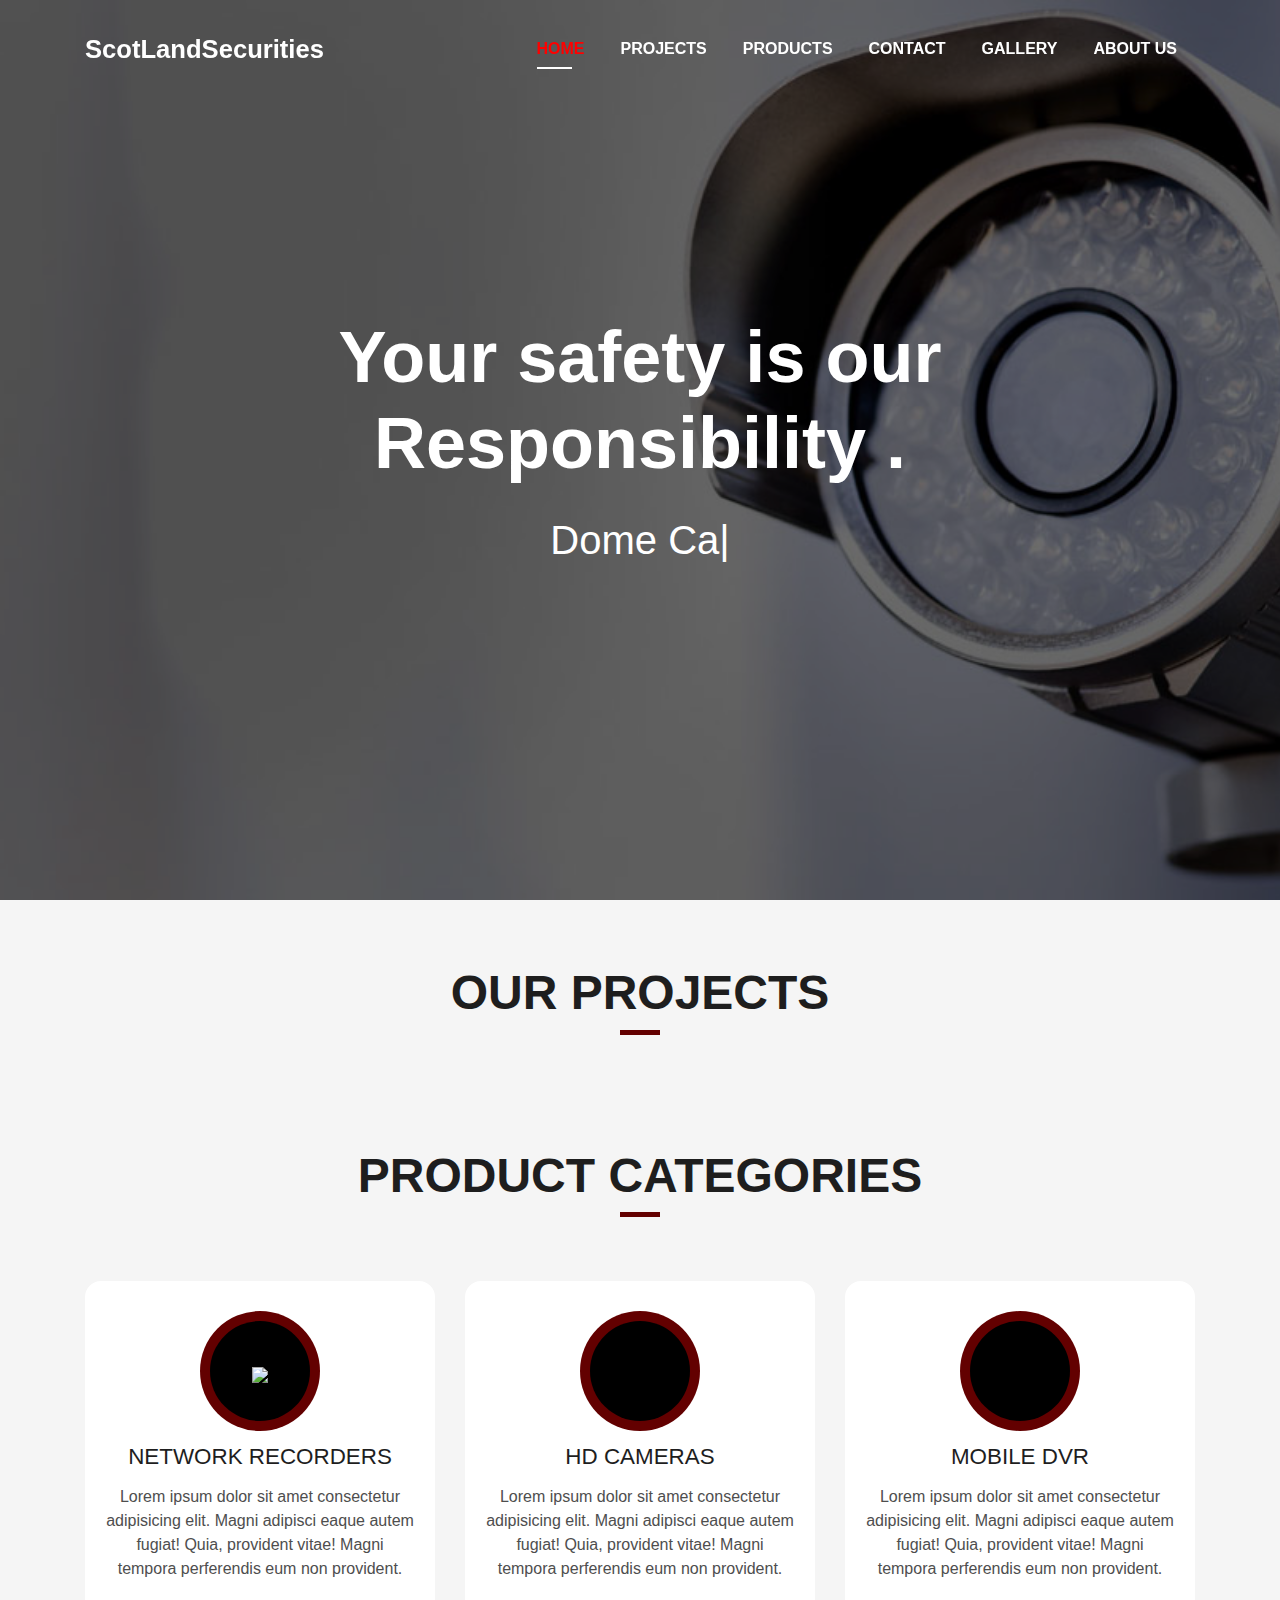
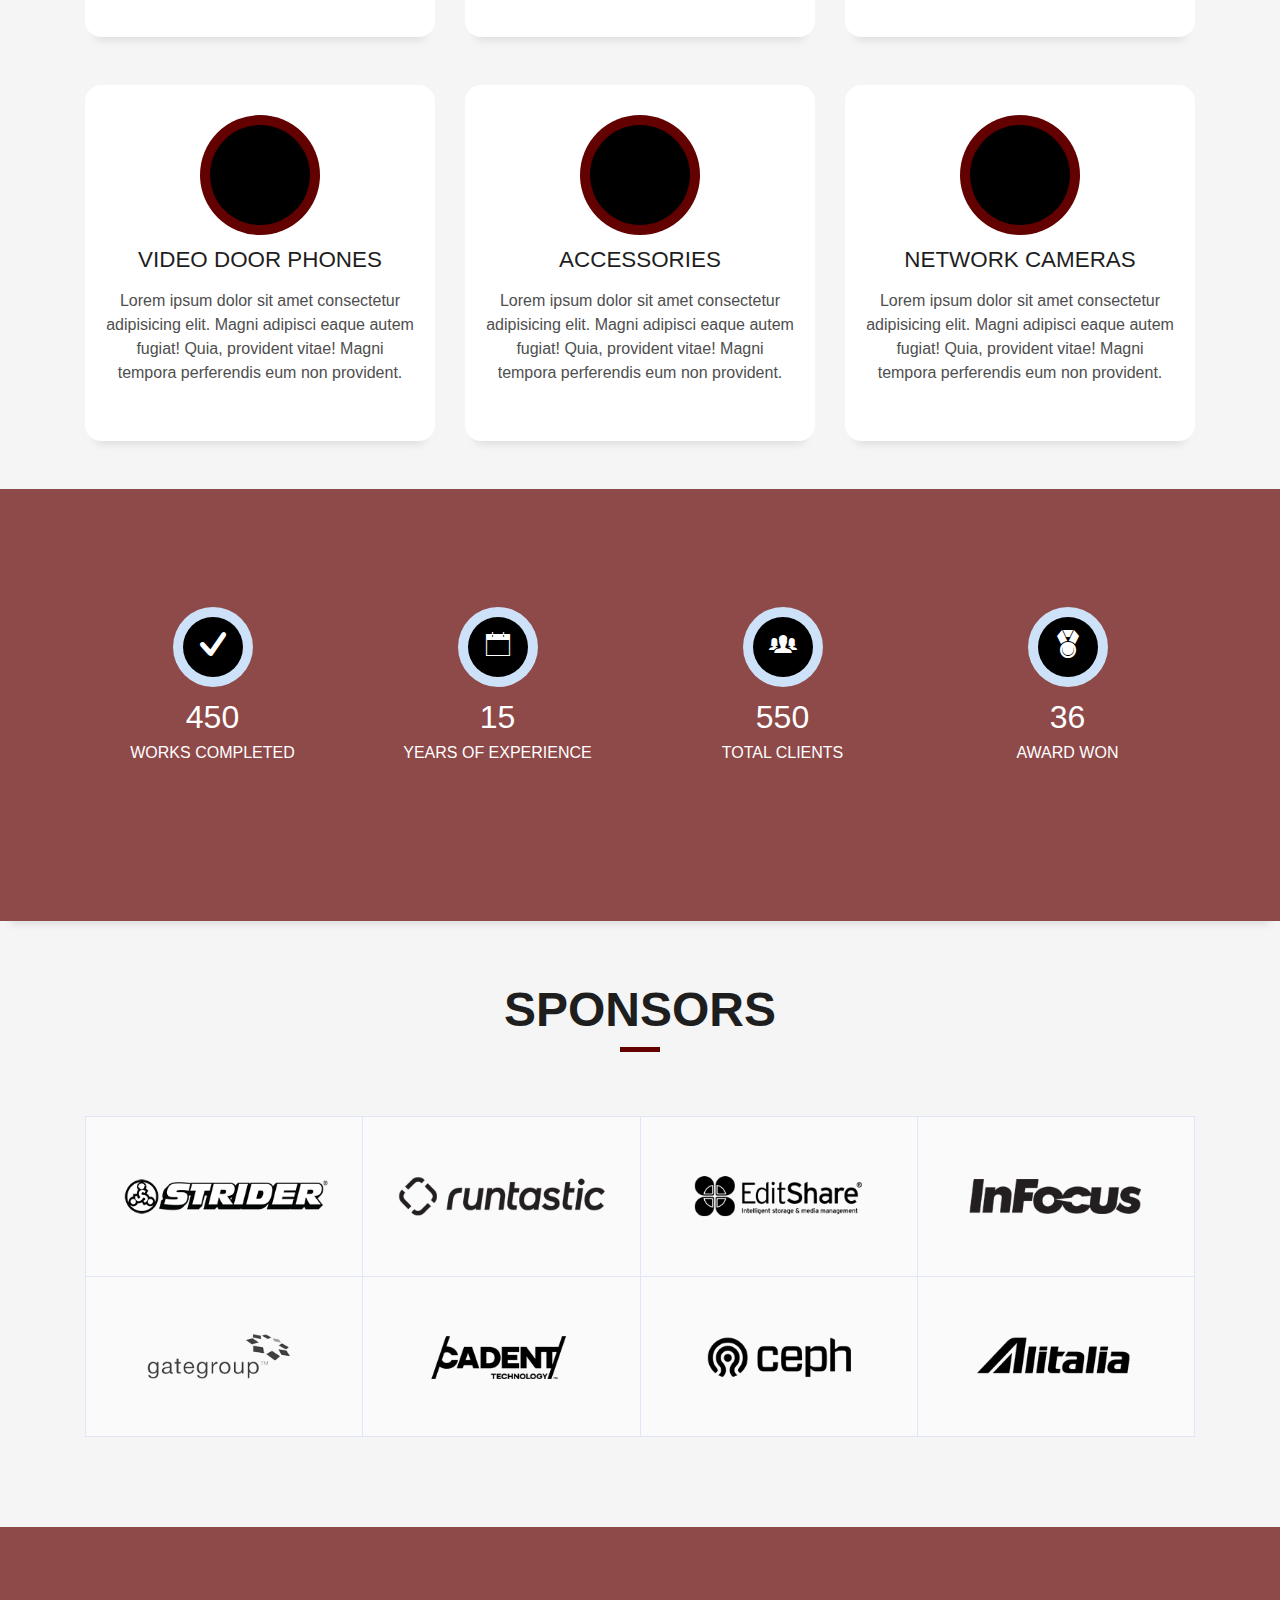
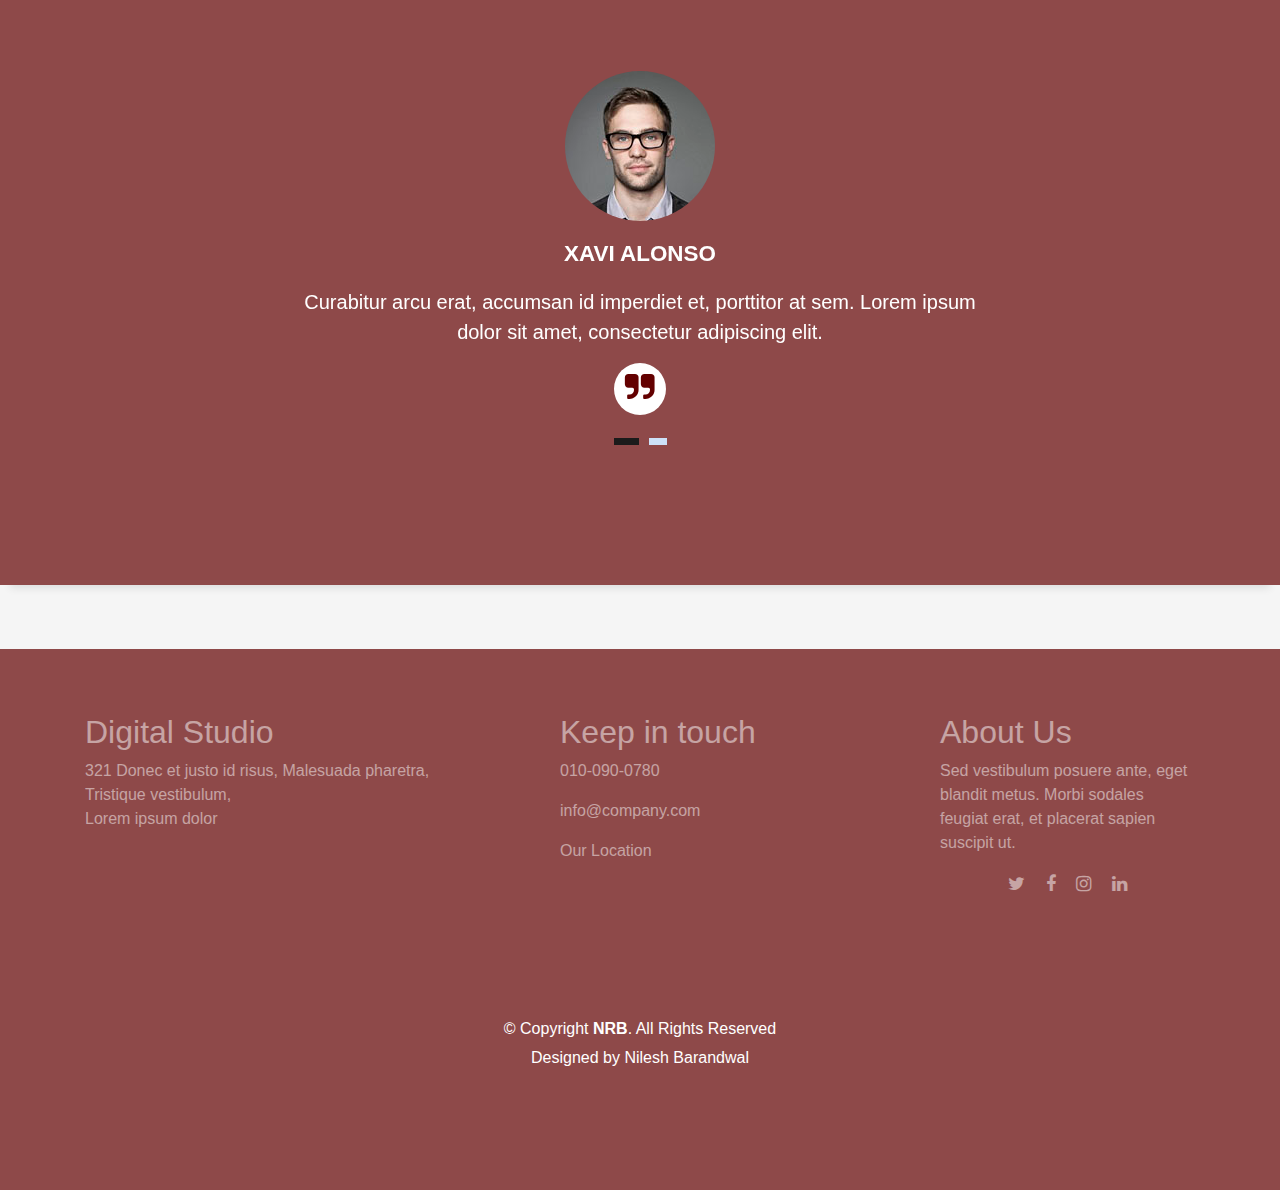
==== commit 91ce2122: "gallery" ====
--- a/index.html
+++ b/index.html
@@ -57,10 +57,10 @@
             <a class="nav-link js-scroll" href="#product">Products</a>
           </li>
           <li class="nav-item">
-            <a class="nav-link js-scroll" href="#gallery">Gallery</a>
+            <a class="nav-link js-scroll" href="#contact">Contact</a>
           </li>
           <li class="nav-item">
-            <a class="nav-link js-scroll" href="#contact">Contact</a>
+            <a class="nav-link js-scroll" href="gallery.html">Gallery</a>
           </li>
           <li class="nav-item">
             <a class="nav-link js-scroll" href="about_us.html">About Us</a>
@@ -295,170 +295,6 @@
     </div>
   </div>
 
-  <!--/ Section Portfolio Star /-->
-  <section id="gallery" class="portfolio-mf sect-pt4 route">
-    <div class="container">
-      <div class="row">
-        <div class="col-sm-12">
-          <div class="title-box text-center">
-            <h3 class="title-a">
-              Gallery
-            </h3>
-            <div class="line-mf"></div>
-          </div>
-        </div>
-      </div>
-      <div class="row">
-        <div class="col-md-4">
-          <div class="work-box">
-            <a href="img/work-1.jpg" data-lightbox="gallery-mf">
-              <div class="work-img">
-                <img src="img/work-1.jpg" alt="" class="img-fluid">
-              </div>
-              <div class="work-content">
-                <div class="row">
-                  <div class="col-sm-8">
-                    <h2 class="w-title">Lorem impsum dolor</h2>
-                    <div class="w-more">
-                      <span class="w-ctegory">Web Design</span> / <span class="w-date">18 Sep. 2018</span>
-                    </div>
-                  </div>
-                  <div class="col-sm-4">
-                    <div class="w-like">
-                      <span class="ion-ios-plus-outline"></span>
-                    </div>
-                  </div>
-                </div>
-              </div>
-            </a>
-          </div>
-        </div>
-        <div class="col-md-4">
-          <div class="work-box">
-            <a href="img/work-2.jpg" data-lightbox="gallery-mf">
-              <div class="work-img">
-                <img src="img/work-2.jpg" alt="" class="img-fluid">
-              </div>
-              <div class="work-content">
-                <div class="row">
-                  <div class="col-sm-8">
-                    <h2 class="w-title">Loreda Cuno Nere</h2>
-                    <div class="w-more">
-                      <span class="w-ctegory">Web Design</span> / <span class="w-date">18 Sep. 2018</span>
-                    </div>
-                  </div>
-                  <div class="col-sm-4">
-                    <div class="w-like">
-                      <span class="ion-ios-plus-outline"></span>
-                    </div>
-                  </div>
-                </div>
-              </div>
-            </a>
-          </div>
-        </div>
-        <div class="col-md-4">
-          <div class="work-box">
-            <a href="img/work-3.jpg" data-lightbox="gallery-mf">
-              <div class="work-img">
-                <img src="img/work-3.jpg" alt="" class="img-fluid">
-              </div>
-              <div class="work-content">
-                <div class="row">
-                  <div class="col-sm-8">
-                    <h2 class="w-title">Mavrito Lana Dere</h2>
-                    <div class="w-more">
-                      <span class="w-ctegory">Web Design</span> / <span class="w-date">18 Sep. 2018</span>
-                    </div>
-                  </div>
-                  <div class="col-sm-4">
-                    <div class="w-like">
-                      <span class="ion-ios-plus-outline"></span>
-                    </div>
-                  </div>
-                </div>
-              </div>
-            </a>
-          </div>
-        </div>
-        <div class="col-md-4">
-          <div class="work-box">
-            <a href="img/work-4.jpg" data-lightbox="gallery-mf">
-              <div class="work-img">
-                <img src="img/work-4.jpg" alt="" class="img-fluid">
-              </div>
-              <div class="work-content">
-                <div class="row">
-                  <div class="col-sm-8">
-                    <h2 class="w-title">Bindo Laro Cado</h2>
-                    <div class="w-more">
-                      <span class="w-ctegory">Web Design</span> / <span class="w-date">18 Sep. 2018</span>
-                    </div>
-                  </div>
-                  <div class="col-sm-4">
-                    <div class="w-like">
-                      <span class="ion-ios-plus-outline"></span>
-                    </div>
-                  </div>
-                </div>
-              </div>
-            </a>
-          </div>
-        </div>
-        <div class="col-md-4">
-          <div class="work-box">
-            <a href="img/work-5.jpg" data-lightbox="gallery-mf">
-              <div class="work-img">
-                <img src="img/work-5.jpg" alt="" class="img-fluid">
-              </div>
-              <div class="work-content">
-                <div class="row">
-                  <div class="col-sm-8">
-                    <h2 class="w-title">Studio Lena Mado</h2>
-                    <div class="w-more">
-                      <span class="w-ctegory">Web Design</span> / <span class="w-date">18 Sep. 2018</span>
-                    </div>
-                  </div>
-                  <div class="col-sm-4">
-                    <div class="w-like">
-                      <span class="ion-ios-plus-outline"></span>
-                    </div>
-                  </div>
-                </div>
-              </div>
-            </a>
-          </div>
-        </div>
-        <div class="col-md-4">
-          <div class="work-box">
-            <a href="img/work-6.jpg" data-lightbox="gallery-mf">
-              <div class="work-img">
-                <img src="img/work-6.jpg" alt="" class="img-fluid">
-              </div>
-              <div class="work-content">
-                <div class="row">
-                  <div class="col-sm-8">
-                    <h2 class="w-title">Studio Big Bang</h2>
-                    <div class="w-more">
-                      <span class="w-ctegory">Web Design</span> / <span class="w-date">18 Sep. 2017</span>
-                    </div>
-                  </div>
-                  <div class="col-sm-4">
-                    <div class="w-like">
-                      <span class="ion-ios-plus-outline"></span>
-                    </div>
-                  </div>
-                </div>
-              </div>
-            </a>
-          </div>
-        </div>
-        
-      </div>
-    </div>
-  </section>
-  <!--/ Section Portfolio End /-->
-
      <!--==========================
       Sponsors Section
     ============================-->
